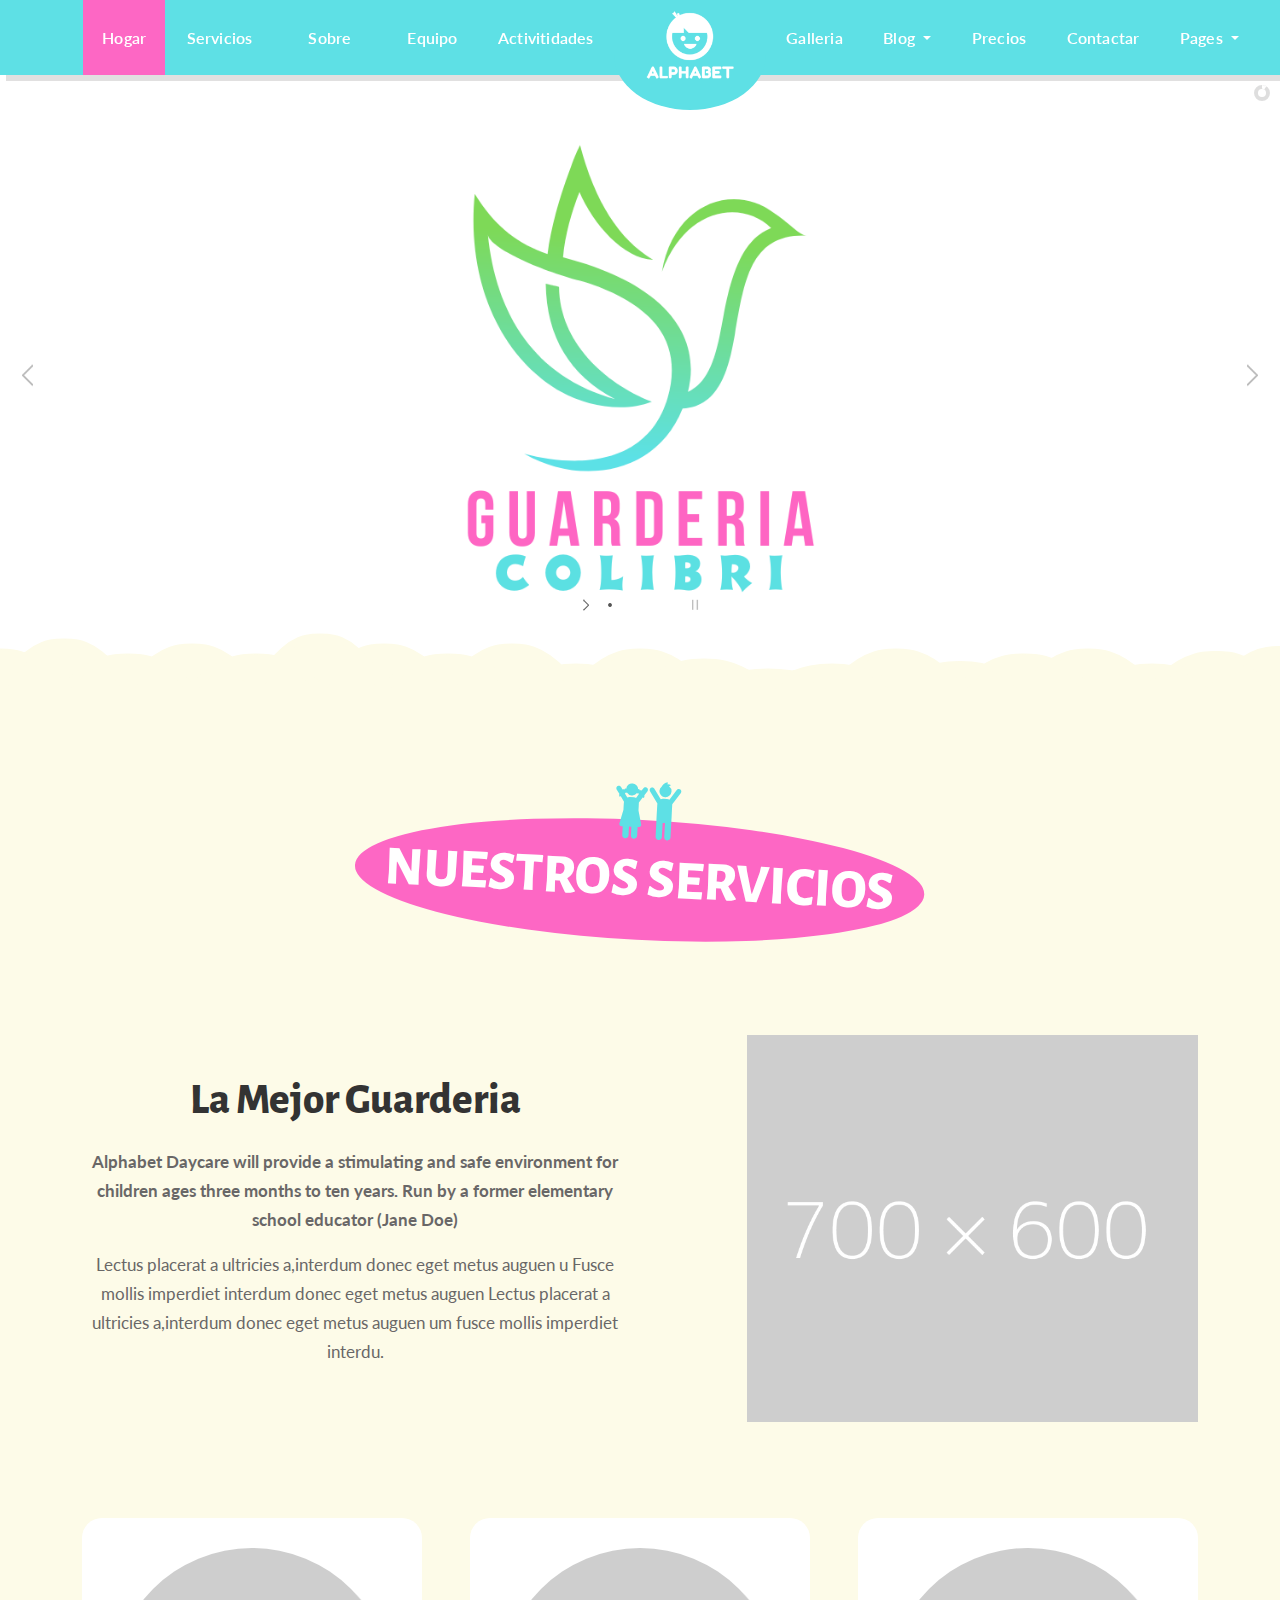
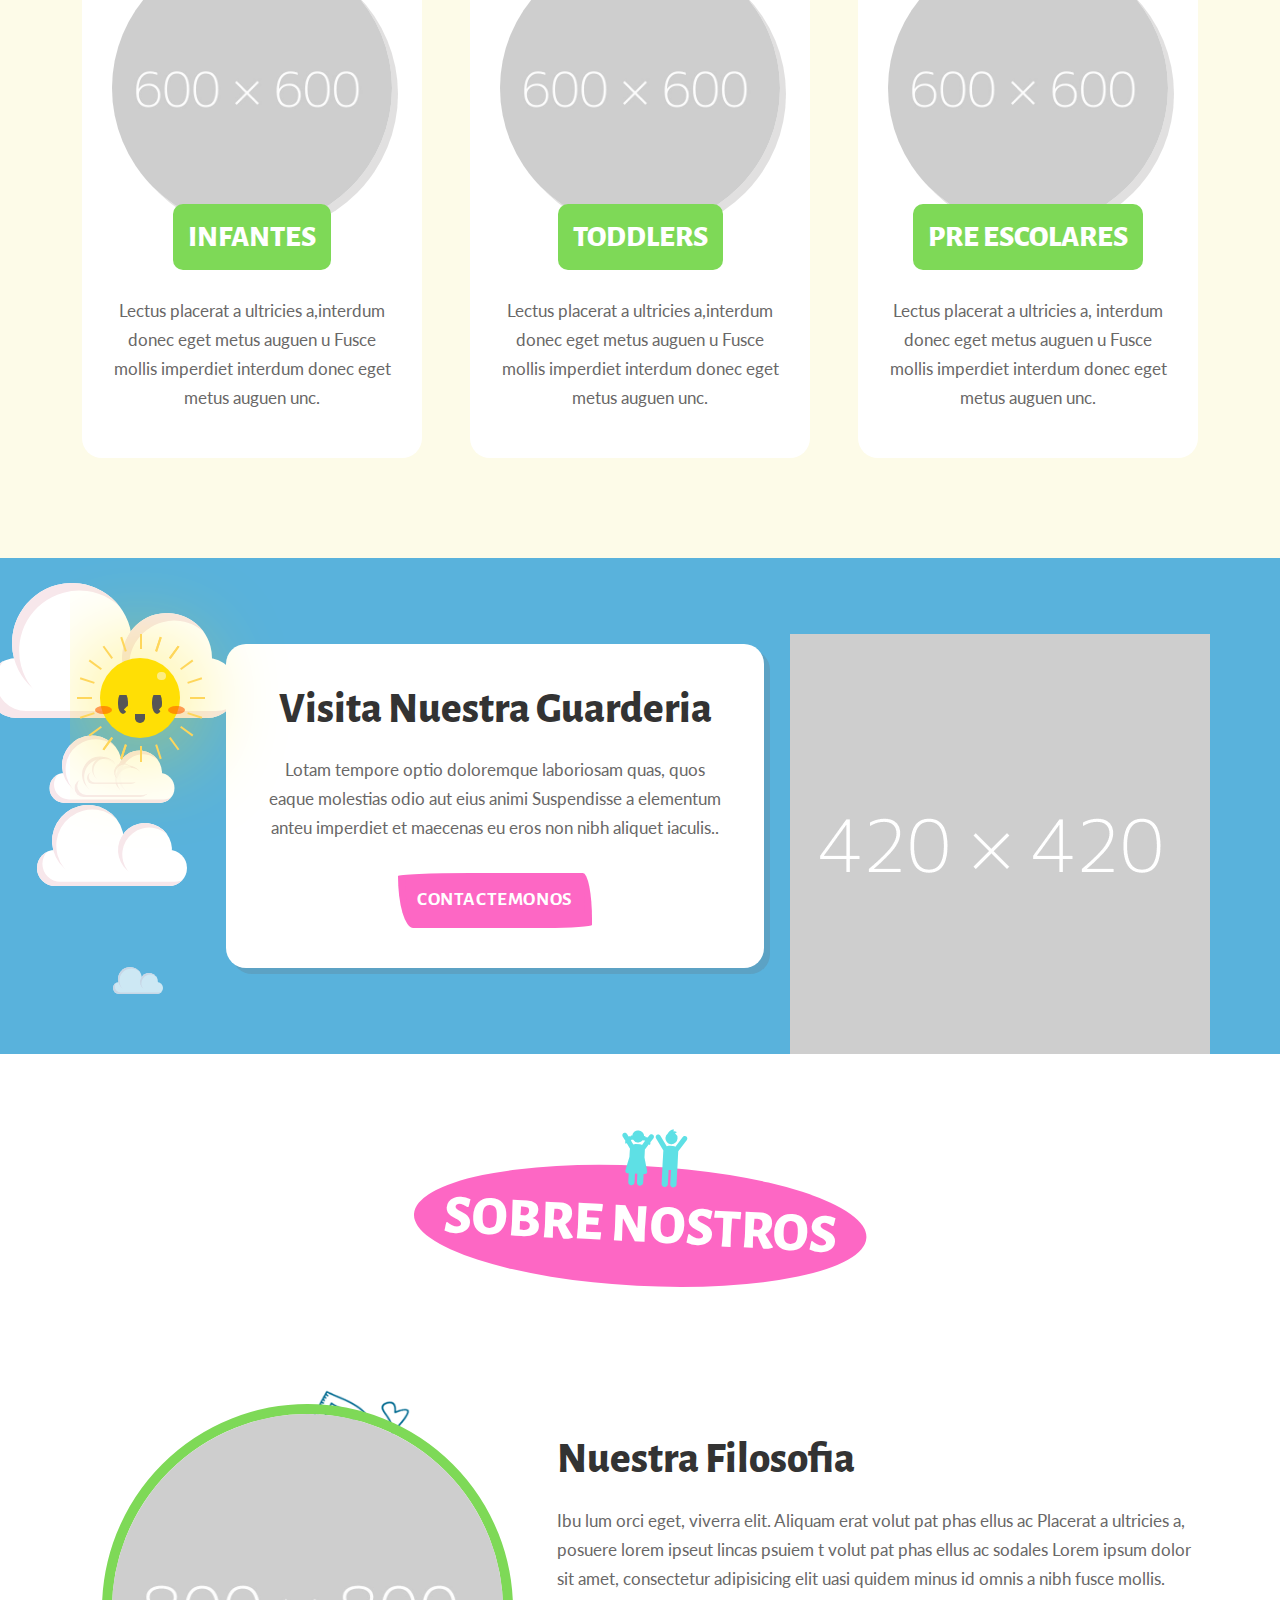
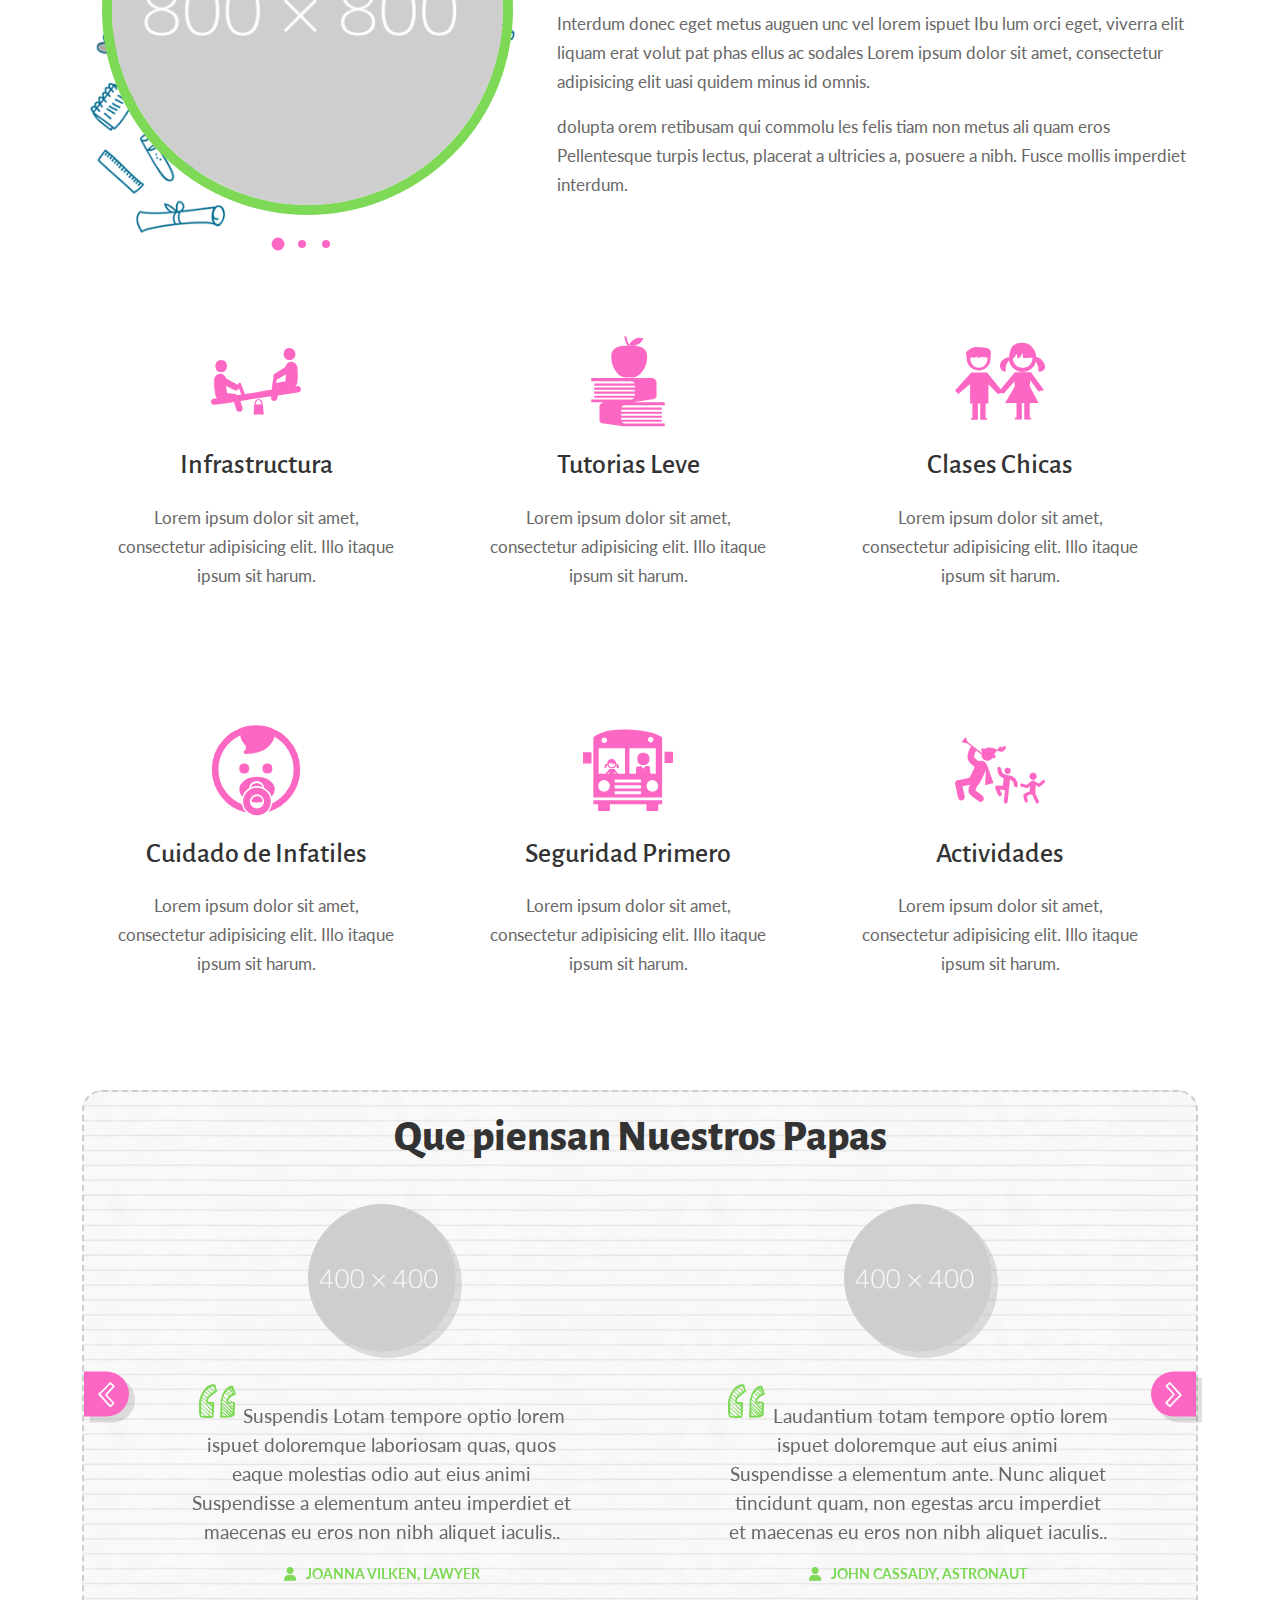
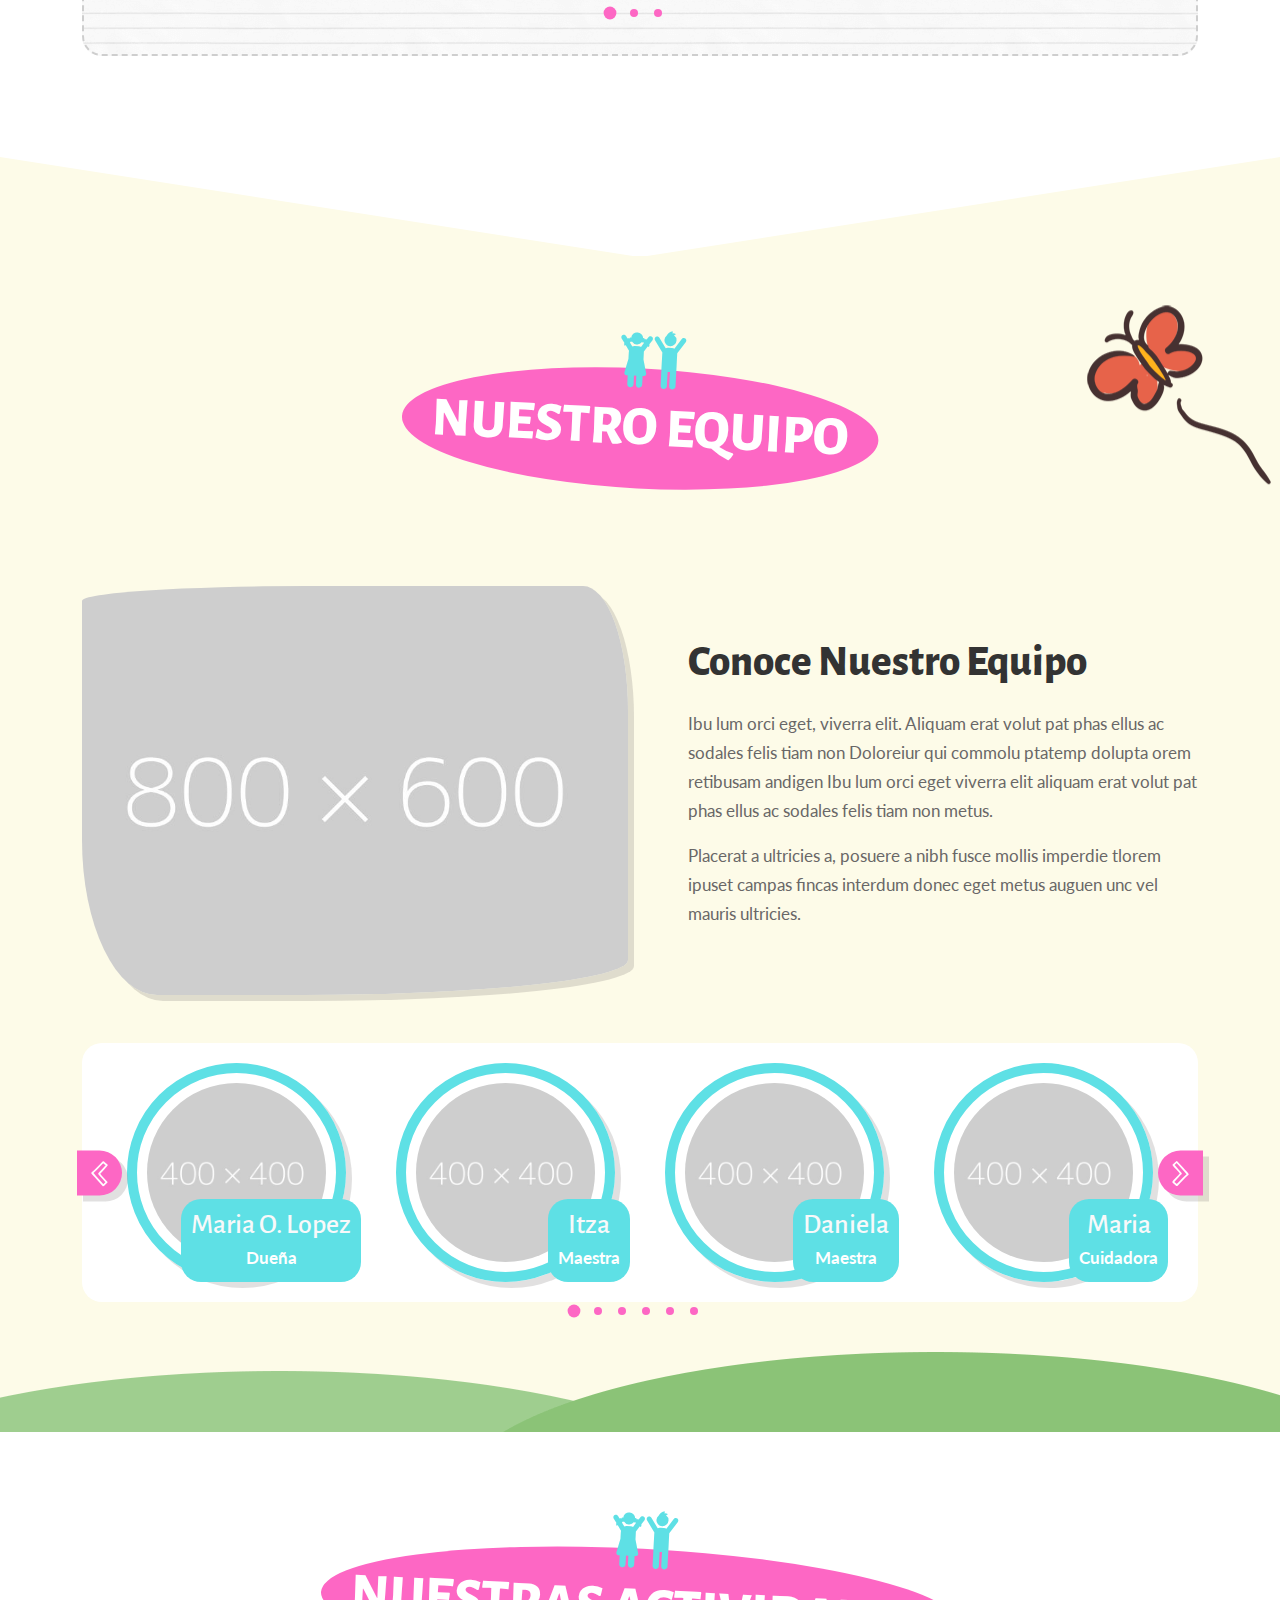
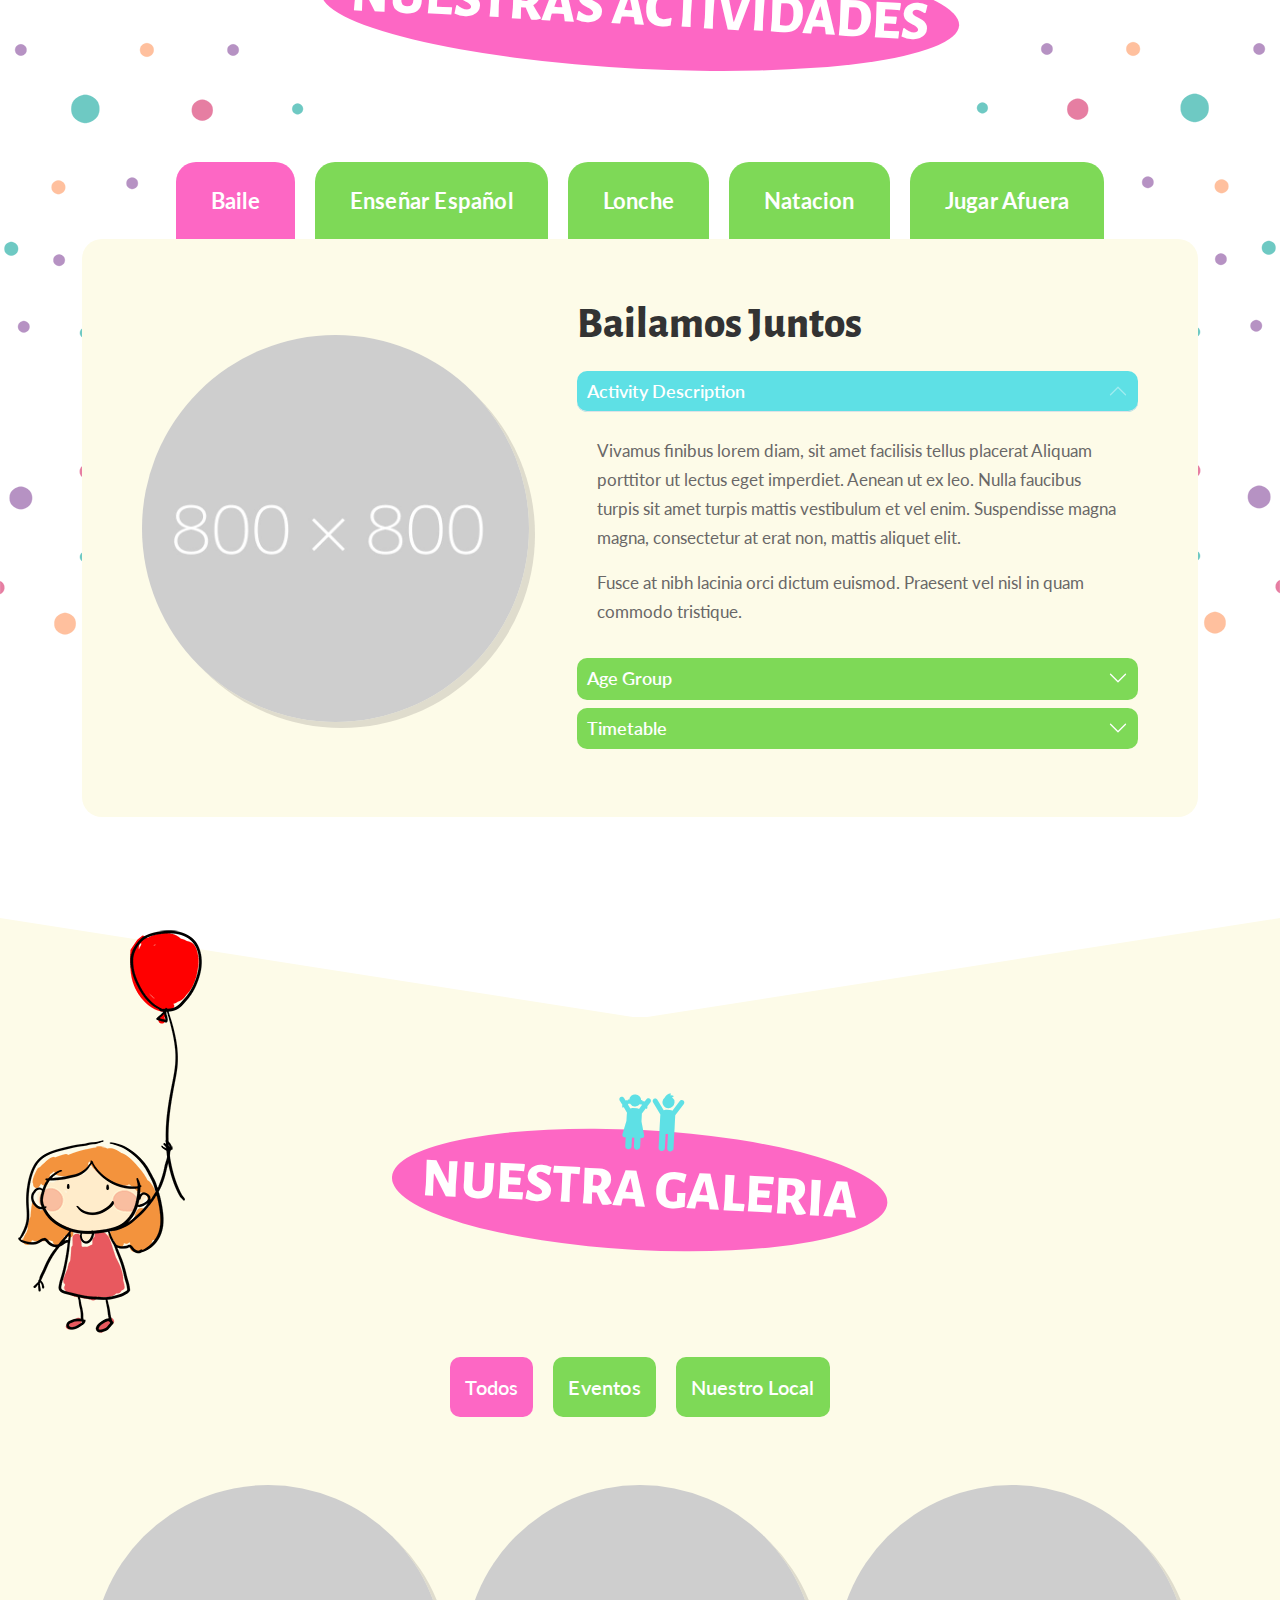
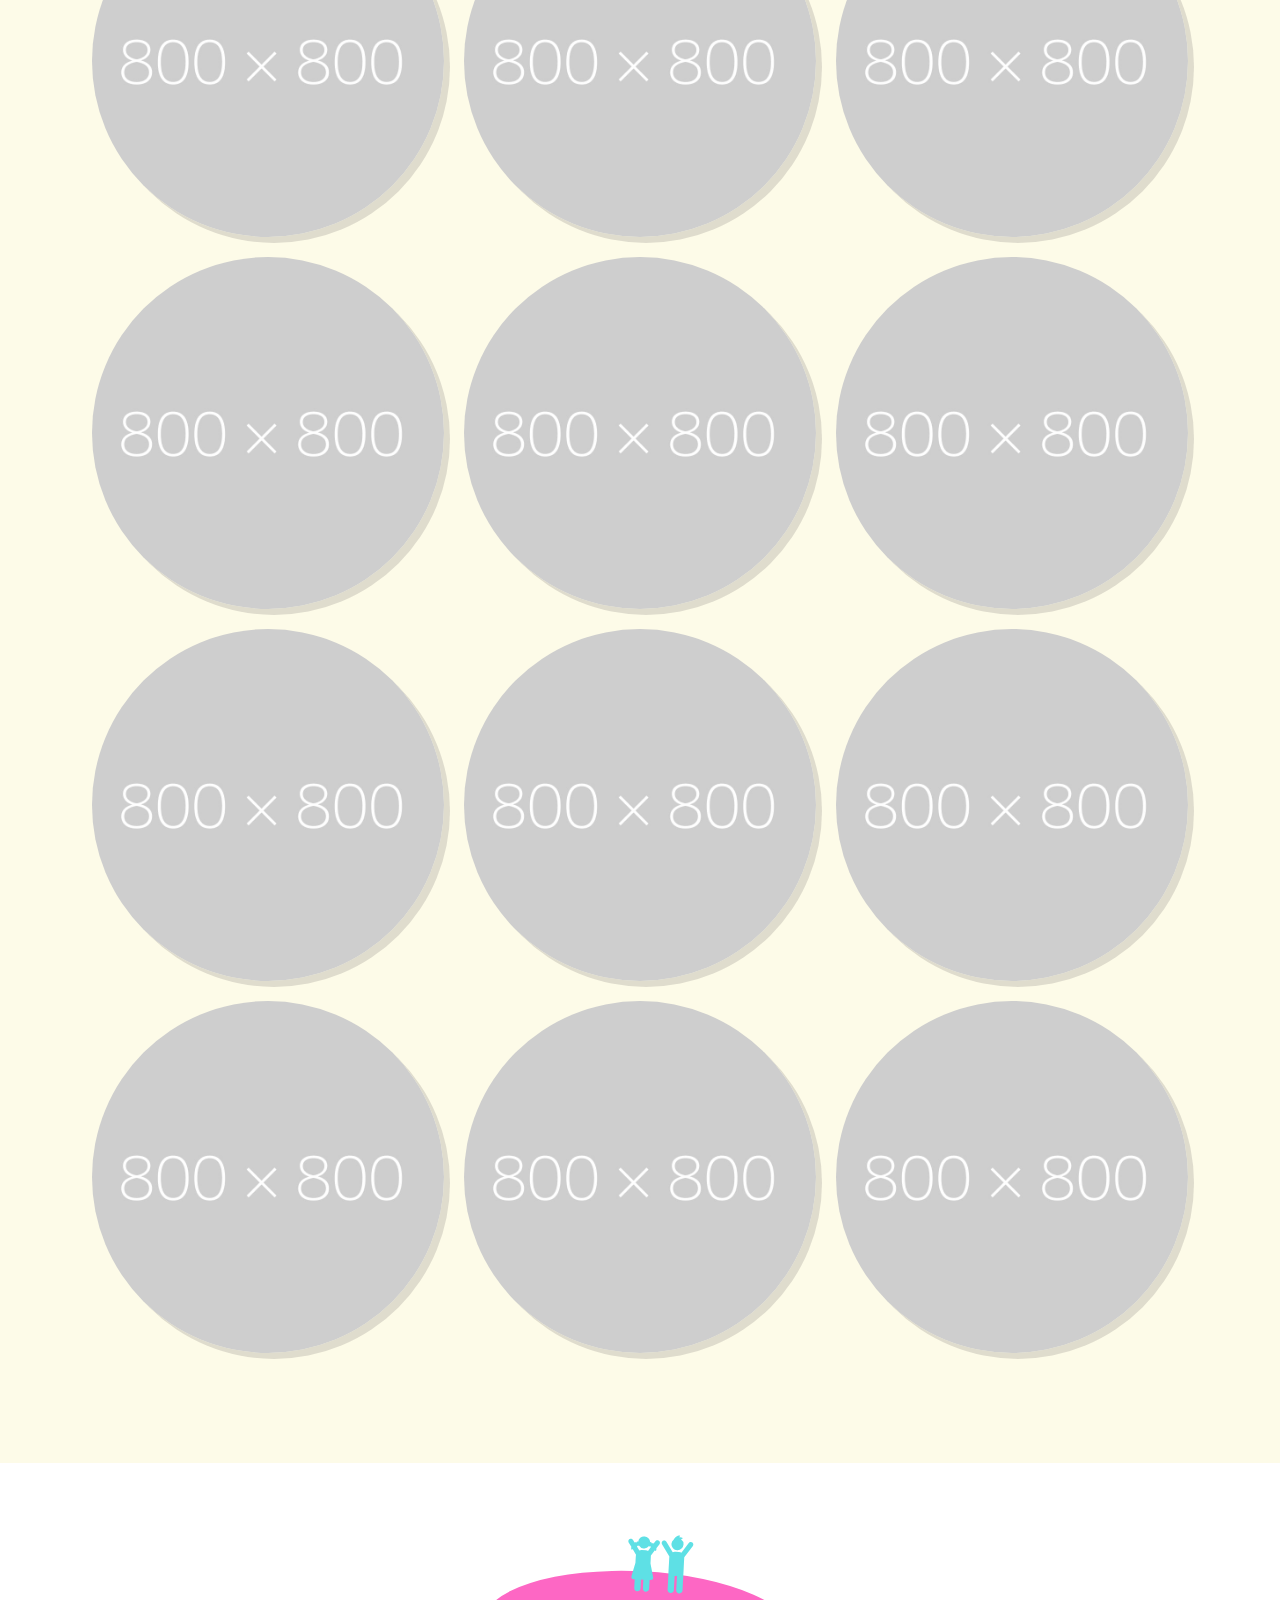
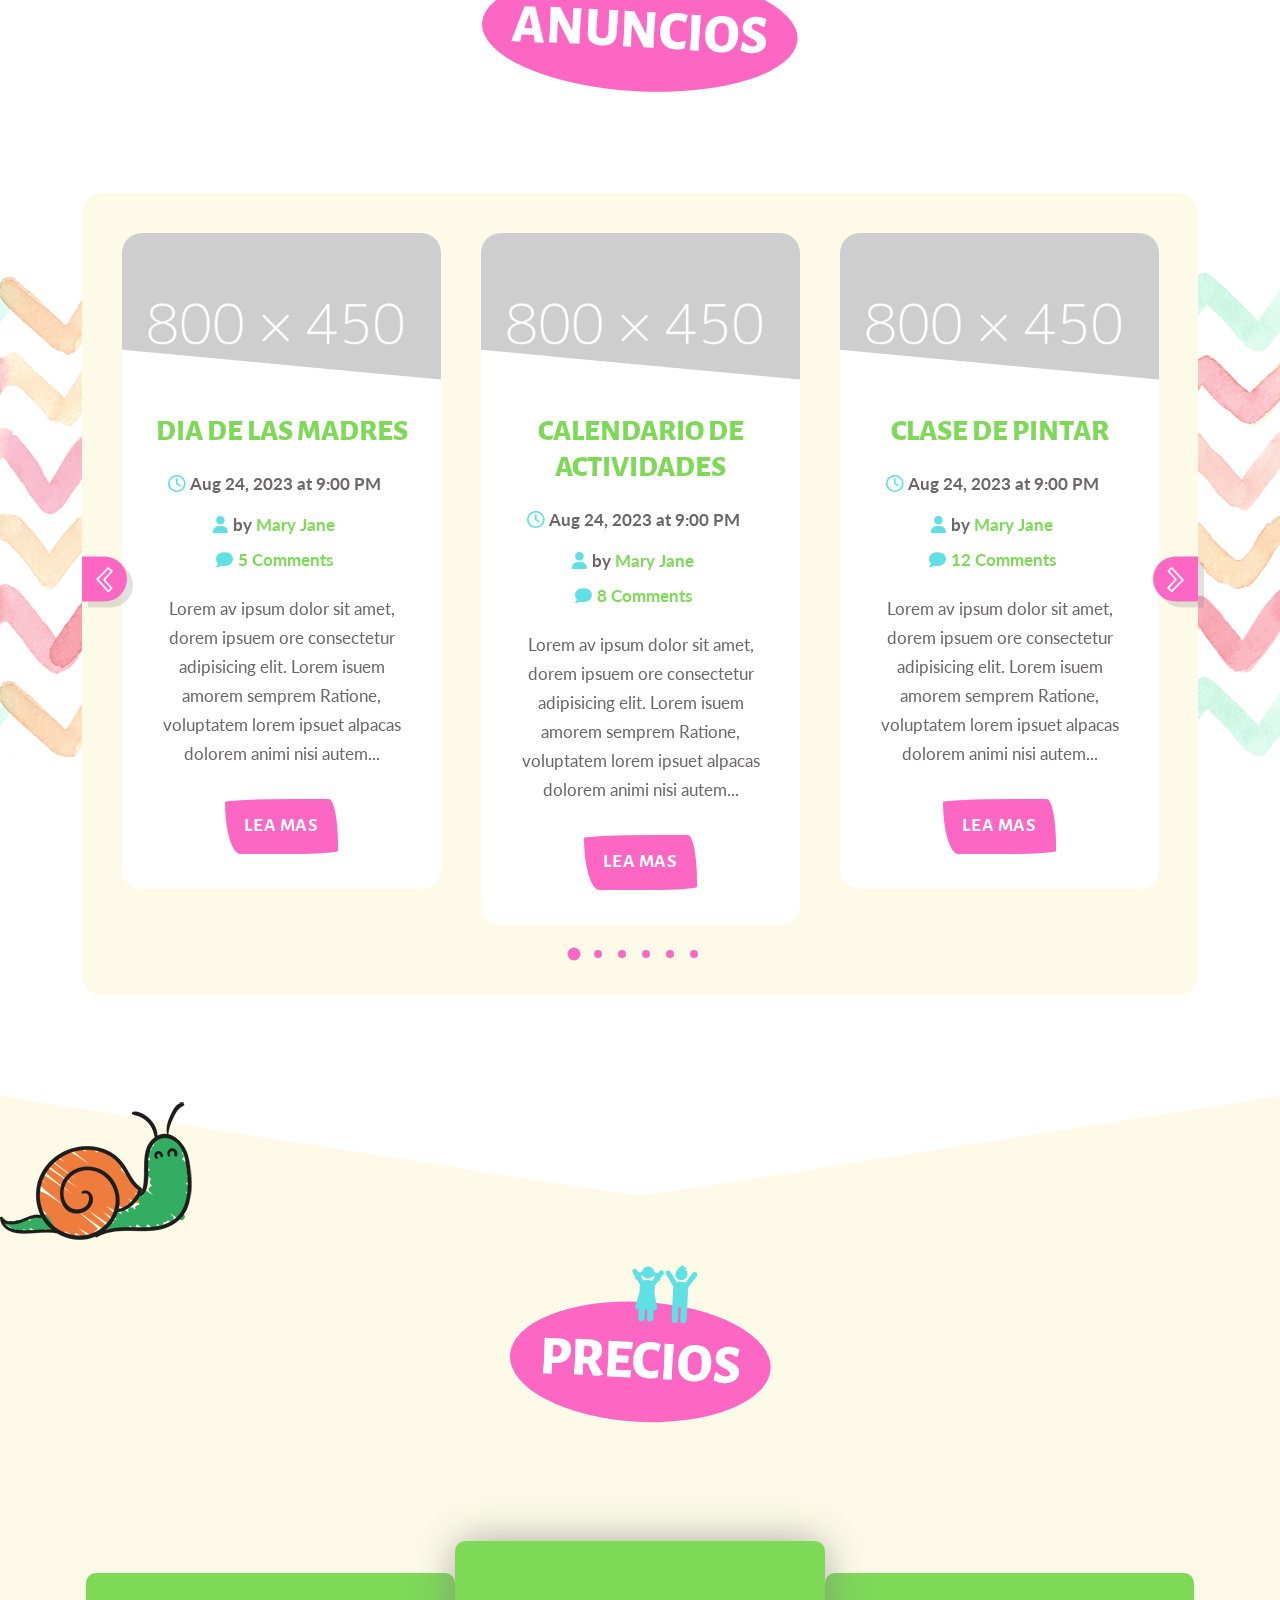
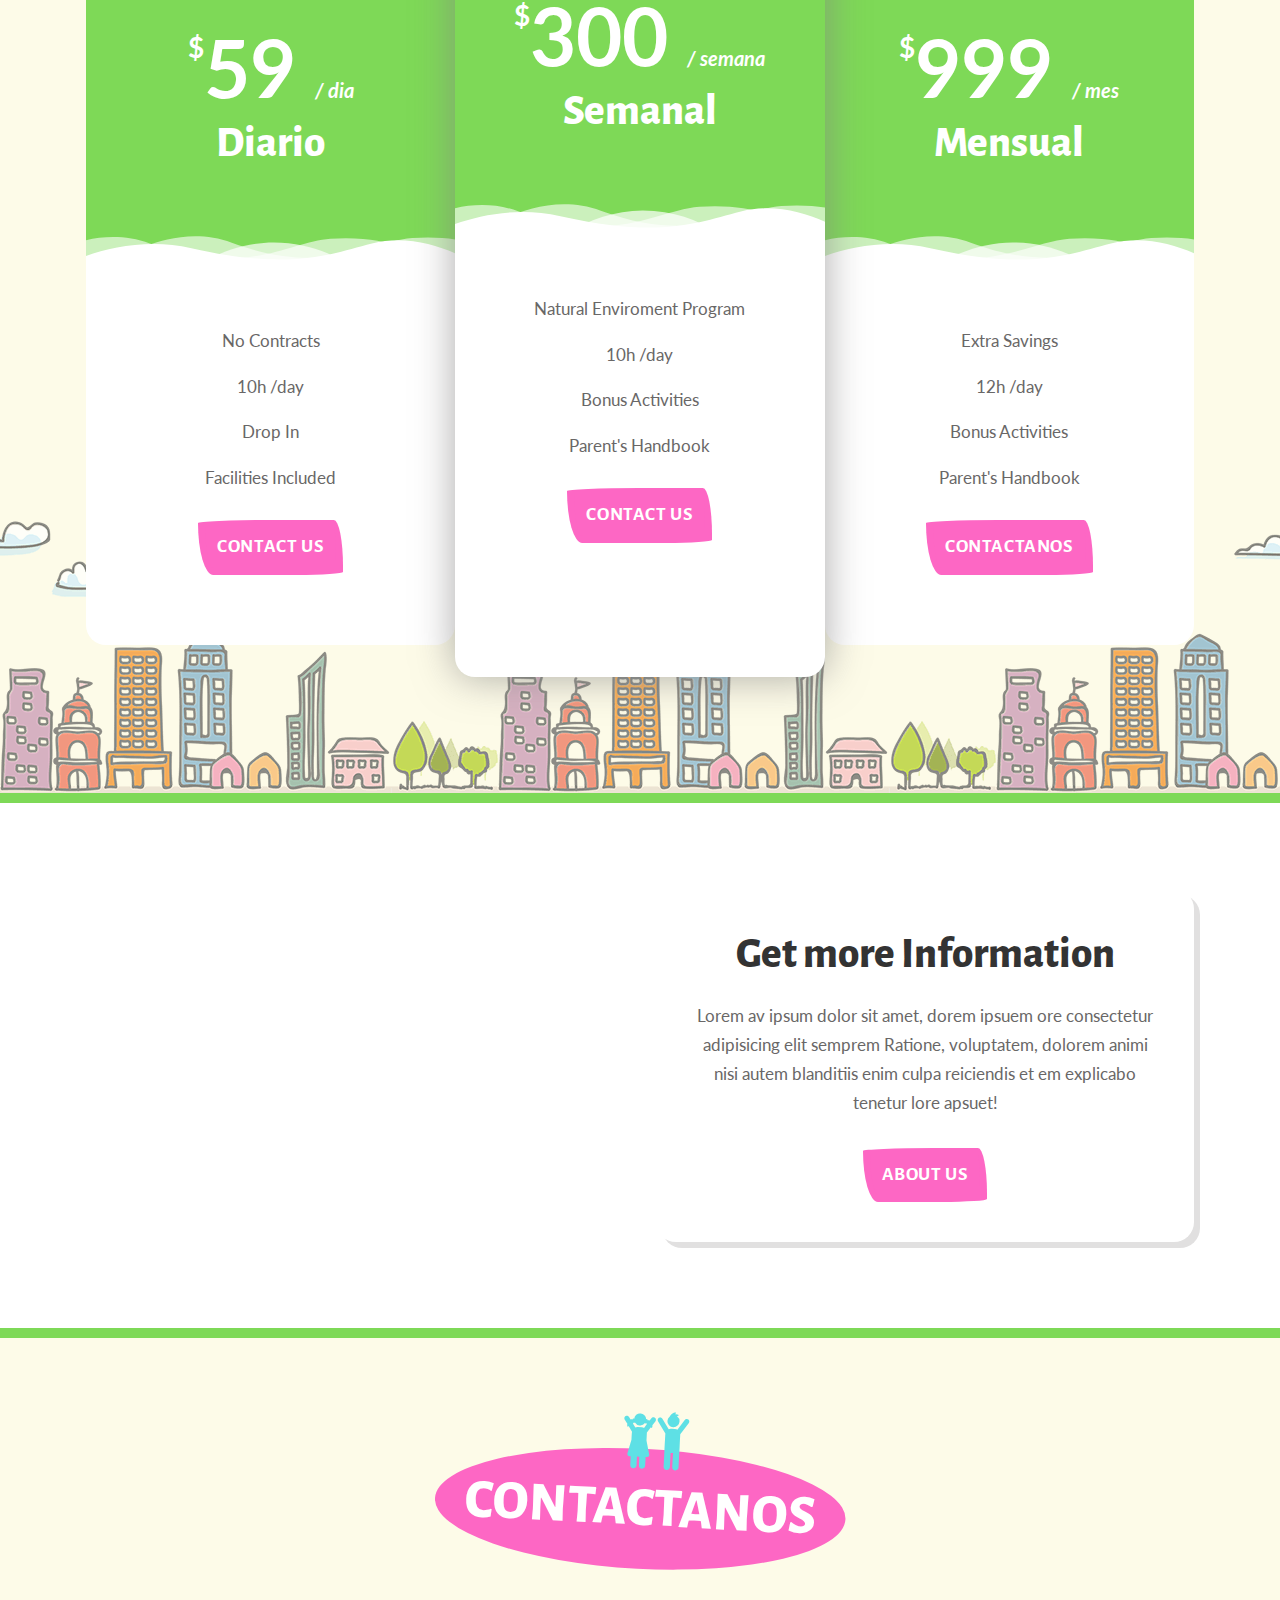
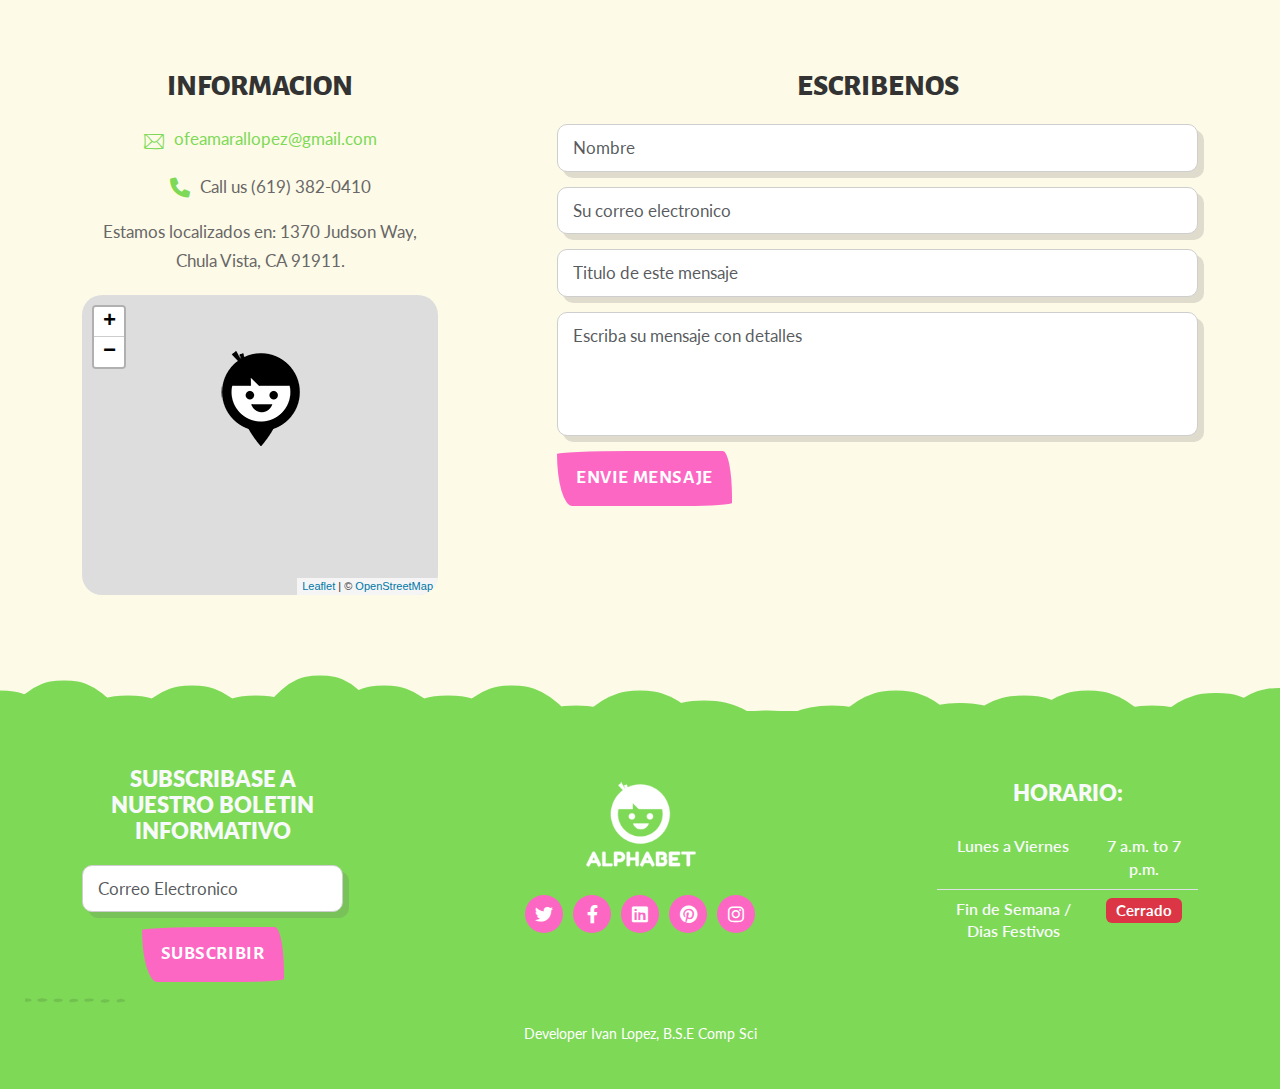
==== indexSpanish.html @ 384472a0 "template added" ====
<!DOCTYPE html>
<html lang="en">

<head>
   <meta charset="utf-8">
   <!--[if IE]>
      <meta http-equiv="X-UA-Compatible" content="IE=edge">
      <![endif]-->
   <meta name="viewport" content="width=device-width, initial-scale=1, maximum-scale=1">
   <meta name="description" content="">
   <meta name="author" content="">
   <!-- Page title -->
   <title>Hummingbird Family Childcare</title>
   <!--[if lt IE 9]>
      <script src="js/respond.js"></script>
      <![endif]-->
   <!-- Bootstrap Core CSS -->
   <link href="css/bootstrap.css" rel="stylesheet" type="text/css">
   <!-- Icon fonts -->
   <link href="fonts/fontawesome/css/all.min.css" rel="stylesheet" type="text/css">
   <link href="fonts/flaticons/flaticon.css" rel="stylesheet" type="text/css">
   <!-- Google fonts -->
   <link href='https://fonts.googleapis.com/css?family=Lato:400,700,800%7CAlegreya+Sans:700,900' rel='stylesheet'
      type='text/css'>
   <!-- Theme CSS -->
   <link href="css/style.css" rel="stylesheet">
   <!-- Color Style CSS -->
   <link href="styles/maincolors.css" rel="stylesheet">
   <!-- Plugins -->
   <link rel="stylesheet" href="css/plugins.css">
   <!-- LayerSlider stylesheet -->
   <link rel="stylesheet" href="layerslider/css/layerslider.css">
   <!-- Favicons-->
   <link rel="apple-touch-icon" sizes="72x72" href="/apple-touch-icon-72x72.png">
   <link rel="apple-touch-icon" sizes="114x114" href="/apple-touch-icon-114x114.png">
   <link rel="shortcut icon" href="favicon.ico" type="image/x-icon">
</head>
<!-- Page width 'Boxed' of 'Full' -->

<body id="page-top" class="full" data-bs-spy="scroll" data-bs-target=".navbar-nav">
   <!-- Preloader -->
   <div id="preloader">
      <div class="preloader">
         <span></span>
         <span></span>
         <span></span>
         <span></span>
         <span></span>
      </div>
   </div>
   <!-- Navbar -->
   <nav class="navbar navbar-expand-xl fixed-top">
      <div class="container">
         <!-- Logo mobile-->
         <a class="navbar-brand-small page-scroll my-auto d-xl-none" href="#page-top">
            <img src="img/logo.png" alt="">
         </a>
         <div class="justify-content-lg-end">
            <!-- hamburger menu -->
            <button class="navbar-toggler" type="button" data-bs-toggle="collapse" data-bs-target="#nav-alphabet"
               aria-controls="nav-alphabet" aria-expanded="false" aria-label="Toggle navigation">
               <i class="fa fa-bars" aria-hidden="true"></i>
            </button>
         </div>
         <div class="collapse navbar-collapse" id="nav-alphabet">
            <ul class="navbar-nav mx-auto">
               <li class="nav-item home">
                  <a class="nav-link active" href="#layerslider">Hogar</a>
               </li>
               <li class="nav-item">
                  <a class="nav-link" href="#services">Servicios</a>
               </li>
               <li class="nav-item">
                  <a class="nav-link" href="#about">Sobre Nosotros</a>
               </li>
               <li class="nav-item">
                  <a class="nav-link" href="#team">Equipo</a>
               </li>
               <li class="nav-item">
                  <a class="nav-link" href="#activities">Activitidades</a>
               </li>
               <!--desktop logo -->
               <li class="nav-item d-none d-xl-block navbar-brand-centered ">
                  <a href="#page-top">
                     <img src="img/logo.png" alt="">
                  </a>
               </li>
               <!--/desktop logo -->
               <li class="nav-item">
                  <a class="nav-link" href="#gallery">Galleria</a>
               </li>
               <li class="nav-item dropdown">
                  <a class="nav-link dropdown-toggle blog-dropdown" href="#" id="sub-menu1" role="button"
                     data-bs-toggle="dropdown" aria-expanded="false">
                     Blog
                  </a>
                  <ul class="dropdown-menu " aria-labelledby="sub-menu1">
                     <li><a class="dropdown-item" href="blog-home.html">Blog</a></li>
                     <li><a class="dropdown-item" href="blog-post.html">Blog Post</a></li>
                  </ul>
               </li>
               <!--/nav-item -->
               <li class="nav-item">
                  <a class="nav-link" href="#prices">Precios</a>
               </li>
               <li class="nav-item">
                  <a class="nav-link" href="#contact">Contactar</a>
               </li>
               <li class="nav-item dropdown">
                  <a class="nav-link dropdown-toggle page-dropdown" href="#" id="sub-menu2" role="button"
                     data-bs-toggle="dropdown" aria-expanded="false">
                     Pages
                  </a>
                  <ul class="dropdown-menu " aria-labelledby="sub-menu2">
                     <li><a class="dropdown-item" href="sidebar-page.html">Sidebar page</a></li>
                     <li><a class="dropdown-item" href="calendar-page.html">Calendar Page</a></li>
                     <li><a class="dropdown-item" href="index-video.html">Video Home page</a></li>
                     <li><a class="dropdown-item" href="elements-page.html">Elements</a></li>
                  </ul>
               </li>
               <!--/nav-item -->
            </ul>
            <!--/navbar-nav -->
         </div>
         <!--/collapse -->
      </div>
      <!--/container -->
   </nav>
   <!--/navbar ends-->
   <!-- Slider -->
   <div id="layerslider" style="width:1280px;height:600px;">
      <!-- Slide 1 -->
      <div class="ls-slide" data-ls="transition2d:104;duration: 6000;">
         <!-- Background image -->
         <img src="img/slide1spanish.png" class="ls-bg" alt="Slide background">
         <!-- Parallax Image / hidden on mobile  -->
         <img src="img/sun.png" style="top:70px;left:20%;" class="ls-l img-fluid parallax1 ls-hide-tablet ls-hide-phone"
            alt="" data-ls="delayin:1000;easingin:easeOutExpo;parallaxlevel:7;">
         <!-- Text -->
         <div class="ls-l" style="top:200px;margin-left:4%;width:90%;"
            data-ls="offsetxin:0;durationin:2000;delayin:1500;easingin:easeOutExpo;rotatexin:-90;transformoriginin:50% top 0;offsetxout:-200;durationout:1000;parallaxlevel:2;">
            <div class="header-text col-lg-5 col-xl-5">
               <h1>Welcome!</h1>
               <p class="subtitle"> Need to see this site in English? </p>
               <!-- Button-->
               <div class="page-scroll">
                  <a class="btn" href="index.html">Click Here</a>
               </div>
            </div>
         </div>
         <!-- Parallax Image / hidden on mobile -->
         <img src="img/flower.png" class="ls-l img-fluid parallax2 ls-hide-tablet ls-hide-phone" alt=""
            style=" top:380px;left:7%;" data-ls="delayin:1500;easingin:easeOutExpo;parallaxlevel:6;">
      </div>
      <!-- Slide 2 -->
      <div class="ls-slide" data-ls="transition2d:104;duration: 6000;">
         <!-- Background image -->
         <img src="img/slide2.jpg" class="ls-bg" alt="Slide background">
         <!-- Parallax Image / hidden on mobile -->
         <img src="img/bee.png" style="top:70px;" class="ls-l img-fluid parallax1 ls-hide-tablet ls-hide-phone" alt=""
            data-ls="delayin:1000;easingin:easeOutExpo;parallaxlevel:7;">
         <!-- Text -->
         <div class="ls-l" style="top:200px;margin-left:4%;width:90%;"
            data-ls="offsetxin:0;durationin:2000;delayin:1500;easingin:easeOutExpo;rotatexin:-90;transformoriginin:50% top 0;offsetxout:-200;durationout:1000;parallaxlevel:2;">
            <div class="header-text col-lg-5 col-xl-5">
               <h1>Quality daycare</h1>
               <p class="subtitle"> Alphabet is a Super Fun Daycare / Children HTML Theme including many Elements </p>
               <!-- Button -->
               <div class="page-scroll">
                  <a class="btn" href="#contact">Contact us</a>
               </div>
            </div>
         </div>
         <!-- Parallax Image / hidden on mobile-->
         <img src="img/star.png" class="ls-l img-fluid parallax2 ls-hide-tablet ls-hide-phone" alt=""
            style=" top:380px;left:42%;" data-ls="delayin:1500;easingin:easeOutExpo;parallaxlevel:6;">
      </div>
      <!-- Slide 3 -->
      <div class="ls-slide" data-ls="transition2d:104;duration: 6000;">
         <!-- Background image -->
         <img src="img/slide3.jpg" class="ls-bg" alt="Slide background">
         <!-- Parallax Image / hidden on mobile  -->
         <img src="img/sun.png" style="top:70px;" class="ls-l img-fluid parallax1 ls-hide-tablet ls-hide-phone" alt=""
            data-ls="delayin:1000;easingin:easeOutExpo;parallaxlevel:7;">
         <!-- Text -->
         <div class="ls-l" style="top:200px;margin-left:4%;width:90%;"
            data-ls="offsetxin:0;durationin:2000;delayin:1500;easingin:easeOutExpo;rotatexin:-90;transformoriginin:50% top 0;offsetxout:-200;durationout:1000;parallaxlevel:2;">
            <div class="header-text col-lg-5 col-xl-5">
               <h1>Welcome to Alphabet</h1>
               <p class="subtitle"> Alphabet is a Super Fun Daycare / Children HTML Theme including many Elements </p>
               <!-- Button -->
               <div class="page-scroll">
                  <a class="btn" href="#contact">Contact us</a>
               </div>
            </div>
         </div>
         <!-- Parallax Image / hidden on mobile -->
         <img src="img/flower.png" class="ls-l img-fluid parallax2 ls-hide-tablet ls-hide-phone" alt=""
            style=" top:380px;left:42%;" data-ls="delayin:1500;easingin:easeOutExpo;parallaxlevel:6;">
      </div>
      <!-- Slide 4 -->
      <div class="ls-slide" data-ls="transition2d:104;duration: 6000;">
         <!-- Background image -->
         <img src="img/slide4.jpg" class="ls-bg" alt="Slide background">
         <!-- Parallax Image / hidden on mobile -->
         <img src="img/bee.png" style="top:70px;" class="ls-l img-fluid parallax1 ls-hide-tablet ls-hide-phone" alt=""
            data-ls="delayin:1000;easingin:easeOutExpo;parallaxlevel:7;">
         <!-- Text -->
         <div class="ls-l" style="top:200px;margin-left:4%;width:90%;"
            data-ls="offsetxin:0;durationin:2000;delayin:1500;easingin:easeOutExpo;rotatexin:-90;transformoriginin:50% top 0;offsetxout:-200;durationout:1000;parallaxlevel:2;">
            <div class="header-text col-lg-5 col-xl-5">
               <h1>Quality daycare</h1>
               <p class="subtitle"> Alphabet is a Super Fun Daycare / Children HTML Theme including many Elements </p>
               <!-- Button -->
               <div class="page-scrol">
                  <a class="btn" href="#contact">Contact us</a>
               </div>
            </div>
         </div>
         <!-- Parallax Image / hidden on mobile-->
         <img src="img/star.png" class="ls-l img-fluid parallax2 ls-hide-tablet ls-hide-phone" alt=""
            style=" top:380px;left:42%;" data-ls="delayin:1500;easingin:easeOutExpo;parallaxlevel:6;">
      </div>
   </div>
   <!-- /Layerslider ends-->
   <!-- Clouds SVG Divider -->
   <div id="cloud-home" class="container-fluid cloud-divider">
      <svg id="deco-clouds1" class="head" xmlns="http://www.w3.org/2000/svg" version="1.1" width="100%" height="100"
         viewBox="0 0 100 100" preserveAspectRatio="none">
         <path d="M-5 100 Q 0 20 5 100 Z
               M0 100 Q 5 0 10 100
               M5 100 Q 10 30 15 100
               M10 100 Q 15 10 20 100
               M15 100 Q 20 30 25 100
               M20 100 Q 25 -10 30 100
               M25 100 Q 30 10 35 100
               M30 100 Q 35 30 40 100
               M35 100 Q 40 10 45 100
               M40 100 Q 45 50 50 100
               M45 100 Q 50 20 55 100
               M50 100 Q 55 40 60 100
               M55 100 Q 60 60 65 100
               M60 100 Q 65 50 70 100
               M65 100 Q 70 20 75 100
               M70 100 Q 75 45 80 100
               M75 100 Q 80 30 85 100
               M80 100 Q 85 20 90 100
               M85 100 Q 90 50 95 100
               M90 100 Q 95 25 100 100
               M95 100 Q 100 15 105 100 Z">
         </path>
      </svg>
   </div>
   <!-- /Clouds SVG Divider -->
   <!-- Section Services -->
   <section id="services" class="color-section">
      <div class="container">
         <div class="col-lg-8 offset-lg-2">
            <!-- Section heading -->
            <div class="section-heading">
               <h2>Nuestros Servicios</h2>
            </div>
         </div>
         <div class="row align-items-center">
            <!-- main text -->
            <div class="col-md-12 col-lg-6 text-center">
               <h3 class="text-center">La Mejor Guarderia</h3>
               <p class="fw-bold">Alphabet Daycare will provide a stimulating and safe environment for children ages
                  three months to ten years. Run by a former elementary school educator (Jane Doe)</p>
               <p>
                  Lectus placerat a ultricies a,interdum donec eget metus auguen u Fusce mollis imperdiet interdum donec
                  eget metus auguen Lectus placerat a ultricies a,interdum donec eget metus auguen um fusce mollis
                  imperdiet interdu.
               </p>
            </div>
            <!-- /col-sm-12-->
            <div class="col-md-12 col-lg-5 offset-lg-1">
               <!-- Image -->
               <img src="img/services.png" alt="" class="img-fluid mx-auto">
            </div>
            <!-- /col-md-12-->
         </div>
         <!-- /row -->
         <div class="row mt-5 g-lg-5">
            <!-- item 1-->
            <div class="col-lg-4">
               <div class="service float">
                  <img src="img/service1.jpg" alt="" class="rounded-circle mx-auto img-fluid">
                  <h4>Infantes</h4>
                  <p class="mt-3">Lectus placerat a ultricies a,interdum donec eget metus auguen u Fusce mollis
                     imperdiet interdum donec eget metus auguen unc.</p>
               </div>
            </div>
            <!-- /col -->
            <!-- item 2-->
            <div class="col-lg-4 res-margin">
               <div class="service float">
                  <img src="img/service2.jpg" alt="" class="rounded-circle mx-auto  img-fluid">
                  <h4>Toddlers</h4>
                  <p class="mt-3">Lectus placerat a ultricies a,interdum donec eget metus auguen u Fusce mollis
                     imperdiet interdum donec eget metus auguen unc.</p>
               </div>
            </div>
            <!-- /col-->
            <!-- item 3-->
            <div class="col-lg-4 ">
               <div class="service float">
                  <img src="img/service3.jpg" alt="" class="rounded-circle mx-auto img-fluid">
                  <h4>Pre Escolares</h4>
                  <p class="mt-3">Lectus placerat a ultricies a, interdum donec eget metus auguen u Fusce mollis
                     imperdiet interdum donec eget metus auguen unc.</p>
               </div>
            </div>
            <!-- /col -->
            <!-- item 3-->
         </div>
         <!-- /row -->
      </div>
      <!-- /container-->
   </section>
   <!-- /Section ends -->
   <!-- Section Callout -->
   <section id="callout" class="small-section">
      <!-- Clouds background -->
      <div class="d-none d-lg-block">
         <div class="cloud x1"></div>
         <div class="cloud x2"></div>
         <div class="cloud x3"></div>
         <div class="cloud x4"></div>
         <div class="cloud x5"></div>
         <div class="cloud x6"></div>
         <div class="cloud x7"></div>
      </div>
      <!-- /Clouds ends -->
      <div class="container">
         <!-- Animated Sun -->
         <div class="sun d-none d-lg-block">
            <div class="sun-face">
               <div class="sun-hlight"></div>
               <div class="sun-leye"></div>
               <div class="sun-reye"></div>
               <div class="sun-lred"></div>
               <div class="sun-rred"></div>
               <div class="sun-smile"></div>
            </div>
            <!-- Sun rays -->
            <div class="sun-anime">
               <div class="sun-ball"></div>
               <div class="sun-light"><b></b><s></s>
               </div>
               <div class="sun-light"><b></b><s></s>
               </div>
               <div class="sun-light"><b></b><s></s>
               </div>
               <div class="sun-light"><b></b><s></s>
               </div>
               <div class="sun-light"><b></b><s></s>
               </div>
               <div class="sun-light"><b></b><s></s>
               </div>
               <div class="sun-light"><b></b><s></s>
               </div>
               <div class="sun-light"><b></b><s></s>
               </div>
               <div class="sun-light"><b></b><s></s>
               </div>
               <div class="sun-light"><b></b><s></s>
               </div>
               <div class="sun-light"><b></b><s></s>
               </div>
               <div class="sun-light"><b></b><s></s>
               </div>
            </div>
         </div>
         <!-- /Animated Sun -->
         <div class="col-lg-6 d-inline-block p-3">
            <div class="card text-center ">
               <h3>Visita Nuestra Guarderia</h3>
               <p>Lotam tempore optio doloremque laboriosam quas, quos eaque molestias odio aut eius animi Suspendisse a
                  elementum anteu imperdiet et maecenas eu eros non nibh aliquet iaculis..</p>
               <div class="page-scroll">
                  <!-- Button-->
                  <a class="btn" href="#contact">Contactemonos</a>
               </div>
               <!-- /page-scroll -->
            </div>
            <!-- /card -->
         </div>
         <!-- /col-lg-6 -->
      </div>
      <!-- /container-->
   </section>
   <!-- Section Ends-->
   <!-- Section About -->
   <section id="about">
      <div class="container">
         <div class="col-lg-8 offset-lg-2">
            <!-- Section heading -->
            <div class="section-heading">
               <h2>Sobre Nostros</h2>
            </div>
         </div>
         <div class="row align-items-center">
            <div class="col-sm-12 col-lg-5">
               <!-- Carousel -->
               <div id="carousel-about" class="slider-1">
                  <div class="item">
                     <img class="img-fluid" src="img/about1.jpg" alt="">
                  </div>
                  <div class="item">
                     <img class="img-fluid" src="img/about2.jpg" alt="">
                  </div>
                  <div class="item">
                     <img class="img-fluid" src="img/about3.jpg" alt="">
                  </div>
               </div>
            </div>
            <!-- text -->
            <div class="col-lg-7 col-sm-12">
               <h3>Nuestra Filosofia</h3>
               <p>Ibu lum orci eget, viverra elit. Aliquam erat volut pat phas ellus ac
                  Placerat a ultricies a, posuere lorem ipseut lincas psuiem t volut pat phas ellus ac sodales Lorem
                  ipsum dolor sit amet, consectetur adipisicing elit uasi quidem minus id omnis a nibh fusce mollis.
               </p>
               <p>Interdum donec eget metus auguen unc vel lorem ispuet Ibu lum orci eget, viverra elit liquam erat
                  volut pat phas ellus ac sodales Lorem ipsum dolor sit amet, consectetur adipisicing elit uasi quidem
                  minus id omnis.
               </p>
               <p>
                  dolupta orem retibusam qui commolu les felis tiam non metus ali quam eros Pellentesque turpis lectus,
                  placerat a ultricies a, posuere a nibh. Fusce mollis imperdiet interdum.
               </p>
            </div>
            <!-- /col-lg- -->
         </div>
         <!-- /row -->
         <div class="row features">
            <!-- First row -->
            <div class="row">
               <!-- item1 -->
               <div class="col-md-4 media text-center p-5">
                  <i class="flaticon-game"></i>
                  <div class="feature-body">
                     <h5 class="feature-heading">Infrastructura</h5>
                     <p>Lorem ipsum dolor sit amet, consectetur adipisicing elit. Illo itaque ipsum sit harum.</p>
                  </div>
               </div>
               <!-- item2 -->
               <div class="col-md-4 media text-center p-5">
                  <i class="flaticon-fruit"></i>
                  <div class="feature-body">
                     <h5 class="feature-heading">Tutorias Leve</h5>
                     <p>Lorem ipsum dolor sit amet, consectetur adipisicing elit. Illo itaque ipsum sit harum.</p>
                  </div>
               </div>
               <!-- item3 -->
               <div class="col-md-4 media text-center p-5">
                  <i class="flaticon-two"></i>
                  <div class="feature-body">
                     <h5 class="feature-heading">Clases Chicas</h5>
                     <p>Lorem ipsum dolor sit amet, consectetur adipisicing elit. Illo itaque ipsum sit harum.</p>
                  </div>
               </div>
            </div>
            <!-- Second row -->
            <div class="row">
               <!-- item4 -->
               <div class="col-md-4 media text-center p-5">
                  <i class="flaticon-person-1"></i>
                  <div class="feature-body">
                     <h5 class="feature-heading">Cuidado de Infatiles</h5>
                     <p>Lorem ipsum dolor sit amet, consectetur adipisicing elit. Illo itaque ipsum sit harum.</p>
                  </div>
               </div>
               <!-- item5 -->
               <div class="col-md-4 media text-center p-5">
                  <i class="flaticon-school"></i>
                  <div class="feature-body">
                     <h5 class="feature-heading">Seguridad Primero</h5>
                     <p>Lorem ipsum dolor sit amet, consectetur adipisicing elit. Illo itaque ipsum sit harum.</p>
                  </div>
               </div>
               <!-- item6 -->
               <div class="col-md-4 media text-center p-5">
                  <i class="flaticon-music"></i>
                  <div class="feature-body">
                     <h5 class="feature-heading">Actividades</h5>
                     <p>Lorem ipsum dolor sit amet, consectetur adipisicing elit. Illo itaque ipsum sit harum.</p>
                  </div>
               </div>
            </div>
         </div>
         <!-- /row features -->
         <div class="col-lg-12 col-sm-12 paper_block mt-5">
            <h3 class="text-center">Que piensan Nuestros Papas</h3>
            <div class="slider-2">
               <!-- testimonial 1-->
               <blockquote>
                  <div class="col-md-4 col-lg-4 col-centered">
                     <!-- testimonial image-->
                     <img src="img/testimonial1.jpg" alt="" class="img-fluid rounded-circle mb-5">
                  </div>
                  <div class="col-md-10 offset-md-1 quote-test text-center ">
                     <!-- quote -->
                     <p>Suspendis Lotam tempore optio lorem ispuet doloremque laboriosam quas, quos eaque molestias odio
                        aut eius animi Suspendisse a elementum anteu imperdiet et maecenas eu eros non nibh aliquet
                        iaculis..</p>
                     <small><i class="fa fa-user"></i>Joanna Vilken, Lawyer</small>
                  </div>
               </blockquote>
               <!-- testimonial 2-->
               <blockquote>
                  <div class="col-md-4 col-lg-4 col-centered">
                     <!-- testimonial image-->
                     <img src="img/testimonial2.jpg" alt="" class="img-fluid rounded-circle mb-5">
                  </div>
                  <div class="col-md-10 offset-md-1  quote-test text-center">
                     <!-- quote -->
                     <p>Laudantium totam tempore optio lorem ispuet doloremque aut eius animi Suspendisse a elementum
                        ante. Nunc aliquet tincidunt quam, non egestas arcu imperdiet et maecenas eu eros non nibh
                        aliquet iaculis..</p>
                     <small><i class="fa fa-user"></i>John Cassady, Astronaut</small>
                  </div>
               </blockquote>
               <!-- testimonial 3-->
               <blockquote>
                  <div class="col-md-4 col-lg-4 col-centered">
                     <!-- testimonial image-->
                     <img src="img/testimonial3.jpg" alt="" class="img-fluid rounded-circle mb-5">
                  </div>
                  <div class="col-md-10 offset-md-1 quote-test text-center">
                     <!-- quote -->
                     <p>Laboriosam quas, quos eaque lorem ispuet odio aut eius animi Suspendisse a elementum ante. Nunc
                        aliquet tincidunt quam, non egestas arcu imperdiet et maecenas eu eros non nibh aliquet
                        iaculis..</p>
                     <small><i class="fa fa-user"></i>Maria Silveira, Teacher</small>
                  </div>
               </blockquote>
            </div>
            <!--/slider-2-->
         </div>
         <!-- /col-lg- -->
      </div>
      <!--/container-->
   </section>
   <!--/ Section ends -->
   <!-- Parallax object -->
   <div class="parallax-object1 d-none d-lg-block" data-0="opacity:1;" data-100="transform:translatey(20%);"
      data-center-bottom="transform:translatey(-180%);">
      <!-- Image -->
      <img src="img/parallaxobject1.png" alt="">
   </div>
   <!-- Section Team -->
   <section id="team" class="color-section">
      <!-- svg triangle shape -->
      <svg class="triangleShadow" xmlns="http://www.w3.org/2000/svg" version="1.1" width="100%" height="100"
         viewBox="0 0 100 100" preserveAspectRatio="none">
         <path class="trianglePath1" d="M0 0 L50 100 L100 0 Z" />
      </svg>
      <div class="container">
         <div class="col-lg-8 offset-lg-2">
            <!-- Section heading -->
            <div class="section-heading">
               <h2>Nuestro Equipo</h2>
            </div>
         </div>
         <!-- Intro row -->
         <div class="row team align-items-center">
            <div class="col-lg-6 res-margin">
               <!-- Intro image -->
               <img src="img/teammain.jpg" class="mx-auto img-fluid img-curved" alt="">
            </div>
            <!-- /col-lg -->
            <div class="col-lg-6 p-2 ps-xl-5">
               <h3>Conoce Nuestro Equipo</h3>
               <p>Ibu lum orci eget, viverra elit. Aliquam erat volut pat phas ellus ac
                  sodales felis tiam non Doloreiur qui commolu ptatemp dolupta orem retibusam
                  andigen Ibu lum orci eget viverra elit aliquam erat volut pat phas ellus ac sodales felis tiam non
                  metus.
               </p>
               <p>Placerat a ultricies a, posuere a nibh fusce mollis imperdie tlorem ipuset campas fincas interdum
                  donec eget metus auguen unc vel mauris ultricies.
               </p>
            </div>
            <!-- /col-lg -->
         </div>
         <!-- /row -->
         <!-- Team Carousel-->
         <div class="row-team">
            <div id="team-slider" class="slider-4 mt-5">
               <div class="col-lg-12">
                  <!-- member 1-->
                  <div class="team-item">
                     <img src="img/team1.jpg" alt="">
                     <div class="team-caption">
                        <h5 class="text-light mb-0">Maria O. Lopez</h5>
                        <p>Dueña</p>
                     </div>
                  </div>
                  <!-- /team-item-->
               </div>
               <!-- col-lg-12-->
               <div class="col-lg-12">
                  <!-- member 2-->
                  <div class="team-item">
                     <img src="img/team2.jpg" alt="">
                     <div class="team-caption">
                        <h5 class="text-light mb-0">Itza</h5>
                        <p>Maestra</p>
                     </div>
                  </div>
                  <!-- /team-item-->
               </div>
               <!-- col-lg-12-->
               <div class="col-lg-12">
                  <!-- member 3-->
                  <div class="team-item">
                     <img src="img/team3.jpg" alt="">
                     <div class="team-caption">
                        <h5 class="text-light mb-0">Daniela</h5>
                        <p>Maestra</p>
                     </div>
                  </div>
                  <!-- /team-item-->
               </div>
               <!-- col-lg-12-->
               <div class="col-lg-12">
                  <!-- member 3-->
                  <div class="team-item">
                     <img src="img/team4.jpg" alt="">
                     <div class="team-caption">
                        <h5 class="text-light mb-0">Maria</h5>
                        <p>Cuidadora</p>
                     </div>
                  </div>
                  <!-- /team-item-->
               </div>
               <!-- col-lg-12-->
               <div class="col-lg-12">
                  <!-- member 3-->
                  <div class="team-item">
                     <img src="img/team5.jpg" alt="">
                     <div class="team-caption">
                        <h5 class="text-light mb-0">Marco Datella</h5>
                        <p>Psychologist</p>
                     </div>
                  </div>
                  <!-- /team-item-->
               </div>
               <!-- col-lg-12-->
               <div class="col-lg-12">
                  <!-- member 3-->
                  <div class="team-item">
                     <img src="img/team6.jpg" alt="">
                     <div class="team-caption">
                        <h5 class="text-light mb-0">Juditt Lind</h5>
                        <p>Expert</p>
                     </div>
                  </div>
                  <!-- /team-item-->
               </div>
               <!-- col-lg-12-->
            </div>
            <!--/team-slider -->
         </div>
         <!--/row-team-->
      </div>
      <!--/container -->
   </section>
   <!-- Section ends -->
   <!-- Section activities -->
   <section id="activities">
      <div class="container">
         <!-- Section Heading -->
         <div class="section-heading">
            <h2>Nuestras Actividades</h2>
         </div>
         <!--nav tabs -->
         <ul class="nav nav-tabs justify-content-center" id="pills-tab" role="tablist">
            <li class="nav-item" role="presentation">
               <button class="nav-link active" id="pills-1-tab" data-bs-toggle="pill" data-bs-target="#pills-1"
                  type="button" role="tab" aria-selected="true">Baile</button>
            </li>
            <!--/nav-item -->
            <li class="nav-item" role="presentation">
               <button class="nav-link" id="pills-2-tab" data-bs-toggle="pill" data-bs-target="#pills-2" type="button"
                  role="tab" aria-selected="false">Enseñar Español</button>
            </li>
            <!--/nav-item -->
            <li class="nav-item" role="presentation">
               <button class="nav-link" id="pills-3-tab" data-bs-toggle="pill" data-bs-target="#pills-3" type="button"
                  role="tab" aria-selected="false">Lonche</button>
            </li>
            <!--/nav-item -->
            <li class="nav-item" role="presentation">
               <button class="nav-link" id="pills-4-tab" data-bs-toggle="pill" data-bs-target="#pills-4" type="button"
                  role="tab" aria-selected="false">Natacion</button>
            </li>
            <!--/nav-item -->
            <li class="nav-item" role="presentation">
               <button class="nav-link" id="pills-5-tab" data-bs-toggle="pill" data-bs-target="#pills-5" type="button"
                  role="tab" aria-selected="false">Jugar Afuera</button>
            </li>
            <!--/nav-item -->
         </ul>
         <!--/nav-tabs -->
         <div class="tab-content color_block" id="pills-tabContent">
            <div class="tab-pane show active" id="pills-1" role="tabpanel" aria-labelledby="pills-1-tab">
               <!--Tab Content 1 -->
               <div class="row g-lg-5 align-items-center">
                  <div class="col-lg-5">
                     <!-- Activity image-->
                     <img src="img/activity1.jpg" alt="" class="img-fluid rounded-circle">
                  </div>
                  <div class="col-lg-7">
                     <!-- Activity text-->
                     <h3>Bailamos Juntos</h3>
                     <div class="accordion" id="accordion1">
                        <!--accordion item -->
                        <div class="accordion-item">
                           <h4 class="accordion-header" id="headingOne">
                              <button class="accordion-button" type="button" data-bs-toggle="collapse"
                                 data-bs-target="#collapseOne" aria-expanded="true" aria-controls="collapseOne">
                                 Activity Description
                              </button>
                           </h4>
                           <div id="collapseOne" class="accordion-collapse collapse show" aria-labelledby="headingOne"
                              data-bs-parent="#accordion1">
                              <div class="accordion-body">
                                 <p>Vivamus finibus lorem diam, sit amet facilisis tellus placerat Aliquam porttitor ut
                                    lectus eget imperdiet. Aenean ut ex leo. Nulla faucibus turpis sit amet turpis
                                    mattis vestibulum et vel enim. Suspendisse magna magna, consectetur at erat non,
                                    mattis aliquet elit. </p>
                                 <p>Fusce at nibh lacinia orci dictum euismod. Praesent vel nisl in quam commodo
                                    tristique.
                                 </p>
                              </div>
                           </div>
                        </div>
                        <!--accordion item -->
                        <div class="accordion-item">
                           <h4 class="accordion-header" id="headingTwo">
                              <button class="accordion-button collapsed" type="button" data-bs-toggle="collapse"
                                 data-bs-target="#collapseTwo" aria-expanded="false" aria-controls="collapseTwo">
                                 Age Group
                              </button>
                           </h4>
                           <div id="collapseTwo" class="accordion-collapse collapse" aria-labelledby="headingTwo"
                              data-bs-parent="#accordion1">
                              <div class="accordion-body">
                                 <p>Vivamus finibus lorem diam, sit amet facilisis tellus placerat Aliquam porttitor ut
                                    lectus eget imperdiet. Aenean ut ex leo. Nulla faucibus turpis sit amet turpis
                                    mattis vestibulum et vel enim. Suspendisse magna magna, consectetur at erat non,
                                    mattis aliquet elit. </p>
                                 <p>Fusce at nibh lacinia orci dictum euismod. Praesent vel nisl in quam commodo
                                    tristique.
                                 </p>
                              </div>
                           </div>
                        </div>
                        <!--accordion item -->
                        <div class="accordion-item">
                           <h4 class="accordion-header" id="headingThree">
                              <button class="accordion-button collapsed" type="button" data-bs-toggle="collapse"
                                 data-bs-target="#collapseThree" aria-expanded="false" aria-controls="collapseTwo">
                                 Timetable
                              </button>
                           </h4>
                           <div id="collapseThree" class="accordion-collapse collapse" aria-labelledby="headingTwo"
                              data-bs-parent="#accordion1">
                              <div class="accordion-body">
                                 <p>Vivamus finibus lorem diam, sit amet facilisis tellus placerat Aliquam porttitor ut
                                    lectus eget imperdiet. Aenean ut ex leo. Nulla faucibus turpis sit amet turpis
                                    mattis vestibulum et vel enim. Suspendisse magna magna, consectetur at erat non,
                                    mattis aliquet elit. </p>
                                 <p>Fusce at nibh lacinia orci dictum euismod. Praesent vel nisl in quam commodo
                                    tristique.
                                 </p>
                              </div>
                           </div>
                        </div>
                        <!--/accordion item -->
                     </div>
                     <!--/accordion -->
                  </div>
                  <!-- /.col-md-7 -->
               </div>
               <!-- /.row -->
               <!--/Tab Content 1 ends -->
            </div>
            <!--/tab-pane -->
            <div class="tab-pane " id="pills-2" role="tabpanel" aria-labelledby="pills-2-tab">
               <!--Tab Content 1 -->
               <div class="row g-lg-5 align-items-center">
                  <div class="col-lg-5">
                     <!-- Activity image-->
                     <img src="img/activity2.jpg" alt="" class="img-fluid rounded-circle">
                  </div>
                  <div class="col-lg-7">
                     <!-- Activity text-->
                     <h3>Spanish Classes</h3>
                     <div class="accordion" id="accordion2">
                        <!--accordion item -->
                        <div class="accordion-item">
                           <h4 class="accordion-header" id="headingOne2">
                              <button class="accordion-button" type="button" data-bs-toggle="collapse"
                                 data-bs-target="#collapseOne2" aria-expanded="true" aria-controls="collapseOne">
                                 Activity Description
                              </button>
                           </h4>
                           <div id="collapseOne2" class="accordion-collapse collapse show" aria-labelledby="headingOne"
                              data-bs-parent="#accordion2">
                              <div class="accordion-body">
                                 <p>Vivamus finibus lorem diam, sit amet facilisis tellus placerat Aliquam porttitor ut
                                    lectus eget imperdiet. Aenean ut ex leo. Nulla faucibus turpis sit amet turpis
                                    mattis vestibulum et vel enim. Suspendisse magna magna, consectetur at erat non,
                                    mattis aliquet elit. </p>
                                 <p>Fusce at nibh lacinia orci dictum euismod. Praesent vel nisl in quam commodo
                                    tristique.
                                 </p>
                              </div>
                           </div>
                        </div>
                        <!--accordion item -->
                        <div class="accordion-item">
                           <h4 class="accordion-header" id="headingTwo2">
                              <button class="accordion-button collapsed" type="button" data-bs-toggle="collapse"
                                 data-bs-target="#collapseTwo2" aria-expanded="false" aria-controls="collapseTwo">
                                 Age Group
                              </button>
                           </h4>
                           <div id="collapseTwo2" class="accordion-collapse collapse" aria-labelledby="headingTwo2"
                              data-bs-parent="#accordion2">
                              <div class="accordion-body">
                                 <p>Vivamus finibus lorem diam, sit amet facilisis tellus placerat Aliquam porttitor ut
                                    lectus eget imperdiet. Aenean ut ex leo. Nulla faucibus turpis sit amet turpis
                                    mattis vestibulum et vel enim. Suspendisse magna magna, consectetur at erat non,
                                    mattis aliquet elit. </p>
                                 <p>Fusce at nibh lacinia orci dictum euismod. Praesent vel nisl in quam commodo
                                    tristique.
                                 </p>
                              </div>
                           </div>
                        </div>
                        <!--accordion item -->
                        <div class="accordion-item">
                           <h4 class="accordion-header" id="headingThree2">
                              <button class="accordion-button collapsed" type="button" data-bs-toggle="collapse"
                                 data-bs-target="#collapseThree2" aria-expanded="false" aria-controls="collapseTwo">
                                 Timetable
                              </button>
                           </h4>
                           <div id="collapseThree2" class="accordion-collapse collapse" aria-labelledby="headingThree2"
                              data-bs-parent="#accordion2">
                              <div class="accordion-body">
                                 <p>Vivamus finibus lorem diam, sit amet facilisis tellus placerat Aliquam porttitor ut
                                    lectus eget imperdiet. Aenean ut ex leo. Nulla faucibus turpis sit amet turpis
                                    mattis vestibulum et vel enim. Suspendisse magna magna, consectetur at erat non,
                                    mattis aliquet elit. </p>
                                 <p>Fusce at nibh lacinia orci dictum euismod. Praesent vel nisl in quam commodo
                                    tristique.
                                 </p>
                              </div>
                           </div>
                        </div>
                        <!--/accordion item -->
                     </div>
                     <!--/accordion -->
                  </div>
                  <!-- /.col-md-7 -->
               </div>
               <!-- /.row -->
               <!--/Tab Content 2 ends -->
            </div>
            <!--/tab-pane -->
            <div class="tab-pane" id="pills-3" role="tabpanel" aria-labelledby="pills-3-tab">
               <!--Tab Content 3 -->
               <div class="row g-lg-5 align-items-center">
                  <div class="col-lg-5">
                     <!-- Activity image-->
                     <img src="img/activity3.jpg" alt="" class="img-fluid rounded-circle">
                  </div>
                  <div class="col-lg-7">
                     <!-- Activity text-->
                     <h3>Our Lunch</h3>
                     <div class="accordion" id="accordion3">
                        <!--accordion item -->
                        <div class="accordion-item">
                           <h4 class="accordion-header" id="headingOne3">
                              <button class="accordion-button" type="button" data-bs-toggle="collapse"
                                 data-bs-target="#collapseOne3" aria-expanded="true" aria-controls="collapseOne">
                                 Activity Description
                              </button>
                           </h4>
                           <div id="collapseOne3" class="accordion-collapse collapse show" aria-labelledby="headingOne3"
                              data-bs-parent="#accordion3">
                              <div class="accordion-body">
                                 <p>Vivamus finibus lorem diam, sit amet facilisis tellus placerat Aliquam porttitor ut
                                    lectus eget imperdiet. Aenean ut ex leo. Nulla faucibus turpis sit amet turpis
                                    mattis vestibulum et vel enim. Suspendisse magna magna, consectetur at erat non,
                                    mattis aliquet elit. </p>
                                 <p>Fusce at nibh lacinia orci dictum euismod. Praesent vel nisl in quam commodo
                                    tristique.
                                 </p>
                              </div>
                           </div>
                        </div>
                        <!--accordion item -->
                        <div class="accordion-item">
                           <h4 class="accordion-header" id="headingTwo3">
                              <button class="accordion-button collapsed" type="button" data-bs-toggle="collapse"
                                 data-bs-target="#collapseTwo3" aria-expanded="false" aria-controls="collapseTwo">
                                 Age Group
                              </button>
                           </h4>
                           <div id="collapseTwo3" class="accordion-collapse collapse" aria-labelledby="headingTwo3"
                              data-bs-parent="#accordion3">
                              <div class="accordion-body">
                                 <p>Vivamus finibus lorem diam, sit amet facilisis tellus placerat Aliquam porttitor ut
                                    lectus eget imperdiet. Aenean ut ex leo. Nulla faucibus turpis sit amet turpis
                                    mattis vestibulum et vel enim. Suspendisse magna magna, consectetur at erat non,
                                    mattis aliquet elit. </p>
                                 <p>Fusce at nibh lacinia orci dictum euismod. Praesent vel nisl in quam commodo
                                    tristique.
                                 </p>
                              </div>
                           </div>
                        </div>
                        <!--accordion item -->
                        <div class="accordion-item">
                           <h4 class="accordion-header" id="headingThree3">
                              <button class="accordion-button collapsed" type="button" data-bs-toggle="collapse"
                                 data-bs-target="#collapseThree3" aria-expanded="false" aria-controls="collapseTwo">
                                 Timetable
                              </button>
                           </h4>
                           <div id="collapseThree3" class="accordion-collapse collapse" aria-labelledby="headingThree3"
                              data-bs-parent="#accordion3">
                              <div class="accordion-body">
                                 <p>Vivamus finibus lorem diam, sit amet facilisis tellus placerat Aliquam porttitor ut
                                    lectus eget imperdiet. Aenean ut ex leo. Nulla faucibus turpis sit amet turpis
                                    mattis vestibulum et vel enim. Suspendisse magna magna, consectetur at erat non,
                                    mattis aliquet elit. </p>
                                 <p>Fusce at nibh lacinia orci dictum euismod. Praesent vel nisl in quam commodo
                                    tristique.
                                 </p>
                              </div>
                           </div>
                        </div>
                        <!--/accordion item -->
                     </div>
                     <!--/accordion -->
                  </div>
                  <!-- /.col-md-7 -->
               </div>
               <!-- /.row -->
               <!--/Tab Content 3 ends -->
            </div>
            <!--/tab-pane -->
            <div class="tab-pane" id="pills-4" role="tabpanel" aria-labelledby="pills-4-tab">
               <!--Tab Content 4 -->
               <div class="row g-lg-5 align-items-center">
                  <div class="col-lg-5">
                     <!-- Activity image-->
                     <img src="img/activity4.jpg" alt="" class="img-fluid rounded-circle">
                  </div>
                  <div class="col-lg-7">
                     <!-- Activity text-->
                     <h3>Swimming Classes</h3>
                     <div class="accordion" id="accordion4">
                        <!--accordion item -->
                        <div class="accordion-item">
                           <h4 class="accordion-header" id="headingOne4">
                              <button class="accordion-button" type="button" data-bs-toggle="collapse"
                                 data-bs-target="#collapseOne4" aria-expanded="true" aria-controls="collapseOne">
                                 Activity Description
                              </button>
                           </h4>
                           <div id="collapseOne4" class="accordion-collapse collapse show" aria-labelledby="headingOne4"
                              data-bs-parent="#accordion4">
                              <div class="accordion-body">
                                 <p>Vivamus finibus lorem diam, sit amet facilisis tellus placerat Aliquam porttitor ut
                                    lectus eget imperdiet. Aenean ut ex leo. Nulla faucibus turpis sit amet turpis
                                    mattis vestibulum et vel enim. Suspendisse magna magna, consectetur at erat non,
                                    mattis aliquet elit. </p>
                                 <p>Fusce at nibh lacinia orci dictum euismod. Praesent vel nisl in quam commodo
                                    tristique.
                                 </p>
                              </div>
                           </div>
                        </div>
                        <!--accordion item -->
                        <div class="accordion-item">
                           <h4 class="accordion-header" id="headingTwo4">
                              <button class="accordion-button collapsed" type="button" data-bs-toggle="collapse"
                                 data-bs-target="#collapseTwo4" aria-expanded="false" aria-controls="collapseTwo">
                                 Age Group
                              </button>
                           </h4>
                           <div id="collapseTwo4" class="accordion-collapse collapse" aria-labelledby="headingTwo4"
                              data-bs-parent="#accordion4">
                              <div class="accordion-body">
                                 <p>Vivamus finibus lorem diam, sit amet facilisis tellus placerat Aliquam porttitor ut
                                    lectus eget imperdiet. Aenean ut ex leo. Nulla faucibus turpis sit amet turpis
                                    mattis vestibulum et vel enim. Suspendisse magna magna, consectetur at erat non,
                                    mattis aliquet elit. </p>
                                 <p>Fusce at nibh lacinia orci dictum euismod. Praesent vel nisl in quam commodo
                                    tristique.
                                 </p>
                              </div>
                           </div>
                        </div>
                        <!--accordion item -->
                        <div class="accordion-item">
                           <h4 class="accordion-header" id="headingThree4">
                              <button class="accordion-button collapsed" type="button" data-bs-toggle="collapse"
                                 data-bs-target="#collapseThree4" aria-expanded="false" aria-controls="collapseTwo">
                                 Timetable
                              </button>
                           </h4>
                           <div id="collapseThree4" class="accordion-collapse collapse" aria-labelledby="headingThree4"
                              data-bs-parent="#accordion4">
                              <div class="accordion-body">
                                 <p>Vivamus finibus lorem diam, sit amet facilisis tellus placerat Aliquam porttitor ut
                                    lectus eget imperdiet. Aenean ut ex leo. Nulla faucibus turpis sit amet turpis
                                    mattis vestibulum et vel enim. Suspendisse magna magna, consectetur at erat non,
                                    mattis aliquet elit. </p>
                                 <p>Fusce at nibh lacinia orci dictum euismod. Praesent vel nisl in quam commodo
                                    tristique.
                                 </p>
                              </div>
                           </div>
                        </div>
                        <!--/accordion item -->
                     </div>
                     <!--/accordion -->
                  </div>
                  <!-- /.col-md-7 -->
               </div>
               <!-- /.row -->
               <!--/Tab Content 4 ends -->
            </div>
            <!--/tab-pane -->
            <div class="tab-pane" id="pills-5" role="tabpanel" aria-labelledby="pills-5-tab">
               <!--Tab Content 5 -->
               <div class="row g-lg-5 align-items-center">
                  <div class="col-lg-5">
                     <!-- Activity image-->
                     <img src="img/activity5.jpg" alt="" class="img-fluid rounded-circle">
                  </div>
                  <div class="col-lg-7">
                     <!-- Activity text-->
                     <h3>Our Playground</h3>
                     <div class="accordion" id="accordion5">
                        <!--accordion item -->
                        <div class="accordion-item">
                           <h4 class="accordion-header" id="headingOne5">
                              <button class="accordion-button" type="button" data-bs-toggle="collapse"
                                 data-bs-target="#collapseOne5" aria-expanded="true" aria-controls="collapseOne">
                                 Activity Description
                              </button>
                           </h4>
                           <div id="collapseOne5" class="accordion-collapse collapse show" aria-labelledby="headingOne5"
                              data-bs-parent="#accordion5">
                              <div class="accordion-body">
                                 <p>Vivamus finibus lorem diam, sit amet facilisis tellus placerat Aliquam porttitor ut
                                    lectus eget imperdiet. Aenean ut ex leo. Nulla faucibus turpis sit amet turpis
                                    mattis vestibulum et vel enim. Suspendisse magna magna, consectetur at erat non,
                                    mattis aliquet elit. </p>
                                 <p>Fusce at nibh lacinia orci dictum euismod. Praesent vel nisl in quam commodo
                                    tristique.
                                 </p>
                              </div>
                           </div>
                        </div>
                        <!--accordion item -->
                        <div class="accordion-item">
                           <h4 class="accordion-header" id="headingTwo5">
                              <button class="accordion-button collapsed" type="button" data-bs-toggle="collapse"
                                 data-bs-target="#collapseTwo5" aria-expanded="false" aria-controls="collapseTwo">
                                 Age Group
                              </button>
                           </h4>
                           <div id="collapseTwo5" class="accordion-collapse collapse" aria-labelledby="headingTwo5"
                              data-bs-parent="#accordion5">
                              <div class="accordion-body">
                                 <p>Vivamus finibus lorem diam, sit amet facilisis tellus placerat Aliquam porttitor ut
                                    lectus eget imperdiet. Aenean ut ex leo. Nulla faucibus turpis sit amet turpis
                                    mattis vestibulum et vel enim. Suspendisse magna magna, consectetur at erat non,
                                    mattis aliquet elit. </p>
                                 <p>Fusce at nibh lacinia orci dictum euismod. Praesent vel nisl in quam commodo
                                    tristique.
                                 </p>
                              </div>
                           </div>
                        </div>
                        <!--accordion item -->
                        <div class="accordion-item">
                           <h4 class="accordion-header" id="headingThree5">
                              <button class="accordion-button collapsed" type="button" data-bs-toggle="collapse"
                                 data-bs-target="#collapseThree5" aria-expanded="false" aria-controls="collapseTwo">
                                 Timetable
                              </button>
                           </h4>
                           <div id="collapseThree5" class="accordion-collapse collapse" aria-labelledby="headingThree5"
                              data-bs-parent="#accordion5">
                              <div class="accordion-body">
                                 <p>Vivamus finibus lorem diam, sit amet facilisis tellus placerat Aliquam porttitor ut
                                    lectus eget imperdiet. Aenean ut ex leo. Nulla faucibus turpis sit amet turpis
                                    mattis vestibulum et vel enim. Suspendisse magna magna, consectetur at erat non,
                                    mattis aliquet elit. </p>
                                 <p>Fusce at nibh lacinia orci dictum euismod. Praesent vel nisl in quam commodo
                                    tristique.
                                 </p>
                              </div>
                           </div>
                        </div>
                        <!--/accordion item -->
                     </div>
                     <!--/accordion -->
                  </div>
                  <!-- /.col-md-7 -->
               </div>
               <!-- /.row -->
               <!--/Tab Content 5 ends -->
            </div>
            <!--/tab-pane -->
         </div>
         <!--/tab-content -->
      </div>
      <!-- /container -->
   </section>
   <!-- /Section ends -->
   <!-- Parallax object -->
   <div class="parallax-object2 d-none d-lg-block" data-0="opacity:1;" data-start="margin-top:40%"
      data-100="transform:translatey(0%);" data-center-bottom="transform:translatey(-220%);">
      <!-- Image -->
      <img src="img/parallaxobject2.png" alt="">
   </div>
   <!-- Section Gallery -->
   <section id="gallery" class="color-section">
      <!-- svg triangle shape -->
      <svg class="triangleShadow" xmlns="http://www.w3.org/2000/svg" version="1.1" width="100%" height="100"
         viewBox="0 0 100 100" preserveAspectRatio="none">
         <path class="trianglePath1" d="M0 0 L50 100 L100 0 Z" />
      </svg>
      <div class="container">
         <!-- Section heading -->
         <div class="section-heading">
            <h2>Nuestra Galeria</h2>
         </div>
         <!-- Navigation -->
         <div class="text-center col-md-12">
            <ul class="nav nav-pills justify-content-center cat mb-5" id="gallerytab">
               <li class="nav-item">
                  <a class="nav-link active" aria-current="page" href="#" data-toggle="tab" data-filter="*">Todos</a>
               </li>
               <li class="nav-item">
                  <a class="nav-link" href="#" data-toggle="tab" data-filter=".events">Eventos</a>
               </li>
               <li class="nav-item">
                  <a class="nav-link" href="#" data-toggle="tab" data-filter=".facilities">Nuestro Local</a>
               </li>
            </ul>
         </div>
         <!-- Gallery -->
         <div class="row">
            <div class="col-md-12">
               <div id="lightbox">
                  <!-- Image 1 -->
                  <div class="col-sm-6 col-md-6 col-lg-4 events">
                     <div class="portfolio-item">
                        <div class="gallery-thumb">
                           <img class="img-fluid" src="img/gallery1.jpg" alt="">
                           <span class="overlay-mask"></span>
                           <a href="img/gallery1.jpg" class="link centered" title="You can add caption to pictures.">
                              <i class="fa fa-expand"></i></a>
                        </div>
                     </div>
                  </div>
                  <!-- Image 2 -->
                  <div class="col-sm-6 col-md-6 col-lg-4 facilities">
                     <div class="portfolio-item">
                        <div class="gallery-thumb">
                           <img class="img-fluid" src="img/gallery2.jpg" alt="">
                           <span class="overlay-mask"></span>
                           <a href="img/gallery2.jpg" class="link centered" title="You can add caption to pictures.">
                              <i class="fa fa-expand"></i></a>
                        </div>
                     </div>
                  </div>
                  <!-- Image 3 -->
                  <div class="col-sm-6 col-md-6 col-lg-4 facilities">
                     <div class="portfolio-item">
                        <div class="gallery-thumb">
                           <img class="img-fluid" src="img/gallery3.jpg" alt="">
                           <span class="overlay-mask"></span>
                           <a href="img/gallery3.jpg" class="link centered" title="You can add caption to pictures.">
                              <i class="fa fa-expand"></i></a>
                        </div>
                     </div>
                  </div>
                  <!-- Image 4 -->
                  <div class="col-sm-6 col-md-6 col-lg-4 events">
                     <div class="portfolio-item">
                        <div class="gallery-thumb">
                           <img class="img-fluid" src="img/gallery4.jpg" alt="">
                           <span class="overlay-mask"></span>
                           <a href="img/gallery4.jpg" class="link centered" title="You can add caption to pictures.">
                              <i class="fa fa-expand"></i></a>
                        </div>
                     </div>
                  </div>
                  <!-- Image 5 -->
                  <div class="col-sm-6 col-md-6 col-lg-4 facilities">
                     <div class="portfolio-item">
                        <div class="gallery-thumb">
                           <img class="img-fluid" src="img/gallery5.jpg" alt="">
                           <span class="overlay-mask"></span>
                           <a href="img/gallery5.jpg" class="link centered" title="You can add caption to pictures.">
                              <i class="fa fa-expand"></i></a>
                        </div>
                     </div>
                  </div>
                  <!-- Image 6 -->
                  <div class="col-sm-6 col-md-6 col-lg-4 facilities">
                     <div class="portfolio-item">
                        <div class="gallery-thumb">
                           <img class="img-fluid" src="img/gallery6.jpg" alt="">
                           <span class="overlay-mask"></span>
                           <a href="img/gallery6.jpg" class="link centered" title="You can add caption to pictures.">
                              <i class="fa fa-expand"></i></a>
                        </div>
                     </div>
                  </div>
                  <!-- Image 7 -->
                  <div class="col-sm-6 col-md-6 col-lg-4 events">
                     <div class="portfolio-item">
                        <div class="gallery-thumb">
                           <img class="img-fluid" src="img/gallery7.jpg" alt="">
                           <span class="overlay-mask"></span>
                           <a href="img/gallery7.jpg" class="link centered" title="You can add caption to pictures.">
                              <i class="fa fa-expand"></i></a>
                        </div>
                     </div>
                  </div>
                  <!-- Image 8 -->
                  <div class="col-sm-6 col-md-6 col-lg-4 events">
                     <div class="portfolio-item">
                        <div class="gallery-thumb">
                           <img class="img-fluid" src="img/gallery8.jpg" alt="">
                           <span class="overlay-mask"></span>
                           <a href="img/gallery8.jpg" class="link centered" title="You can add caption to pictures.">
                              <i class="fa fa-expand"></i></a>
                        </div>
                     </div>
                  </div>
                  <!-- Image 9 -->
                  <div class="col-sm-6 col-md-6 col-lg-4 facilities">
                     <div class="portfolio-item">
                        <div class="gallery-thumb">
                           <img class="img-fluid" src="img/gallery9.jpg" alt="">
                           <span class="overlay-mask"></span>
                           <a href="img/gallery9.jpg" class="link centered" title="You can add caption to pictures.">
                              <i class="fa fa-expand"></i></a>
                        </div>
                     </div>
                  </div>
                  <!-- Image 10 -->
                  <div class="col-sm-6 col-md-6 col-lg-4 facilities">
                     <div class="portfolio-item">
                        <div class="gallery-thumb">
                           <img class="img-fluid" src="img/gallery10.jpg" alt="">
                           <span class="overlay-mask"></span>
                           <a href="img/gallery10.jpg" class="link centered" title="You can add caption to pictures.">
                              <i class="fa fa-expand"></i></a>
                        </div>
                     </div>
                  </div>
                  <!-- Image 11 -->
                  <div class="col-sm-6 col-md-6 col-lg-4 facilities">
                     <div class="portfolio-item">
                        <div class="gallery-thumb">
                           <img class="img-fluid" src="img/gallery11.jpg" alt="">
                           <span class="overlay-mask"></span>
                           <a href="img/gallery11.jpg" class="link centered" title="You can add caption to pictures.">
                              <i class="fa fa-expand"></i></a>
                        </div>
                     </div>
                  </div>
                  <!-- Image 12 -->
                  <div class="col-sm-6 col-md-6 col-lg-4 facilities">
                     <div class="portfolio-item">
                        <div class="gallery-thumb">
                           <img class="img-fluid" src="img/gallery12.jpg" alt="">
                           <span class="overlay-mask"></span>
                           <a href="img/gallery12.jpg" class="link centered" title="You can add caption to pictures.">
                              <i class="fa fa-expand"></i></a>
                        </div>
                     </div>
                  </div>
               </div>
               <!-- /lightbox-->
            </div>
            <!-- /col-md-12-->
         </div>
         <!-- /row -->
      </div>
      <!-- /container -->
   </section>
   <!-- Section ends -->
   <!-- Section Latest Blog -->
   <section id="latestblog">
      <div class="container">
         <!-- Section Heading -->
         <div class="section-heading">
            <h2>Anuncios</h2>
         </div>
         <!-- Carousel -->
         <div class="col-lg-12 color_block">
            <div class="slider-3">
               <!-- Blog item 1 -->
               <div class="blog-preview">
                  <!-- Blog image -->
                  <img src="img/blogprev1.jpg" class="img-fluid" alt="">
                  <div class="latest-caption text-center">
                     <a href="blog-post.html">
                        <h4>Dia de las Madres</h4>
                     </a>
                     <!-- Post Info -->
                     <div class="post-info">
                        <p><i class="fa-regular fa-clock"></i>Aug 24, 2023 at 9:00 PM</p>
                        <p><i class="fa fa-user"></i>by <a href="#">Mary Jane</a></p>
                        <!-- Post features -->
                        <p><i class="fa-solid fa-comment"></i><a href="#">5 Comments</a></p>
                     </div>
                     <p>Lorem av ipsum dolor sit amet, dorem ipsuem ore consectetur adipisicing elit. Lorem isuem amorem
                        semprem Ratione, voluptatem lorem ipsuet alpacas dolorem animi nisi autem...</p>
                     <!-- Button-->
                     <a class="btn" href="blog-post.html">Lea mas</a>
                  </div>
               </div>
               <!-- /blog-preview -->
               <!-- Blog item 2 -->
               <div class="blog-preview col-md-12">
                  <!-- Blog image -->
                  <img src="img/blogprev2.jpg" class="img-fluid" alt="">
                  <div class="latest-caption text-center">
                     <a href="blog-post.html">
                        <h4>Calendario de Actividades</h4>
                     </a>
                     <!-- Post Info -->
                     <div class="post-info">
                        <p><i class="fa-regular fa-clock"></i>Aug 24, 2023 at 9:00 PM</p>
                        <p><i class="fa fa-user"></i>by <a href="#">Mary Jane</a></p>
                        <!-- Post features -->
                        <p><i class="fa-solid fa-comment"></i><a href="#">8 Comments</a></p>
                     </div>
                     <p>Lorem av ipsum dolor sit amet, dorem ipsuem ore consectetur adipisicing elit. Lorem isuem amorem
                        semprem Ratione, voluptatem lorem ipsuet alpacas dolorem animi nisi autem...</p>
                     <!-- Button-->
                     <a class="btn" href="blog-post.html">Lea Mas</a>
                  </div>
               </div>
               <!-- /blog-preview -->
               <!-- Blog item 3 -->
               <div class="blog-preview col-md-12">
                  <!-- Blog image -->
                  <img src="img/blogprev3.jpg" class="img-fluid" alt="">
                  <div class="latest-caption text-center">
                     <a href="blog-post.html">
                        <h4>Clase de Pintar</h4>
                     </a>
                     <!-- Post Info -->
                     <div class="post-info">
                        <p><i class="fa-regular fa-clock"></i>Aug 24, 2023 at 9:00 PM</p>
                        <p><i class="fa fa-user"></i>by <a href="#">Mary Jane</a></p>
                        <!-- Post features -->
                        <p><i class="fa-solid fa-comment"></i><a href="#">12 Comments</a></p>
                     </div>
                     <p>Lorem av ipsum dolor sit amet, dorem ipsuem ore consectetur adipisicing elit. Lorem isuem amorem
                        semprem Ratione, voluptatem lorem ipsuet alpacas dolorem animi nisi autem...</p>
                     <!-- Button-->
                     <a class="btn" href="blog-post.html">Lea Mas</a>
                  </div>
               </div>
               <!-- /blog-preview -->
               <!-- Blog item 4 -->
               <div class="blog-preview col-md-12">
                  <!-- Blog image -->
                  <img src="img/blogprev4.jpg" class="img-fluid" alt="">
                  <div class="latest-caption text-center">
                     <a href="blog-post.html">
                        <h4>New Classroom</h4>
                     </a>
                     <!-- Post Info -->
                     <div class="post-info">
                        <p><i class="fa-regular fa-clock"></i>Aug 24, 2023 at 9:00 PM</p>
                        <p><i class="fa fa-user"></i>by <a href="#">Mary Jane</a></p>
                        <!-- Post features -->
                        <p><i class="fa-solid fa-comment"></i><a href="#">6 Comments</a></p>
                     </div>
                     <p>Lorem av ipsum dolor sit amet, dorem ipsuem ore consectetur adipisicing elit. Lorem isuem amorem
                        semprem Ratione, voluptatem lorem ipsuet alpacas dolorem animi nisi autem...</p>
                     <!-- Button-->
                     <a class="btn" href="blog-post.html">Read More</a>
                  </div>
               </div>
               <!-- /blog-preview -->
               <!-- Blog item 5 -->
               <div class="blog-preview col-md-12">
                  <!-- Blog image -->
                  <img src="img/blogprev5.jpg" class="img-fluid" alt="">
                  <div class="latest-caption text-center">
                     <a href="blog-post.html">
                        <h4>Our New Teacher</h4>
                     </a>
                     <!-- Post Info -->
                     <div class="post-info">
                        <p><i class="fa-regular fa-clock"></i>Aug 24, 2023 at 9:00 PM</p>
                        <p><i class="fa fa-user"></i>by <a href="#">Mary Jane</a></p>
                        <!-- Post features -->
                        <p><i class="fa-solid fa-comment"></i><a href="#">1 Comment</a></p>
                     </div>
                     <p>Lorem av ipsum dolor sit amet, dorem ipsuem ore consectetur adipisicing elit. Lorem isuem amorem
                        semprem Ratione, voluptatem lorem ipsuet alpacas dolorem animi nisi autem...</p>
                     <!-- Button-->
                     <a class="btn" href="blog-post.html">Read More</a>
                  </div>
               </div>
               <!-- /blog-preview -->
               <!-- Blog item 6 -->
               <div class="blog-preview col-md-12">
                  <!-- Blog image -->
                  <img src="img/blogprev6.jpg" class="img-fluid" alt="">
                  <div class="latest-caption text-center">
                     <a href="blog-post.html">
                        <h4>Toddler Care</h4>
                     </a>
                     <!-- Post Info -->
                     <div class="post-info">
                        <p><i class="fa-regular fa-clock"></i>Aug 24, 2023 at 9:00 PM</p>
                        <p><i class="fa fa-user"></i>by <a href="#">Mary Jane</a></p>
                        <!-- Post features -->
                        <p><i class="fa-solid fa-comment"></i><a href="#">81 features</a></p>
                     </div>
                     <p>Lorem av ipsum dolor sit amet, dorem ipsuem ore consectetur adipisicing elit. Lorem isuem amorem
                        semprem Ratione, voluptatem lorem ipsuet alpacas dolorem animi nisi autem...</p>
                     <!-- Button-->
                     <a class="btn" href="blog-post.html">Read More</a>
                  </div>
               </div>
               <!-- /blog-preview -->
            </div>
            <!-- /slider -->
         </div>
         <!-- /col-lg -->
      </div>
      <!-- /container -->
   </section>
   <!-- Section ends -->
   <!-- Parallax object -->
   <div class="parallax-object3 d-none d-lg-block" data-0="opacity:1;" data-top="transform:translatex(100px);"
      data-center-top="transform:translatex(0px);">
      <!-- Image -->
      <img src="img/parallaxobject3.png" alt="">
   </div>
   <!-- Section Prices -->
   <section id="prices" class="color-section">
      <!-- svg triangle shape -->
      <svg id="triangleShadow" xmlns="http://www.w3.org/2000/svg" version="1.1" width="100%" height="100"
         viewBox="0 0 100 100" preserveAspectRatio="none">
         <path class="trianglePath1" d="M0 0 L50 100 L100 0 Z" />
      </svg>
      <div class="container">
         <div class="col-lg-8 offset-lg-2">
            <!-- Section heading -->
            <div class="section-heading">
               <h2>Precios</h2>
            </div>
         </div>
         <!-- Price tables -->
         <div class="pricing pricing-palden">
            <div class="row p-3">
               <div class="pricing-item col-lg-4">
                  <div class="pricing-deco">
                     <svg class="pricing-deco-img" enable-background='new 0 0 300 100' height='100px'
                        preserveAspectRatio='none' version='1.1' viewBox='0 0 300 100' width='300px' x='0px'
                        xml:space='preserve' xmlns:xlink='http://www.w3.org/1999/xlink'
                        xmlns='http://www.w3.org/2000/svg' y='0px'>
                        <path class="deco-layer deco-layer--1"
                           d='M30.913,43.944c0,0,42.911-34.464,87.51-14.191c77.31,35.14,113.304-1.952,146.638-4.729&#x000A;	c48.654-4.056,69.94,16.218,69.94,16.218v54.396H30.913V43.944z'
                           fill='#FFFFFF' opacity='0.6'></path>
                        <path class="deco-layer deco-layer--2"
                           d='M-35.667,44.628c0,0,42.91-34.463,87.51-14.191c77.31,35.141,113.304-1.952,146.639-4.729&#x000A;	c48.653-4.055,69.939,16.218,69.939,16.218v54.396H-35.667V44.628z'
                           fill='#FFFFFF' opacity='0.6'></path>
                        <path class="deco-layer deco-layer--3"
                           d='M43.415,98.342c0,0,48.283-68.927,109.133-68.927c65.886,0,97.983,67.914,97.983,67.914v3.716&#x000A;	H42.401L43.415,98.342z'
                           fill='#FFFFFF' opacity='0.7'></path>
                        <path class="deco-layer deco-layer--4"
                           d='M-34.667,62.998c0,0,56-45.667,120.316-27.839C167.484,57.842,197,41.332,232.286,30.428&#x000A;	c53.07-16.399,104.047,36.903,104.047,36.903l1.333,36.667l-372-2.954L-34.667,62.998z'
                           fill='#FFFFFF'></path>
                     </svg>
                     <div class="pricing-price"><span class="pricing-currency">$</span>59
                        <span class="pricing-period">/ dia</span>
                     </div>
                     <h3 class="pricing-title">Diario</h3>
                  </div>
                  <!-- List -->
                  <ul class="pricing-feature-list">
                     <li>No Contracts</li>
                     <li>10h /day</li>
                     <li>Drop In</li>
                     <li>Facilities Included</li>
                  </ul>
                  <!-- Button-->
                  <div class="page-scroll">
                     <a class="btn" href="#contact">Contact us</a>
                  </div>
                  <!--/page-scroll-->
               </div>
               <div class="pricing-item pricing-item-featured col-lg-4">
                  <div class="pricing-deco">
                     <svg class="pricing-deco-img" enable-background='new 0 0 300 100' height='100px'
                        preserveAspectRatio='none' version='1.1' viewBox='0 0 300 100' width='300px' x='0px'
                        xml:space='preserve' xmlns:xlink='http://www.w3.org/1999/xlink'
                        xmlns='http://www.w3.org/2000/svg' y='0px'>
                        <path class="deco-layer deco-layer--1"
                           d='M30.913,43.944c0,0,42.911-34.464,87.51-14.191c77.31,35.14,113.304-1.952,146.638-4.729&#x000A;	c48.654-4.056,69.94,16.218,69.94,16.218v54.396H30.913V43.944z'
                           fill='#FFFFFF' opacity='0.6'></path>
                        <path class="deco-layer deco-layer--2"
                           d='M-35.667,44.628c0,0,42.91-34.463,87.51-14.191c77.31,35.141,113.304-1.952,146.639-4.729&#x000A;	c48.653-4.055,69.939,16.218,69.939,16.218v54.396H-35.667V44.628z'
                           fill='#FFFFFF' opacity='0.6'></path>
                        <path class="deco-layer deco-layer--3"
                           d='M43.415,98.342c0,0,48.283-68.927,109.133-68.927c65.886,0,97.983,67.914,97.983,67.914v3.716&#x000A;	H42.401L43.415,98.342z'
                           fill='#FFFFFF' opacity='0.7'></path>
                        <path class="deco-layer deco-layer--4"
                           d='M-34.667,62.998c0,0,56-45.667,120.316-27.839C167.484,57.842,197,41.332,232.286,30.428&#x000A;	c53.07-16.399,104.047,36.903,104.047,36.903l1.333,36.667l-372-2.954L-34.667,62.998z'
                           fill='#FFFFFF'></path>
                     </svg>
                     <div class="pricing-price"><span class="pricing-currency">$</span>300
                        <span class="pricing-period">/ semana</span>
                     </div>
                     <h3 class="pricing-title">Semanal</h3>
                  </div>
                  <!-- List -->
                  <ul class="pricing-feature-list">
                     <li>Natural Enviroment Program</li>
                     <li>10h /day</li>
                     <li>Bonus Activities</li>
                     <li>Parent's Handbook</li>
                  </ul>
                  <!-- Button-->
                  <div class="page-scroll">
                     <a class="btn" href="#contact">Contact us</a>
                  </div>
                  <!--/page-scroll-->
               </div>
               <div class="pricing-item col-lg-4">
                  <div class="pricing-deco">
                     <svg class="pricing-deco-img" enable-background='new 0 0 300 100' height='100px'
                        preserveAspectRatio='none' version='1.1' viewBox='0 0 300 100' width='300px' x='0px'
                        xml:space='preserve' xmlns:xlink='http://www.w3.org/1999/xlink'
                        xmlns='http://www.w3.org/2000/svg' y='0px'>
                        <path class="deco-layer deco-layer--1"
                           d='M30.913,43.944c0,0,42.911-34.464,87.51-14.191c77.31,35.14,113.304-1.952,146.638-4.729&#x000A;	c48.654-4.056,69.94,16.218,69.94,16.218v54.396H30.913V43.944z'
                           fill='#FFFFFF' opacity='0.6'></path>
                        <path class="deco-layer deco-layer--2"
                           d='M-35.667,44.628c0,0,42.91-34.463,87.51-14.191c77.31,35.141,113.304-1.952,146.639-4.729&#x000A;	c48.653-4.055,69.939,16.218,69.939,16.218v54.396H-35.667V44.628z'
                           fill='#FFFFFF' opacity='0.6'></path>
                        <path class="deco-layer deco-layer--3"
                           d='M43.415,98.342c0,0,48.283-68.927,109.133-68.927c65.886,0,97.983,67.914,97.983,67.914v3.716&#x000A;	H42.401L43.415,98.342z'
                           fill='#FFFFFF' opacity='0.7'></path>
                        <path class="deco-layer deco-layer--4"
                           d='M-34.667,62.998c0,0,56-45.667,120.316-27.839C167.484,57.842,197,41.332,232.286,30.428&#x000A;	c53.07-16.399,104.047,36.903,104.047,36.903l1.333,36.667l-372-2.954L-34.667,62.998z'
                           fill='#FFFFFF'></path>
                     </svg>
                     <div class="pricing-price"><span class="pricing-currency">$</span>999
                        <span class="pricing-period">/ mes</span>
                     </div>
                     <h3 class="pricing-title">Mensual</h3>
                  </div>
                  <!-- List -->
                  <ul class="pricing-feature-list">
                     <li>Extra Savings</li>
                     <li>12h /day</li>
                     <li>Bonus Activities</li>
                     <li>Parent's Handbook</li>
                  </ul>
                  <!-- Button-->
                  <div class="page-scroll">
                     <a class="btn" href="#contact">Contactanos</a>
                  </div>
                  <!--/page-scroll-->
               </div>
               <!--/pricing-item-->
            </div>
            <!-- /row -->
         </div>
         <!-- /pricing-->
      </div>
      <!-- /container-->
   </section>
   <!-- /Section ends -->
   <!-- Section Call to Action -->
   <section id="call-to-action" class="small-section">
      <div class="container text-center ">
         <div class="col-lg-6 offset-lg-6 p-3">
            <div class="card">
               <!-- Section heading -->
               <h3>Get more Information</h3>
               <p>Lorem av ipsum dolor sit amet, dorem ipsuem ore consectetur adipisicing elit semprem Ratione,
                  voluptatem, dolorem animi nisi autem blanditiis enim culpa reiciendis et em explicabo tenetur lore
                  apsuet!</p>
               <!-- Button -->
               <div class="page-scroll">
                  <a class="btn" href="#about">About Us</a>
               </div>
               <!--/page-scroll -->
            </div>
            <!--/card -->
         </div>
         <!--/col-lg-6 -->
      </div>
      <!-- /container-->
   </section>
   <!-- Section ends -->
   <!-- Section Contact -->
   <section id="contact" class="color-section">
      <div class="container pb-5 pb-lg-3">
         <div class="row">
            <div class="col-lg-8 offset-lg-2">
               <!-- Section heading -->
               <div class="section-heading">
                  <h2>Contactanos</h2>
               </div>
            </div>
            <!-- Contact -->
            <div class="col-lg-4 text-center">
               <h4>Informacion</h4>
               <!-- contact info -->
               <div class="contact-info">
                  <p><i class="flaticon-back"></i><a href="mailto:youremailaddress">ofeamarallopez@gmail.com</a></p>
                  <p><i class="fa fa-phone margin-icon"></i>Call us (619) 382-0410</p>
               </div>
               <!-- address info -->
               <p>Estamos localizados en: 1370 Judson Way, Chula Vista, CA 91911.</p>
               <!-- Map -->
               <div id="map-canvas"></div>
            </div>
            <!-- Contact Form -->
            <div class="col-lg-7 offset-lg-1">
               <h4>Escribenos</h4>
               <div id="error-message"></div>
               <!-- Form Starts -->
               <div id="contact_form">
                  <div class="form-group">
                     <input type="text" name="name" class="form-control input-field" placeholder="Nombre" required="">
                     <input type="email" name="email" class="form-control input-field"
                        placeholder="Su correo electronico" required="">
                     <input type="text" name="subject" class="form-control input-field"
                        placeholder="Titulo de este mensaje" required="">
                  </div>
                  <textarea name="message" id="message" class="textarea-field form-control" rows="4"
                     placeholder="Escriba su mensaje con detalles" required=""></textarea>
                  <button type="submit" id="submit_btn" value="Submit" class="btn mx-auto">Envie Mensaje</button>
               </div>
               <!-- Contact results -->
               <div id="contact_results"></div>
            </div>
            <!--/Contact form -->
         </div>
         <!-- /row-->
      </div>
      <!-- /container-->
   </section>
   <!--Section ends -->
   <!-- Footer -->
   <div id="footer-divider" class="container-fluid cloud-divider">
      <!-- Clouds SVG Divider -->
      <svg id="deco-clouds" xmlns="http://www.w3.org/2000/svg" version="1.1" width="100%" height="100"
         viewBox="0 0 100 100" preserveAspectRatio="none">
         <path d="M-5 100 Q 0 20 5 100 Z
               M0 100 Q 5 0 10 100
               M5 100 Q 10 30 15 100
               M10 100 Q 15 10 20 100
               M15 100 Q 20 30 25 100
               M20 100 Q 25 -10 30 100
               M25 100 Q 30 10 35 100
               M30 100 Q 35 30 40 100
               M35 100 Q 40 10 45 100
               M40 100 Q 45 50 50 100
               M45 100 Q 50 20 55 100
               M50 100 Q 55 40 60 100
               M55 100 Q 60 60 65 100
               M60 100 Q 65 50 70 100
               M65 100 Q 70 20 75 100
               M70 100 Q 75 45 80 100
               M75 100 Q 80 30 85 100
               M80 100 Q 85 20 90 100
               M85 100 Q 90 50 95 100
               M90 100 Q 95 25 100 100
               M95 100 Q 100 15 105 100 Z">
         </path>
      </svg>
   </div>
   <footer>
      <div class="container">
         <div class="row">
            <!-- Newsletter -->
            <div class="col-lg-3 text-center res-margin my-auto">
               <h6 class="text-light">Subscribase a nuestro boletin informativo</h6>
               <!-- Begin Mailchimp Signup Form -->
               <div id="mc_embed_signup">
                  <!-- change your mailchimp URL below -->
                  <form action="//yourlist.us12.list-manage.com/subscribe/post?u=04e646927a196552aaee78a7b&amp;id=111"
                     method="post" id="mc-embedded-subscribe-form" name="mc-embedded-subscribe-form" class="validate"
                     target="_blank" novalidate>
                     <div id="mc_embed_signup_scroll">
                        <div class="mc-field-group">
                           <input type="email" value="" name="EMAIL" placeholder="Correo Electronico"
                              class="form-control required email" id="mce-EMAIL">
                        </div>
                        <div id="mce-responses" class="clear foot">
                           <div class="response mt-2" id="mce-error-response"></div>
                           <div class="response alert alert-success mt-2" id="mce-success-response"></div>
                        </div>
                        <div class="optionalParent">
                           <div class="clear foot">
                              <input type="submit" class="btn btn-primary" value="Subscribir" name="subscribe"
                                 id="mc-embedded-subscribe">
                           </div>
                        </div>
                     </div>
                  </form>
               </div>
               <!--End mc_embed_signup-->
            </div>
            <!-- /col-lg -->
            <!-- Bottom Credits -->
            <div class="col-lg-6 res-margin my-auto">
               <a href="#page-top"><img src="img/logo.png" alt="" class="d-block mx-auto"></a>
               <!-- social-icons -->
               <div class="social-media text-center mt-3">
                  <a href="#" title=""><i class="fa-brands fa-twitter"></i></a>
                  <a href="#" title=""><i class="fa-brands fa-facebook-f"></i></a>
                  <a href="#" title=""><i class="fa-brands fa-linkedin"></i></a>
                  <a href="#" title=""><i class="fa-brands fa-pinterest"></i></a>
                  <a href="#" title=""><i class="fa-brands fa-instagram"></i></a>
               </div>
            </div>
            <!-- /col-lg- -->
            <!-- Opening Hours -->
            <div class="col-lg-3 my-auto text-center">
               <!-- Sign-->
               <h6 class="text-light">Horario:</h6>
               <!-- Table-->
               <table class="table">
                  <tbody>
                     <tr class="text-light">
                        <td>Lunes a Viernes</td>
                        <td>7 a.m. to 7 p.m.</td>
                     </tr>
                     <tr class="text-light">
                        <td>Fin de Semana / Dias Festivos</td>
                        <td><span class="badge bg-danger m-0">Cerrado</span></td>
                     </tr>
                  </tbody>
               </table>
            </div>
            <!-- /col-lg- -->
         </div>
         <!-- / row -->
      </div>
      <!-- / container -->
      <hr>
      <p class="credits">Developer Ivan Lopez, B.S.E Comp Sci</p>
      <!-- /container -->
      <!-- Go To Top Link -->
      <div class="page-scroll d-none d-lg-block">
         <a href="#page-top" class="back-to-top"><i class="fa fa-angle-up"></i></a>
      </div>
   </footer>
   <!-- /footer ends -->
   <!-- Core JavaScript Files -->
   <script src="js/jquery.min.js"></script>
   <script src="js/bootstrap.min.js"></script>
   <!-- Main Js -->
   <script src="js/main.js"></script>
   <!--Other Plugins -->
   <script src="js/plugins.js"></script>
   <!-- Isotope -->
   <script src="js/isotope.js"></script>
   <!-- Contact -->
   <script src="js/contact.js"></script>
   <!-- GreenSock -->
   <script src="layerslider/js/greensock.js"></script>
   <!-- LayerSlider script files -->
   <script src="layerslider/js/layerslider.transitions.js"></script>
   <script src="layerslider/js/layerslider.kreaturamedia.jquery.js"></script>
   <script src="layerslider/js/layerslider.load.js"></script>
</body>

</html>
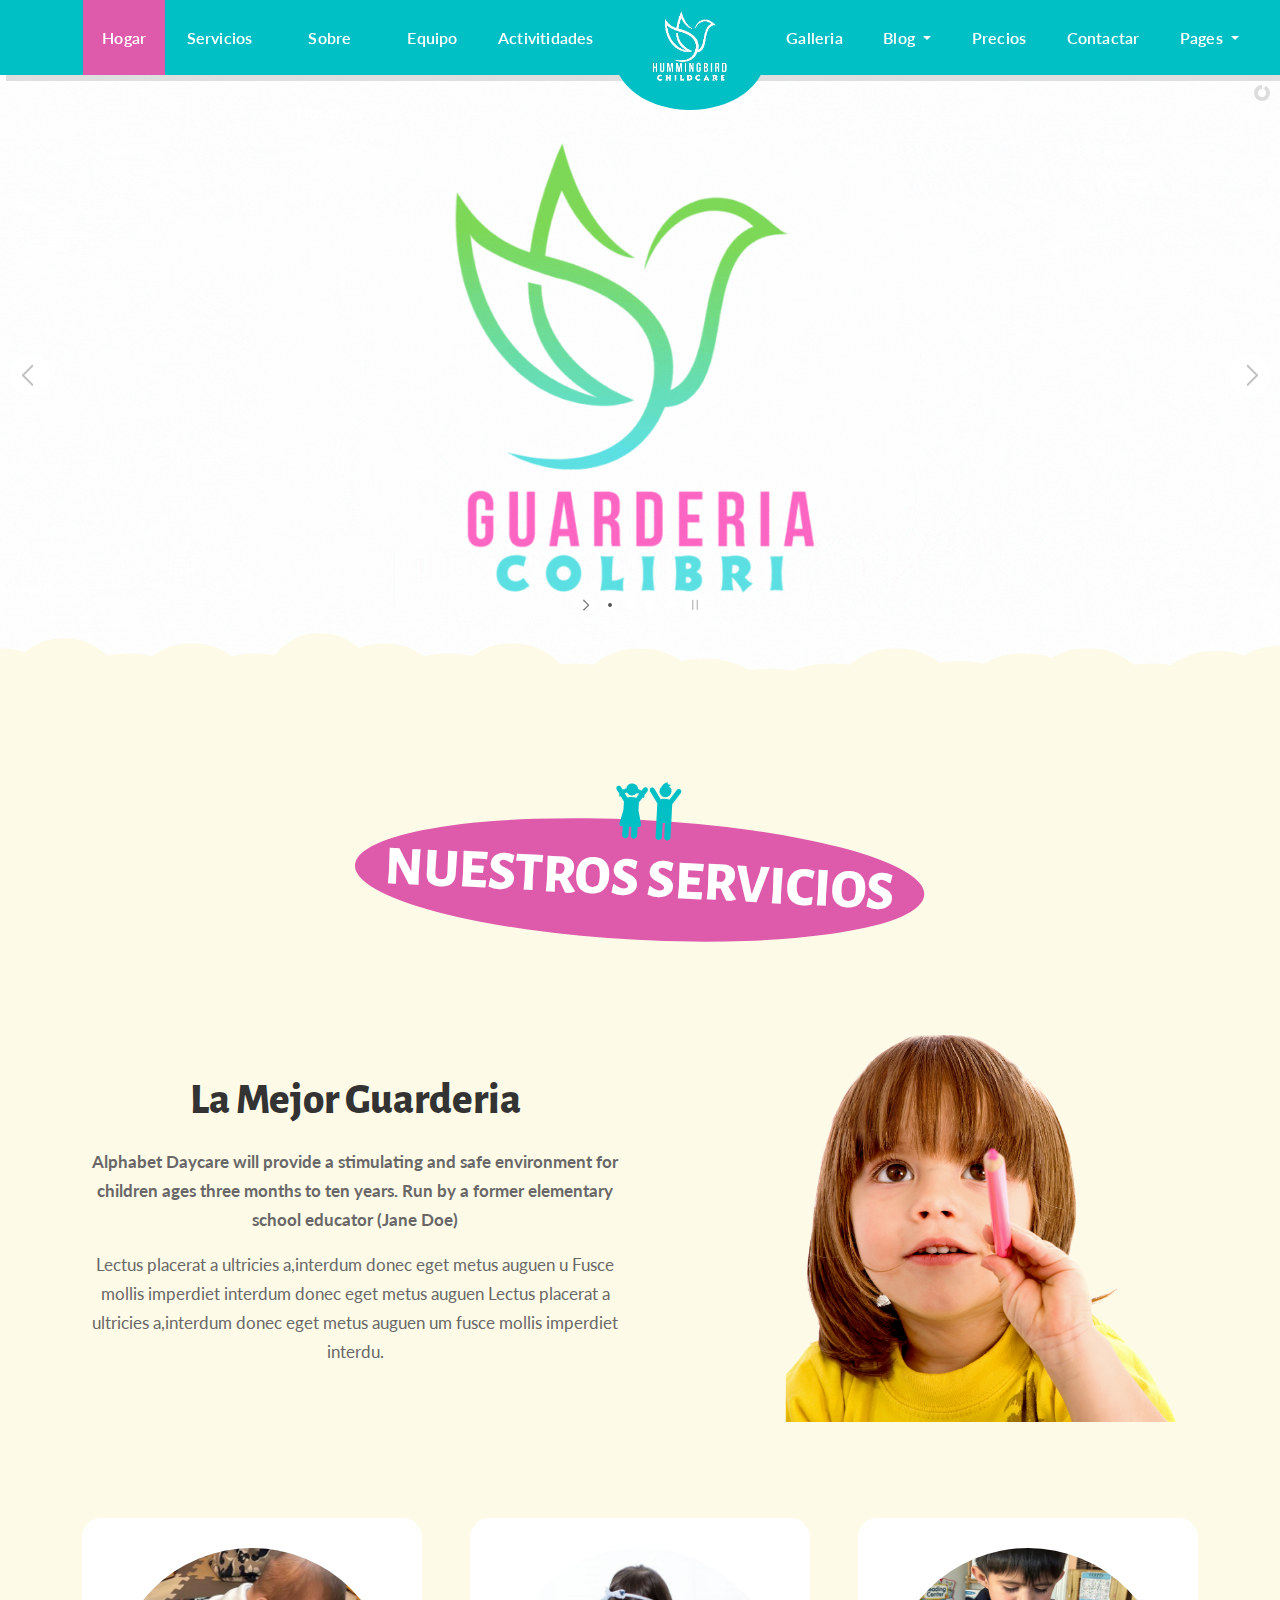
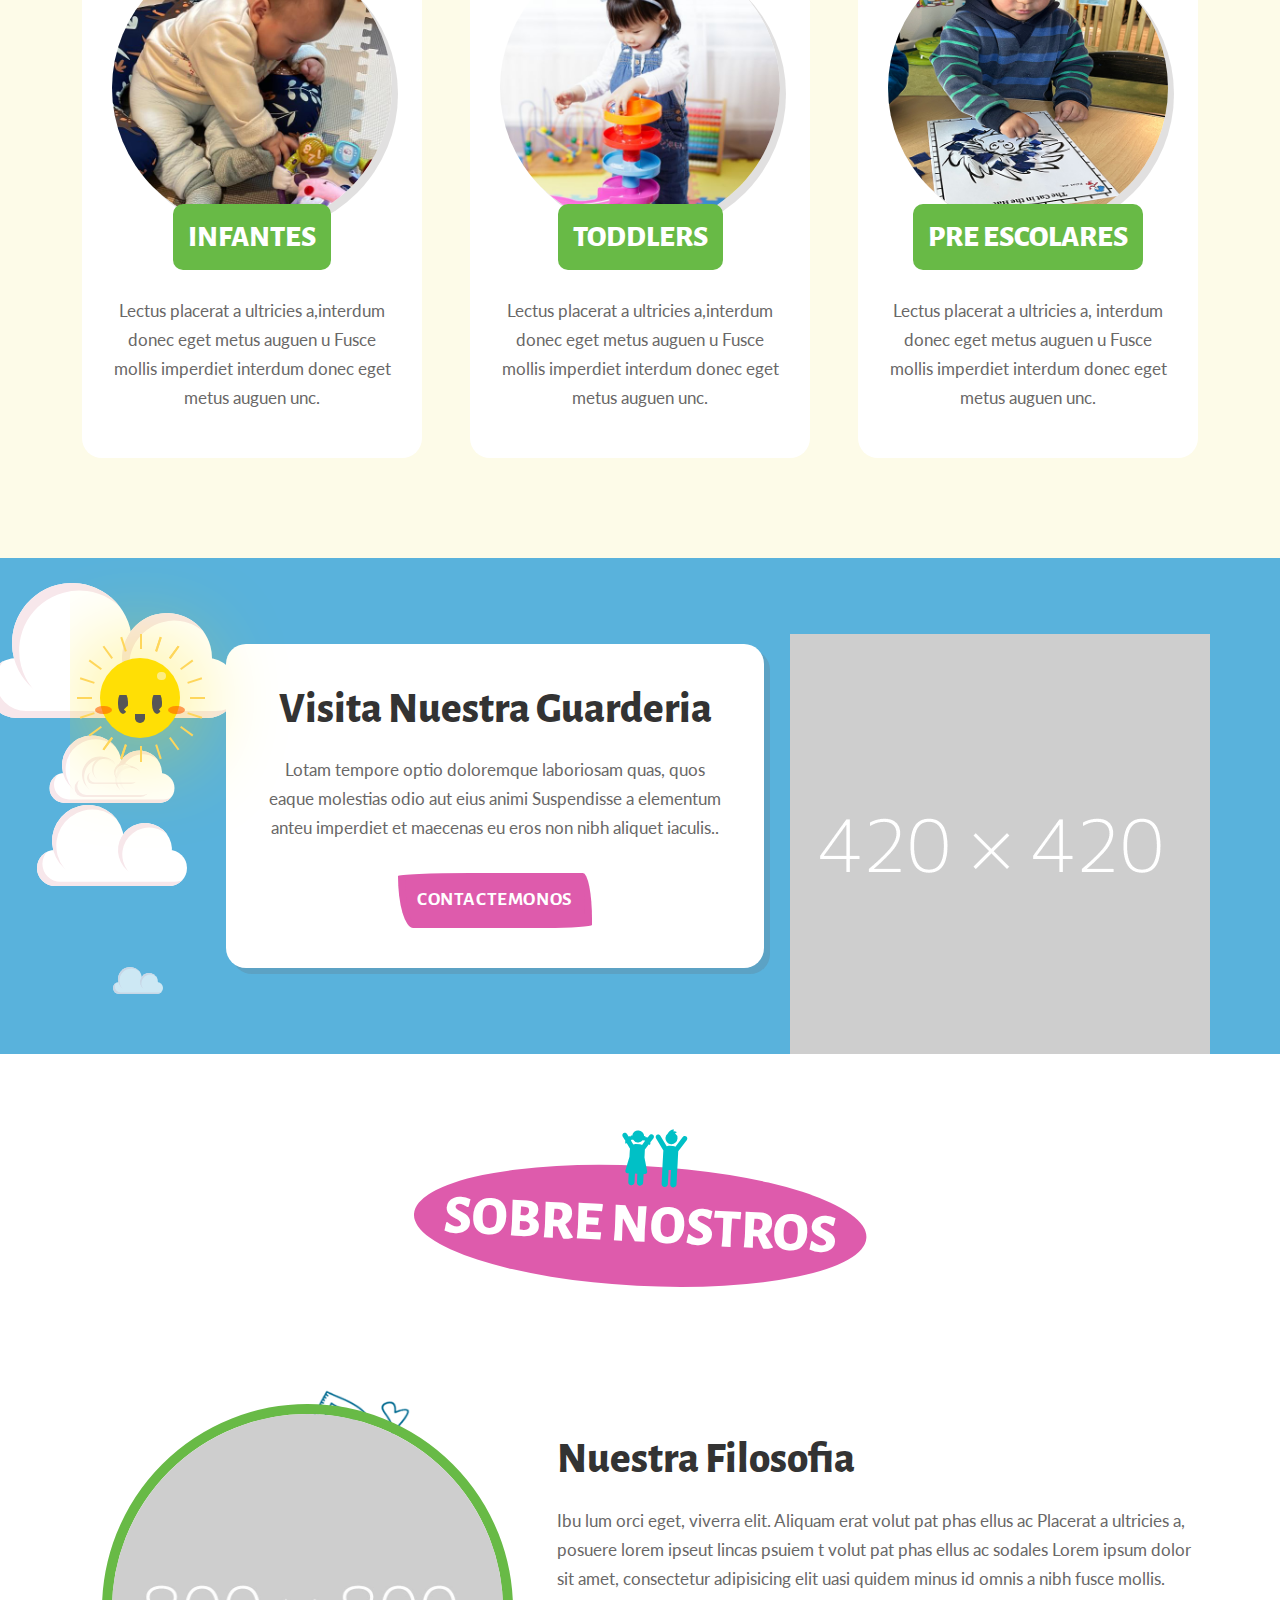
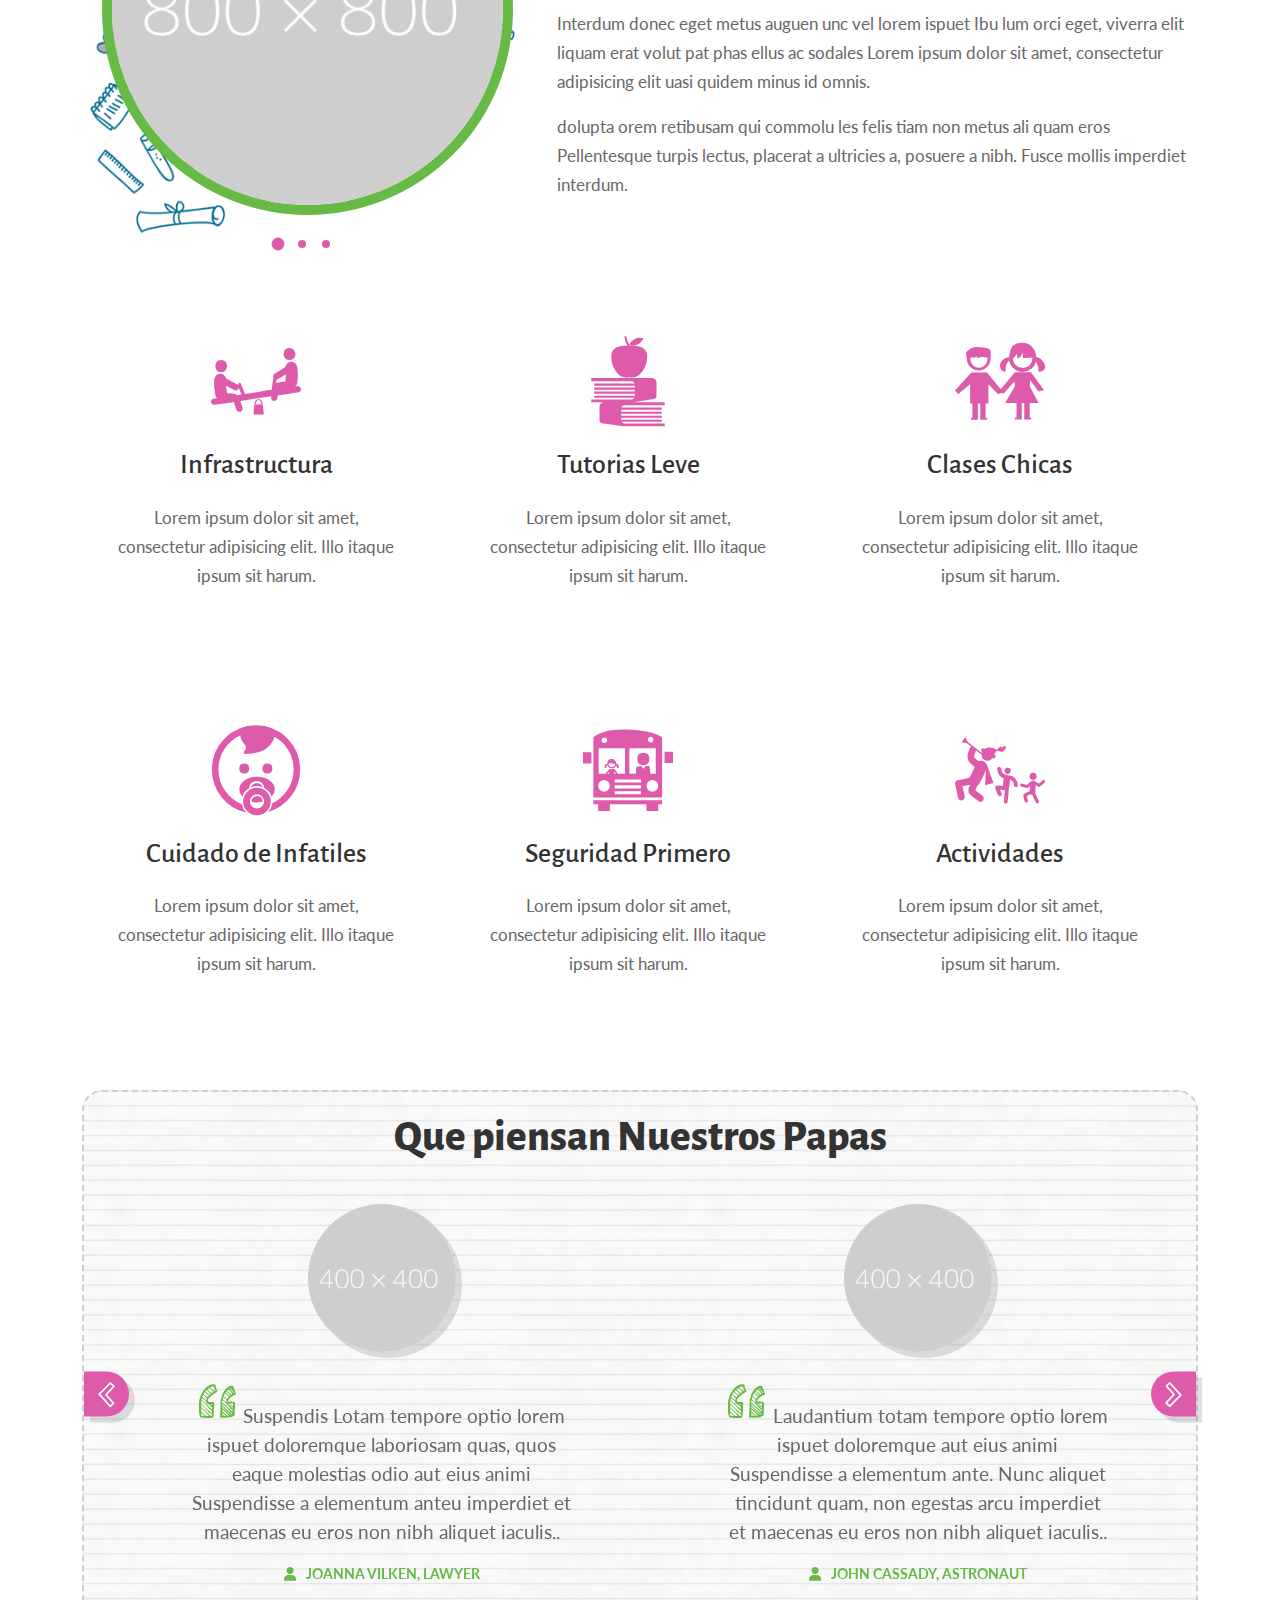
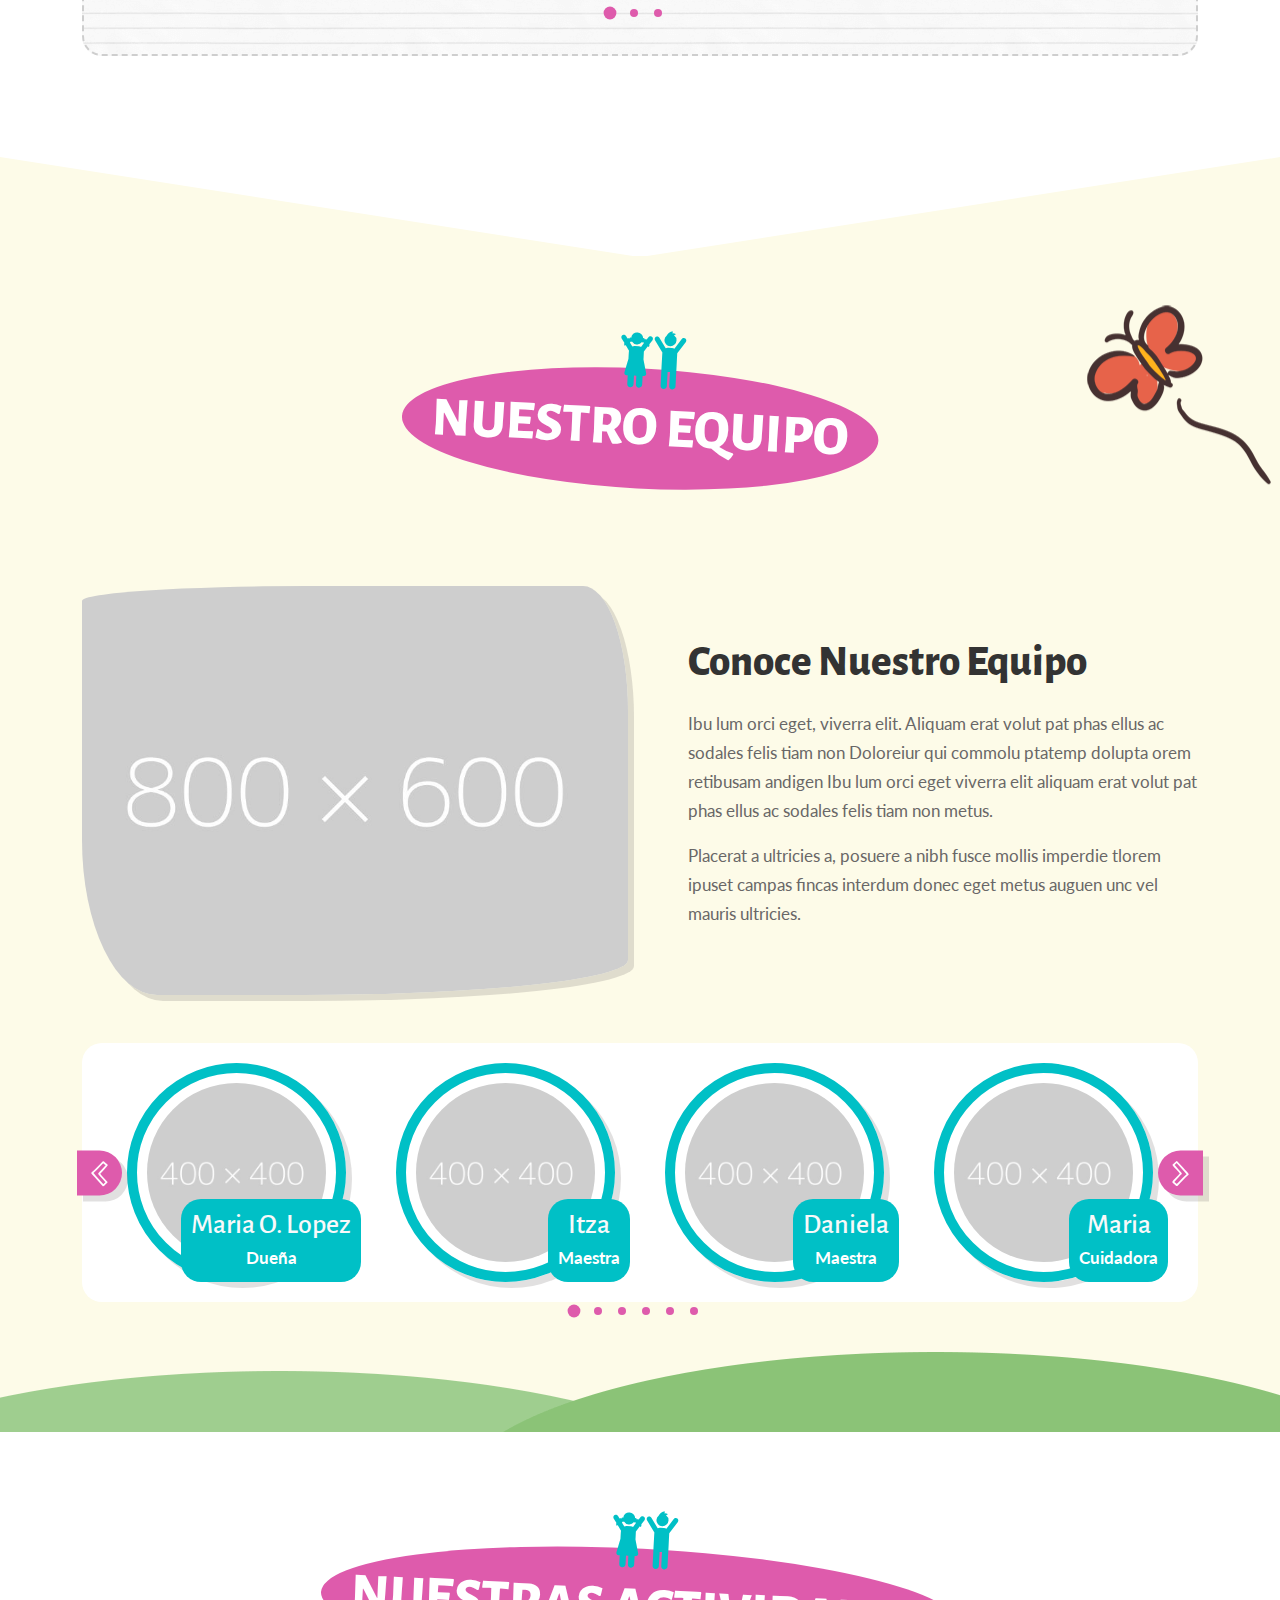
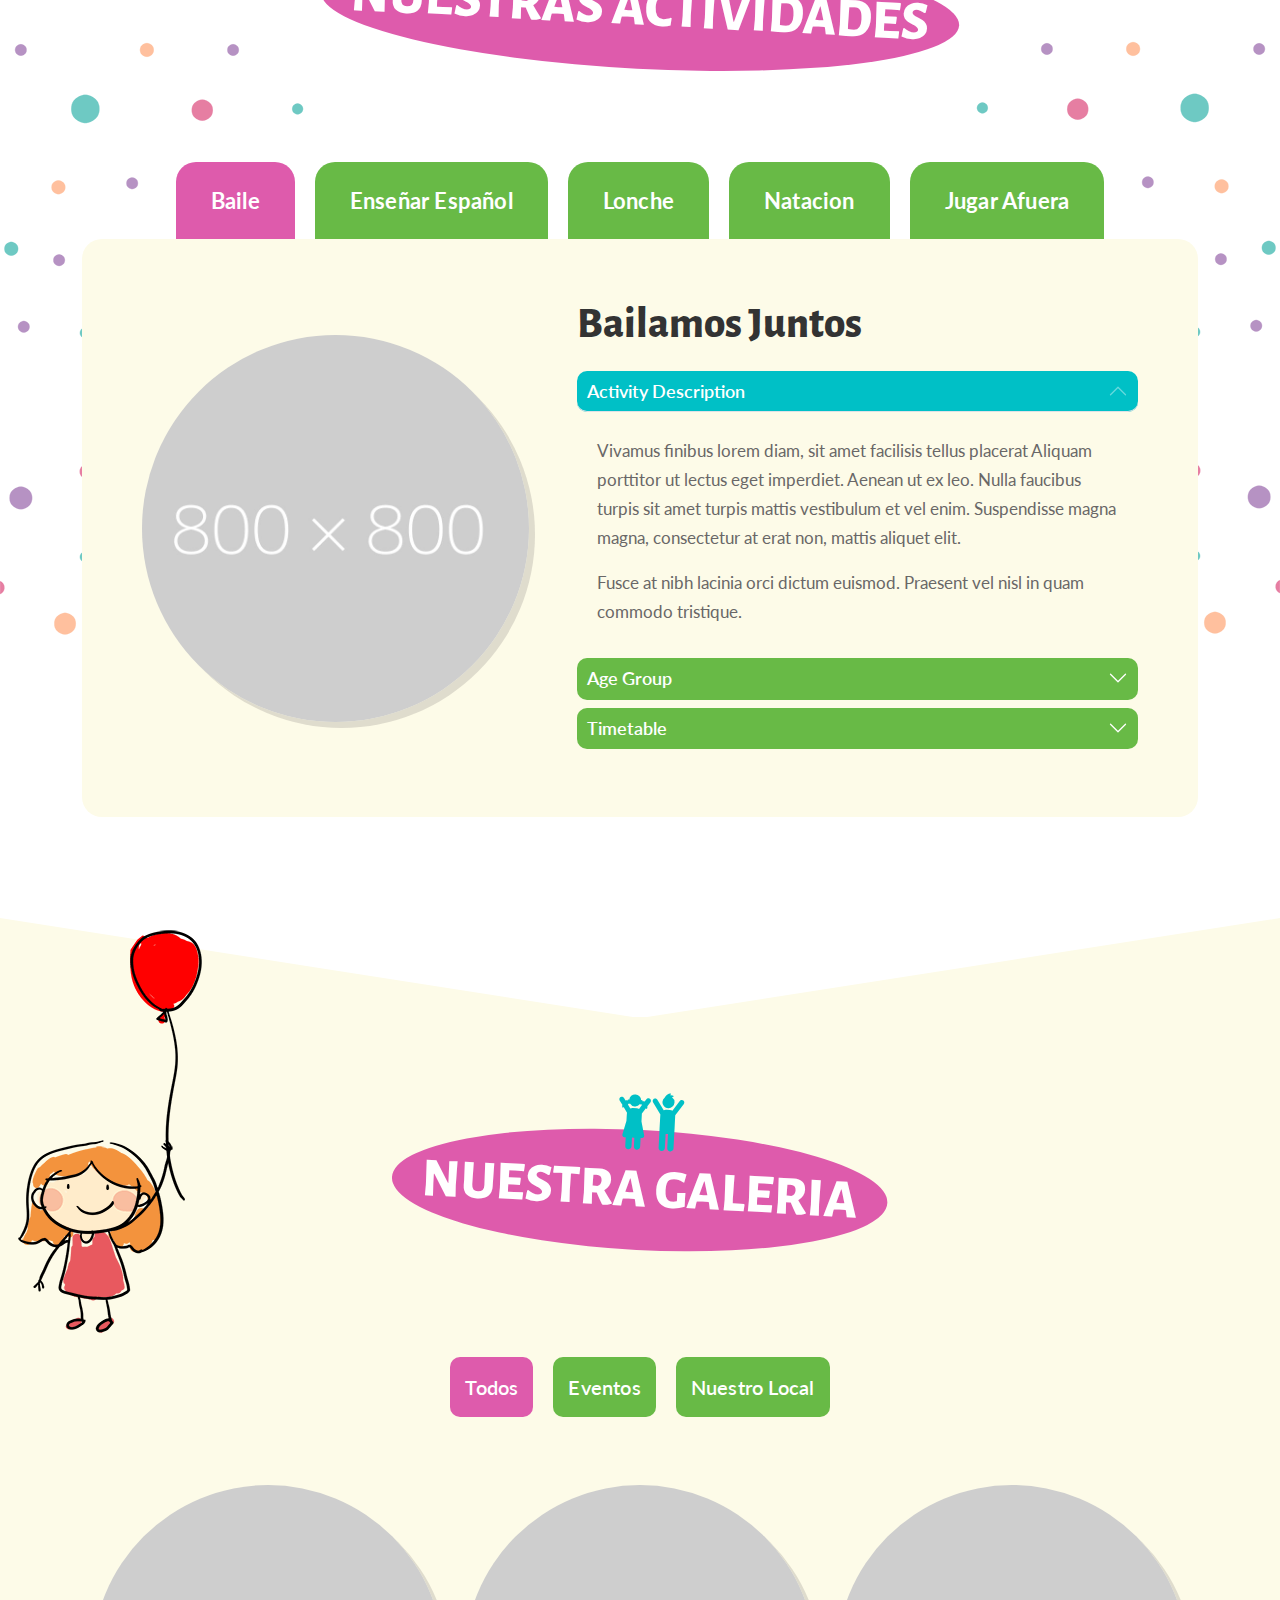
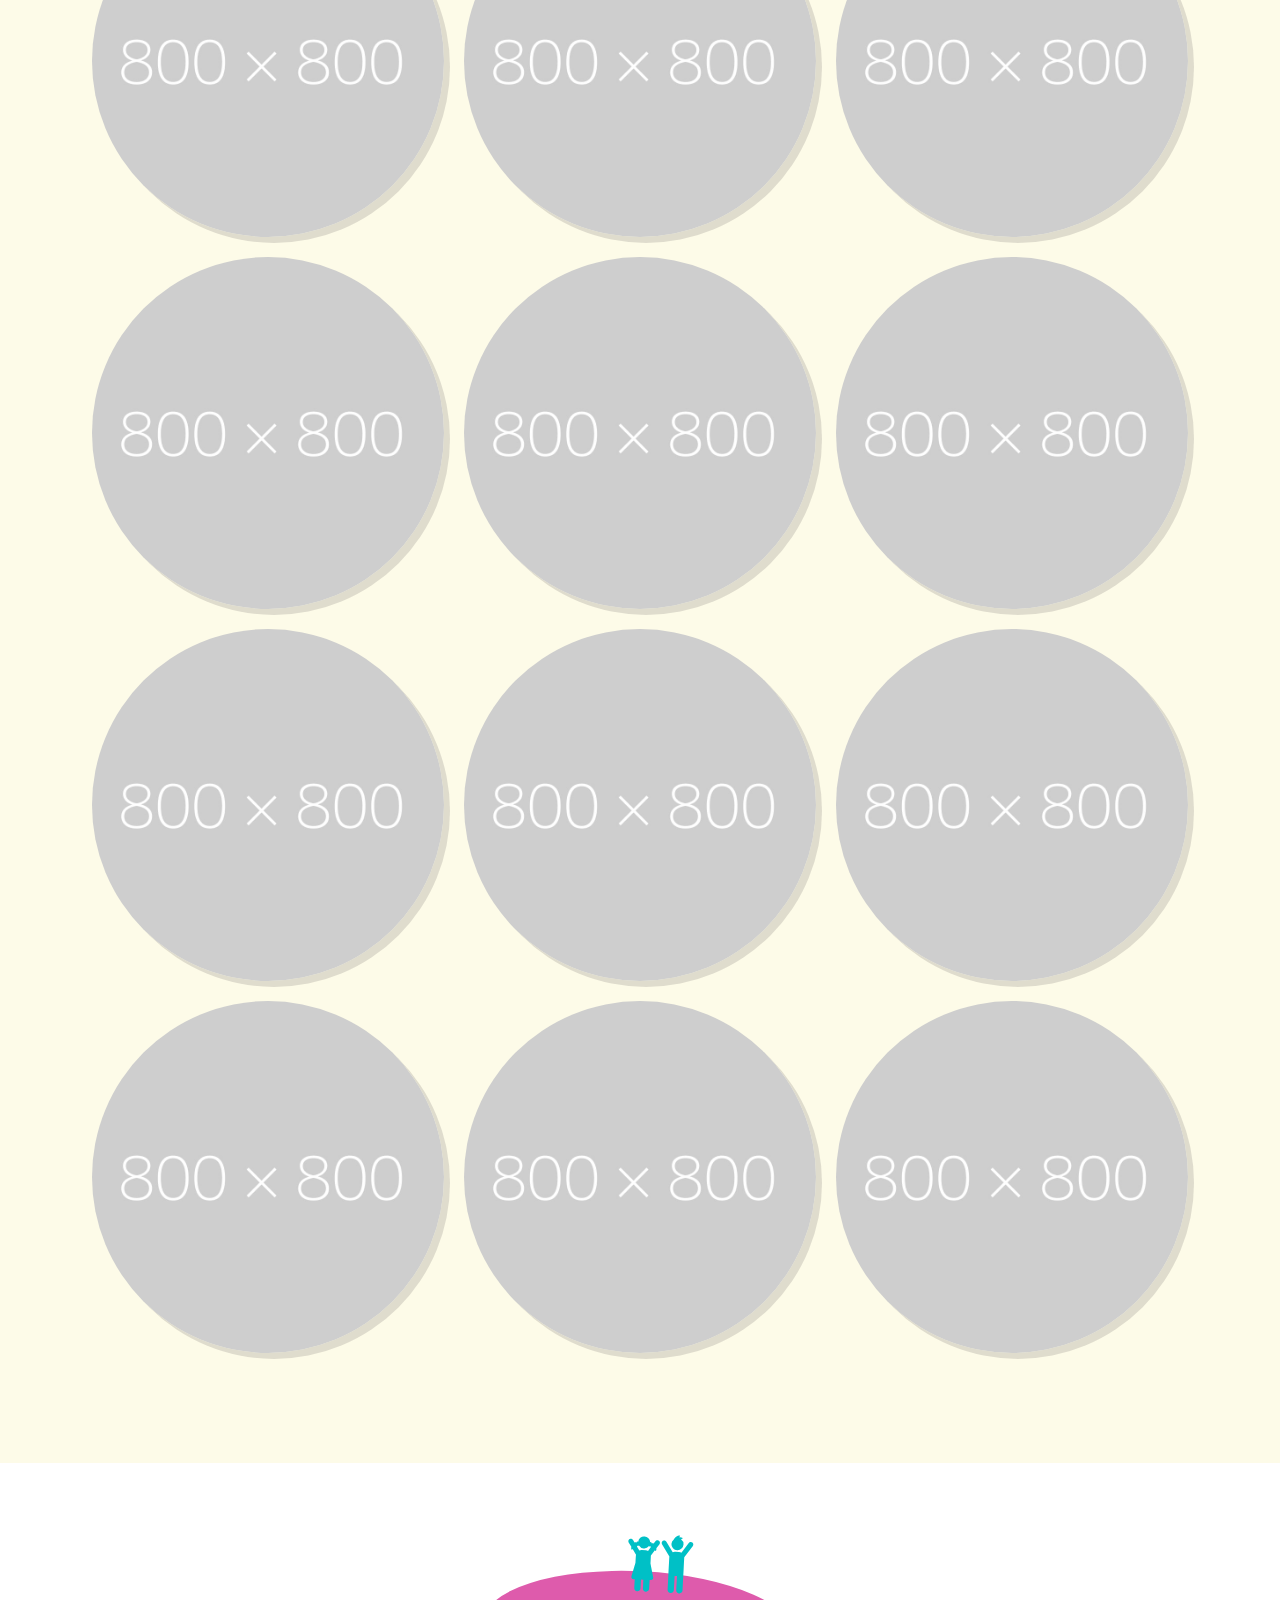
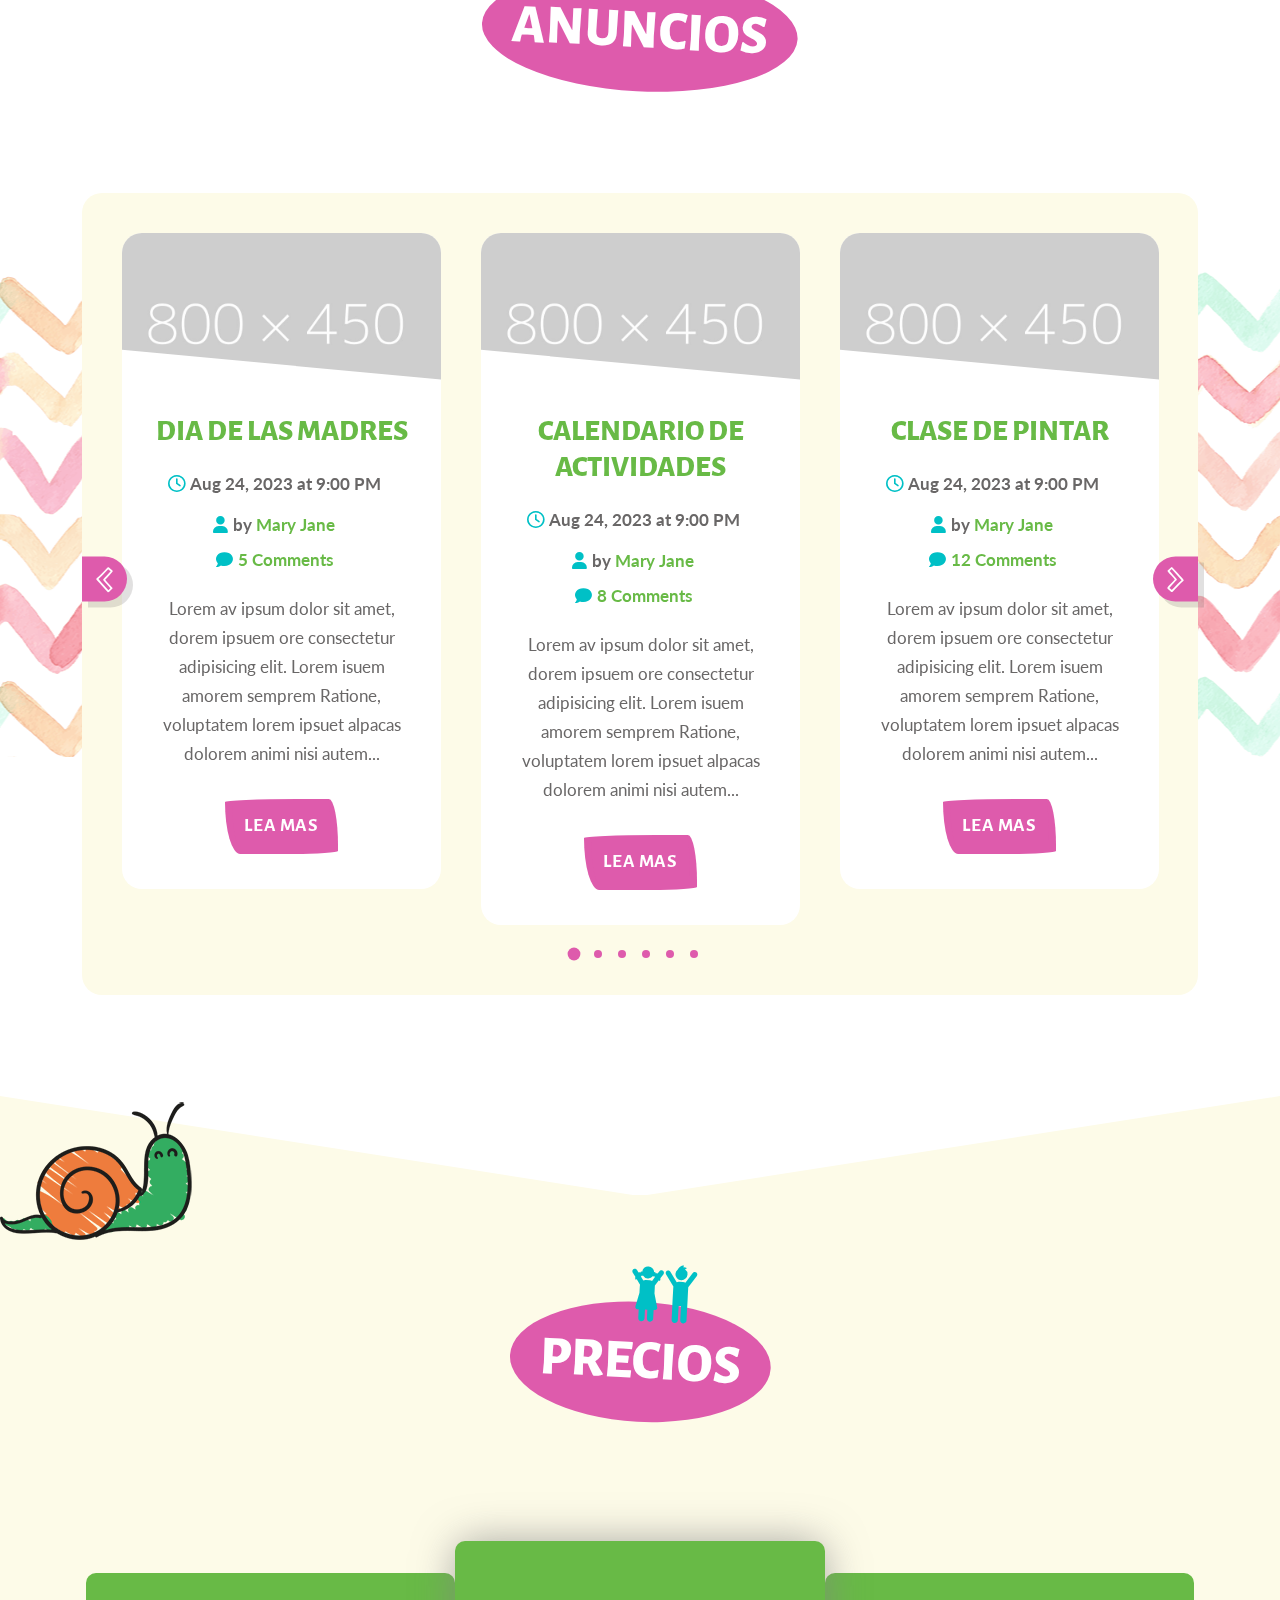
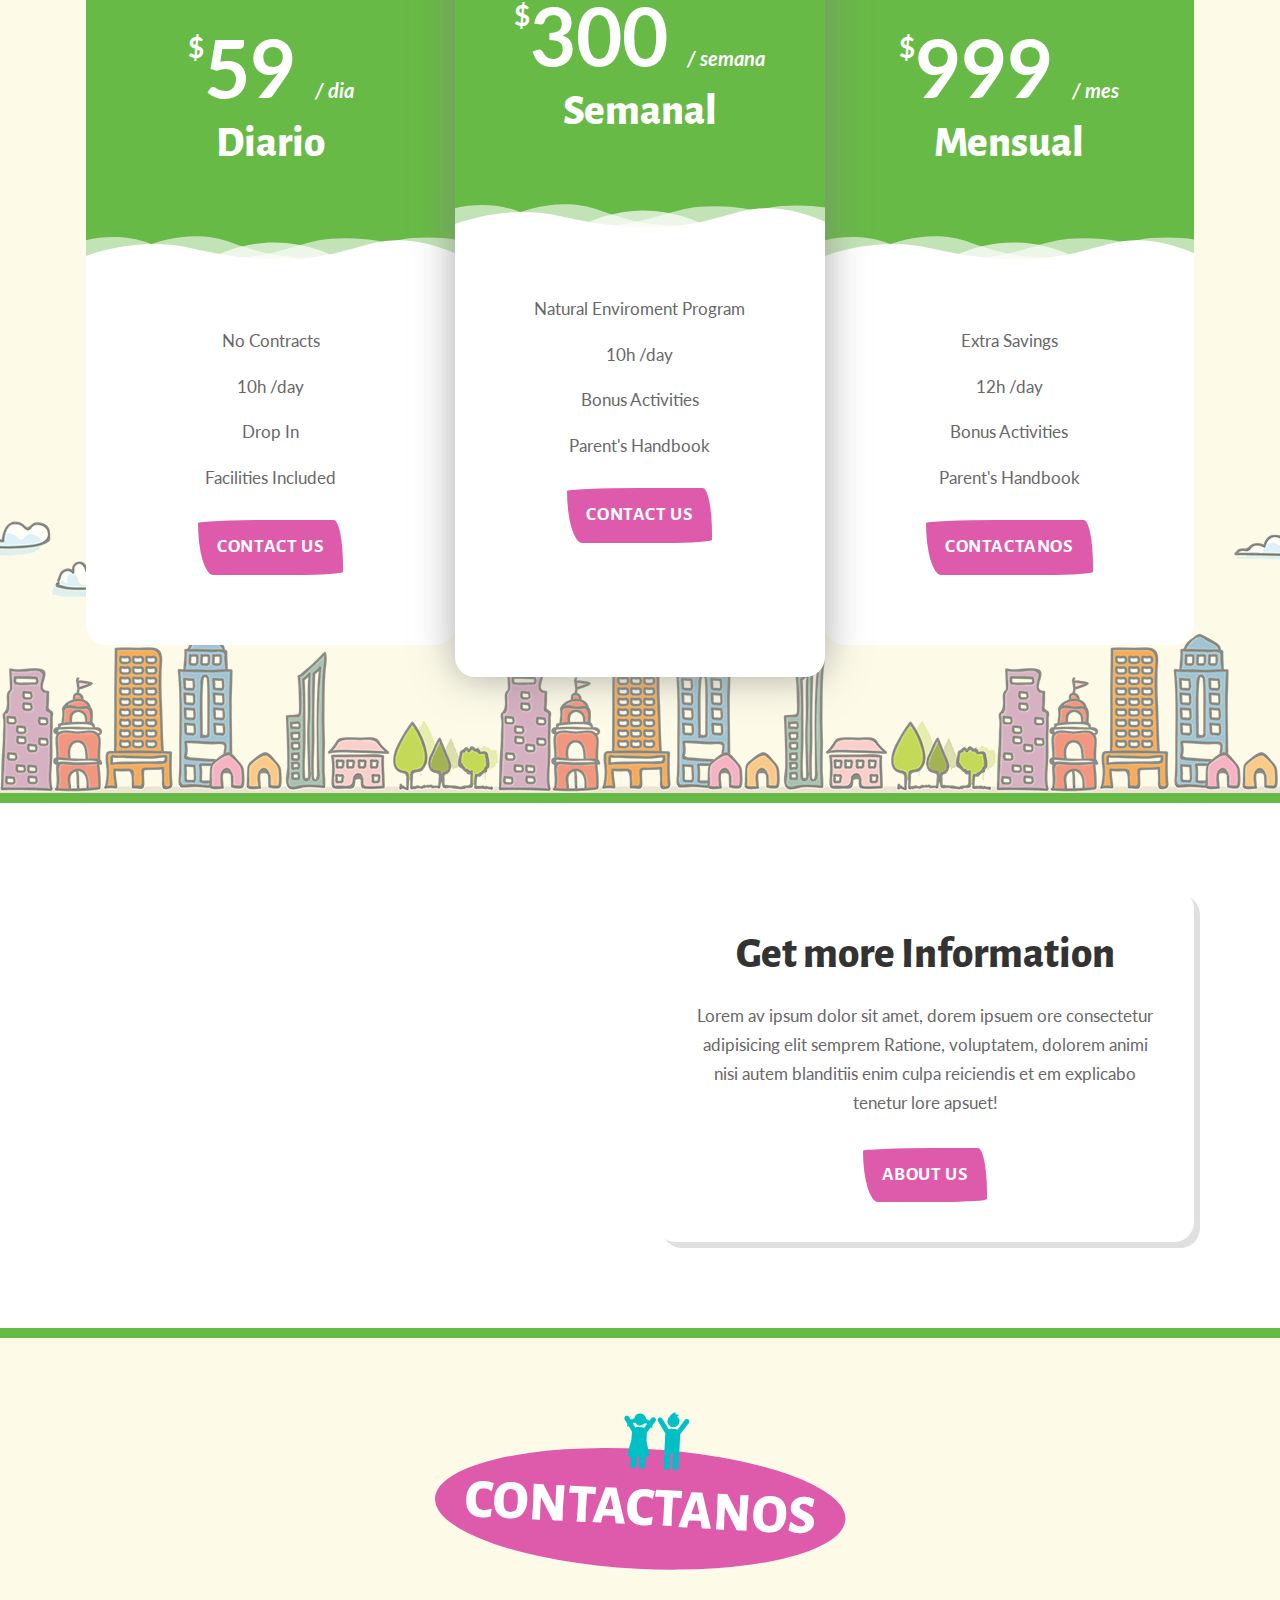
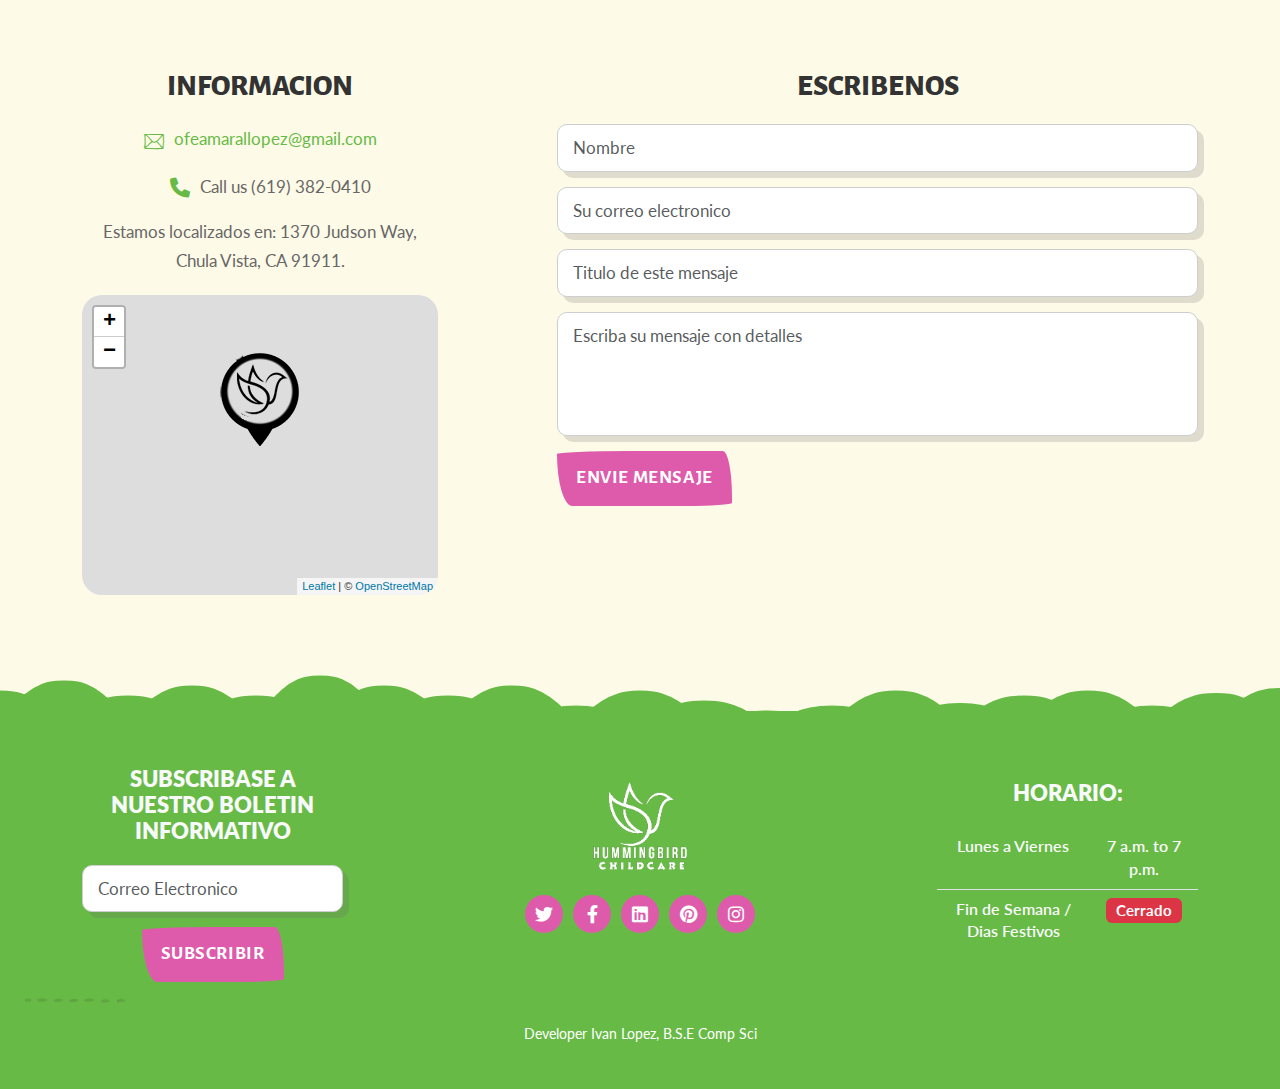
==== commit a657d251: "working on adding pictures" ====
--- a/indexSpanish.html
+++ b/indexSpanish.html
@@ -132,7 +132,7 @@
       <!-- Slide 1 -->
       <div class="ls-slide" data-ls="transition2d:104;duration: 6000;">
          <!-- Background image -->
-         <img src="img/slide1spanish.png" class="ls-bg" alt="Slide background">
+         <img src="img/slide1spanish.gif" class="ls-bg" alt="Slide background">
          <!-- Parallax Image / hidden on mobile  -->
          <img src="img/sun.png" style="top:70px;left:20%;" class="ls-l img-fluid parallax1 ls-hide-tablet ls-hide-phone"
             alt="" data-ls="delayin:1000;easingin:easeOutExpo;parallaxlevel:7;">
--- a/styles/maincolors.css
+++ b/styles/maincolors.css
@@ -26,7 +26,7 @@
 .fc-button.fc-button-primary,
 .fc .fc-button:not(:disabled), .fc a[data-navlink], .fc-event.fc-event-draggable, .fc-event[href],
 .form-check-input:checked
-{background-color:#7ed957;}
+{background-color:#68ba46;}
 
  h1,a,
 .quote-test:before,
@@ -36,10 +36,10 @@
 #blog-page blockquote:before,
 #contact i,
 .latest-caption h4
-{color:#7ed957;}
+{color:#68ba46;}
 
 .text-primary
-{color:#7ed957!important;}
+{color:#68ba46!important;}
 
 .form-control:focus,
 .btn.btn-secondary,
@@ -48,12 +48,12 @@
 .gallery-thumb:hover .overlay-mask,
 #call-to-action,
 .form-check-input:checked
-{border-color:#7ed957;}
+{border-color:#68ba46;}
 
 /* SVG path */
 #deco-clouds path {
-	fill: #7ed957;
-	stroke: #7ed957;
+	fill: #68ba46;
+	stroke: #68ba46;
 }
 
 /*________  Pink________  */
@@ -94,7 +94,7 @@
 .blog-tags a:hover,
 .fc .fc-button-primary:hover,
 .fc .fc-list-event-dot
-{background-color:#fd67c4;}
+{background-color:#de5bac;}
 
 a:hover, a:focus,
 .breadcrumb a:hover,
@@ -102,13 +102,13 @@
 .comment-heading small,
 #about .media i,
 .latest-caption h4:hover
-{color:#fd67c4;}
+{color:#de5bac;}
 
-.btn{border-color:#fd67c4;}
+.btn{border-color:#de5bac;}
 
 /*________  gradient________  */
 
-.img-effect:hover {background: linear-gradient(-45deg, #fd67c4 0%,#5ee0e5 100%);}
+.img-effect:hover {background: linear-gradient(-45deg, #de5bac 0%,#00c0c6 100%);}
 
 /*________  Yellow________  */
 
@@ -120,7 +120,7 @@
 .post-info i,
 .breadcrumb>.active,
 .gallery-thumb i:hover
- {color:#5ee0e5;}
+ {color:#00c0c6;}
  
 .navbar-nav,
 .accordion-button:hover,
@@ -146,7 +146,7 @@
 .blog-tags a,
 .date-category,
 .dropdown-menu>li>a:focus, .dropdown-menu>li>a:hover
-{background-color:#5ee0e5;}
+{background-color:#00c0c6;}
 
 
 .team-item img,
@@ -157,7 +157,7 @@
 .comment,
 .header-text,
 .open>.dropdown-toggle.btn-default:focus, .open>.dropdown-toggle.btn-default:hover
-{border-color:#5ee0e5;}
+{border-color:#00c0c6;}
  
 /*________  Secondary yellow________  */
 
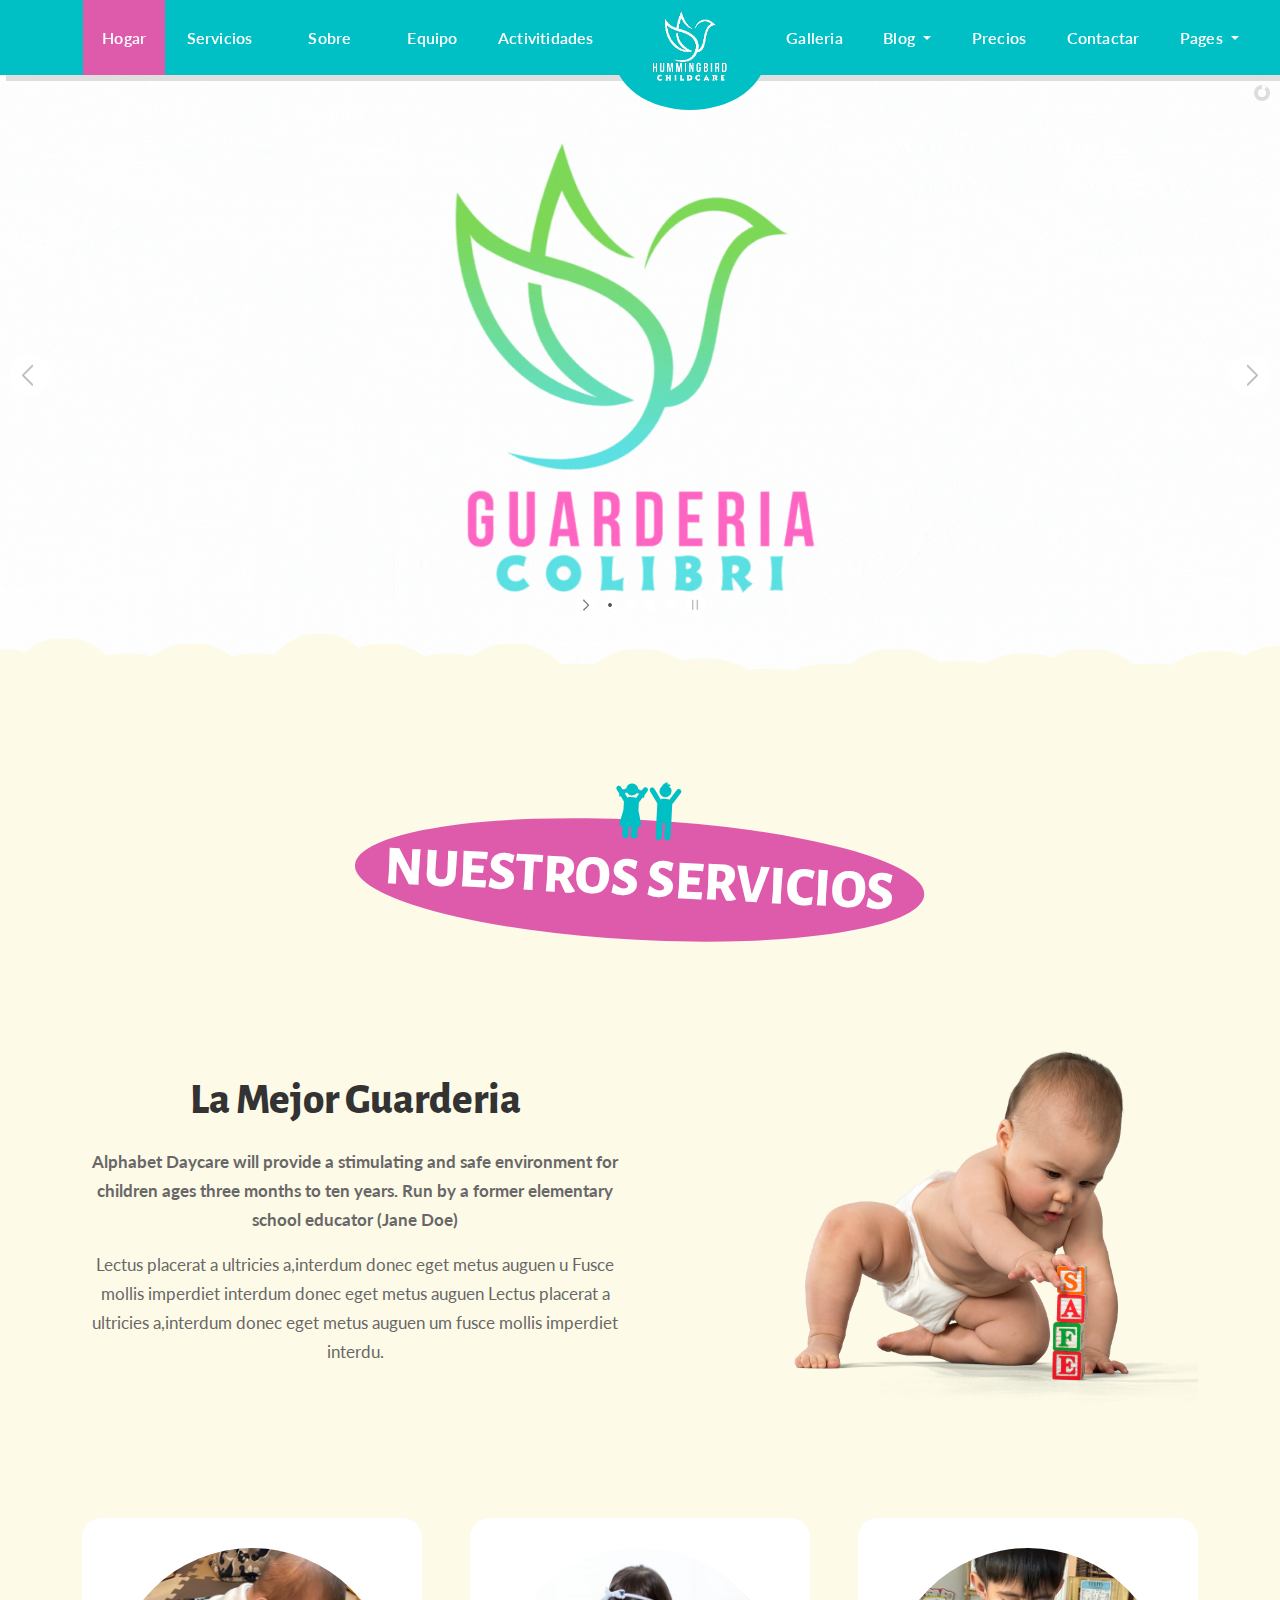
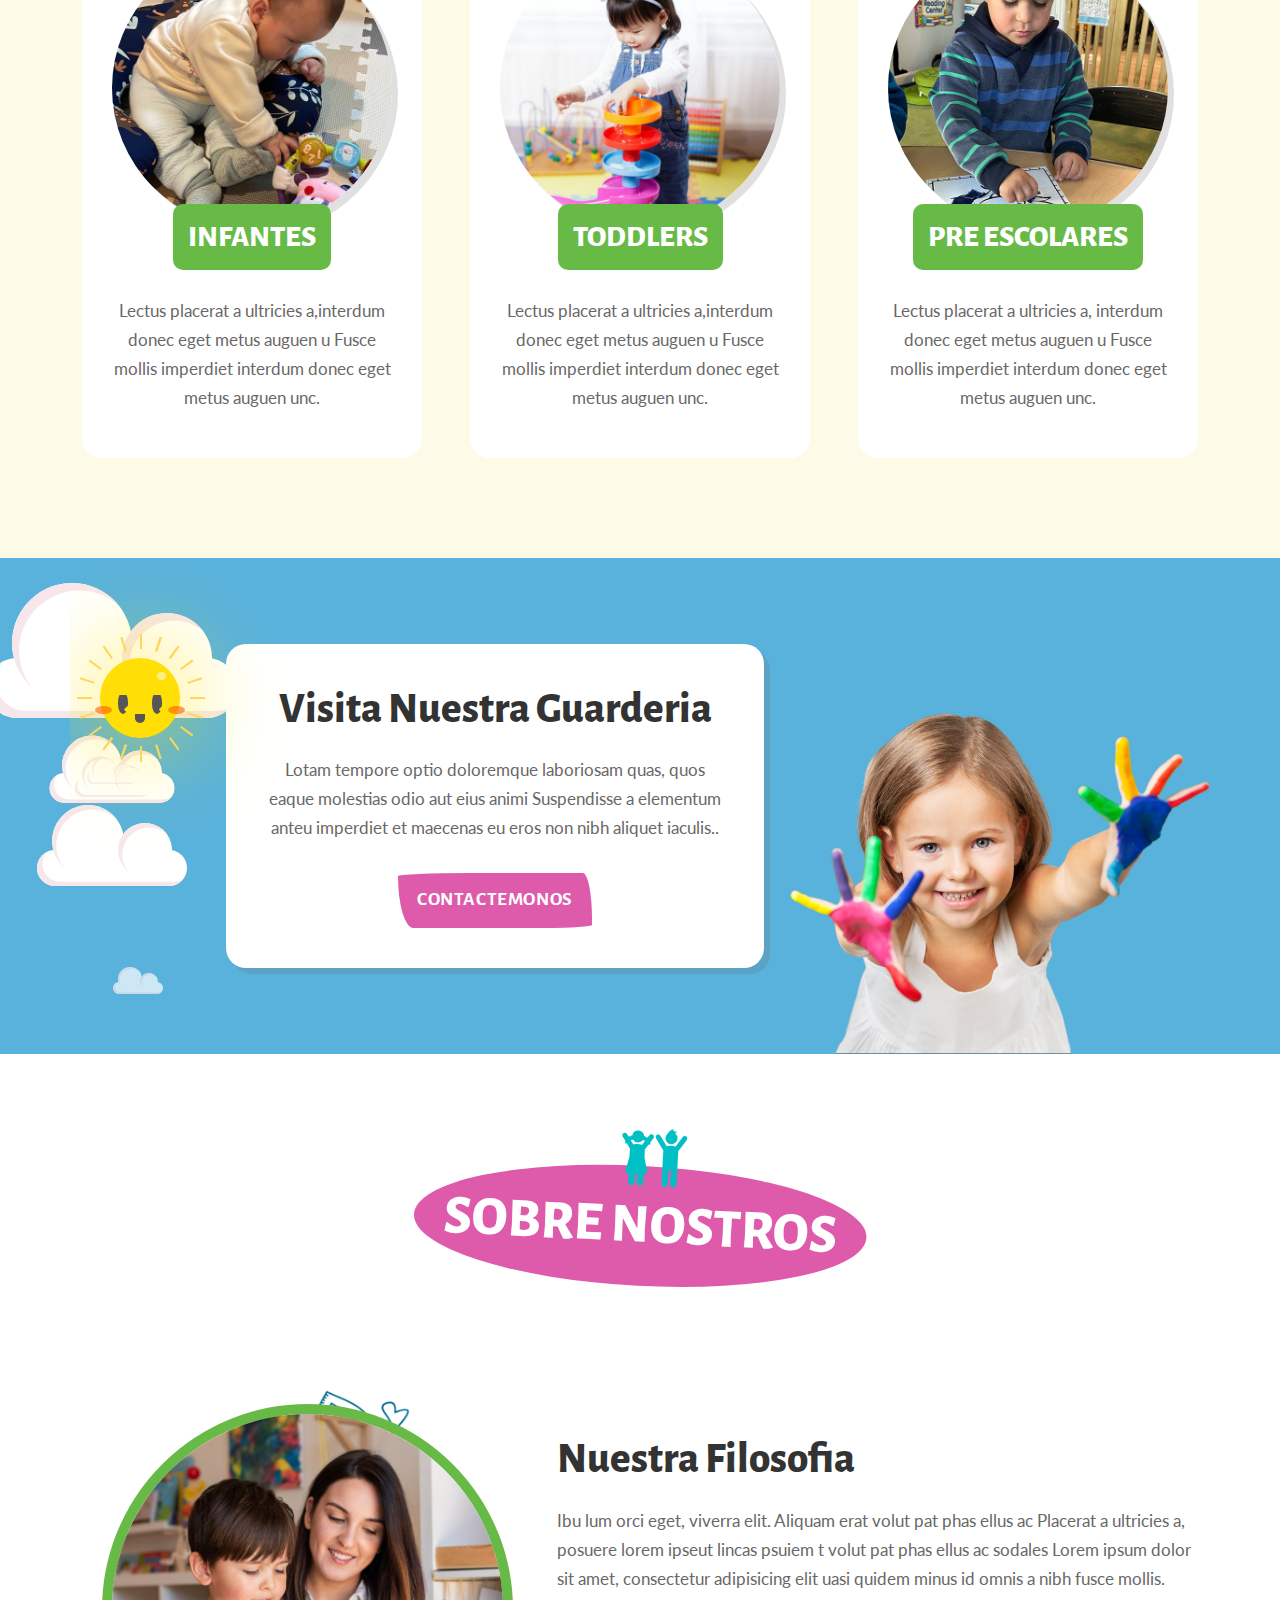
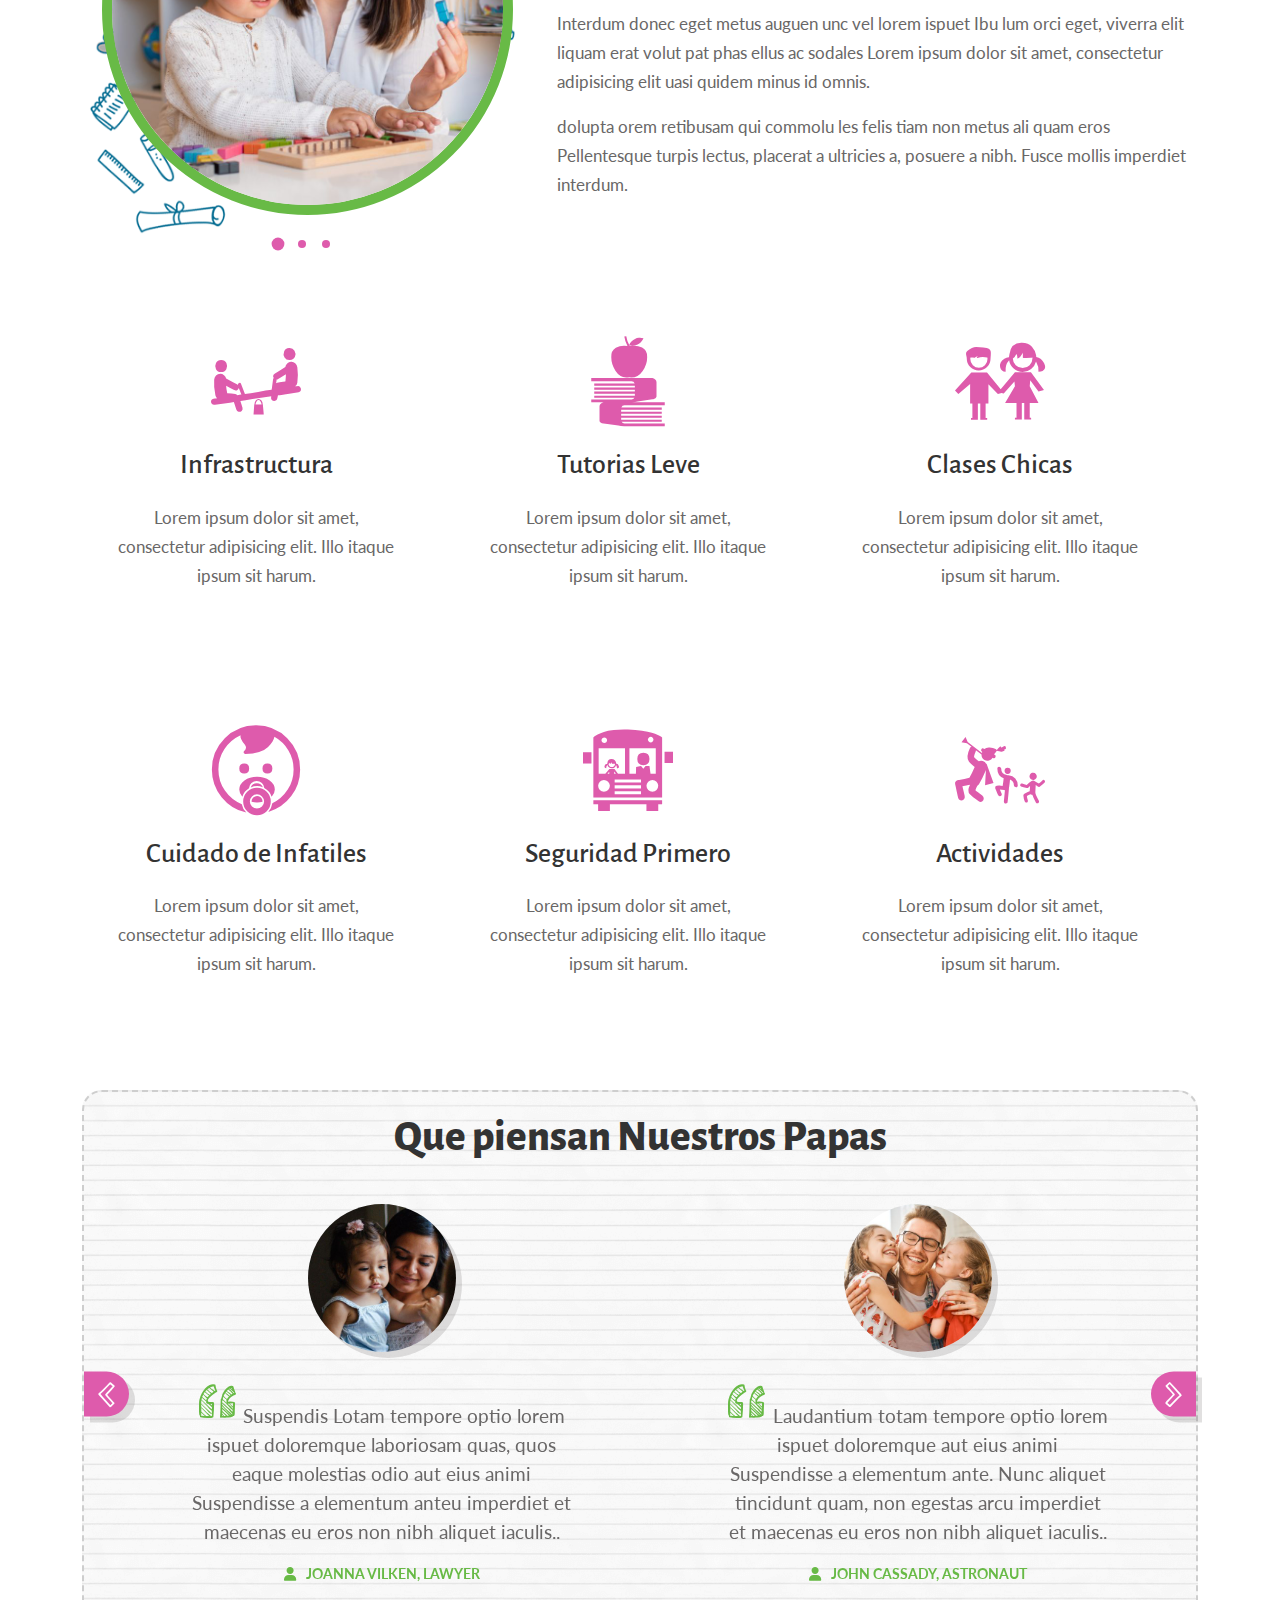
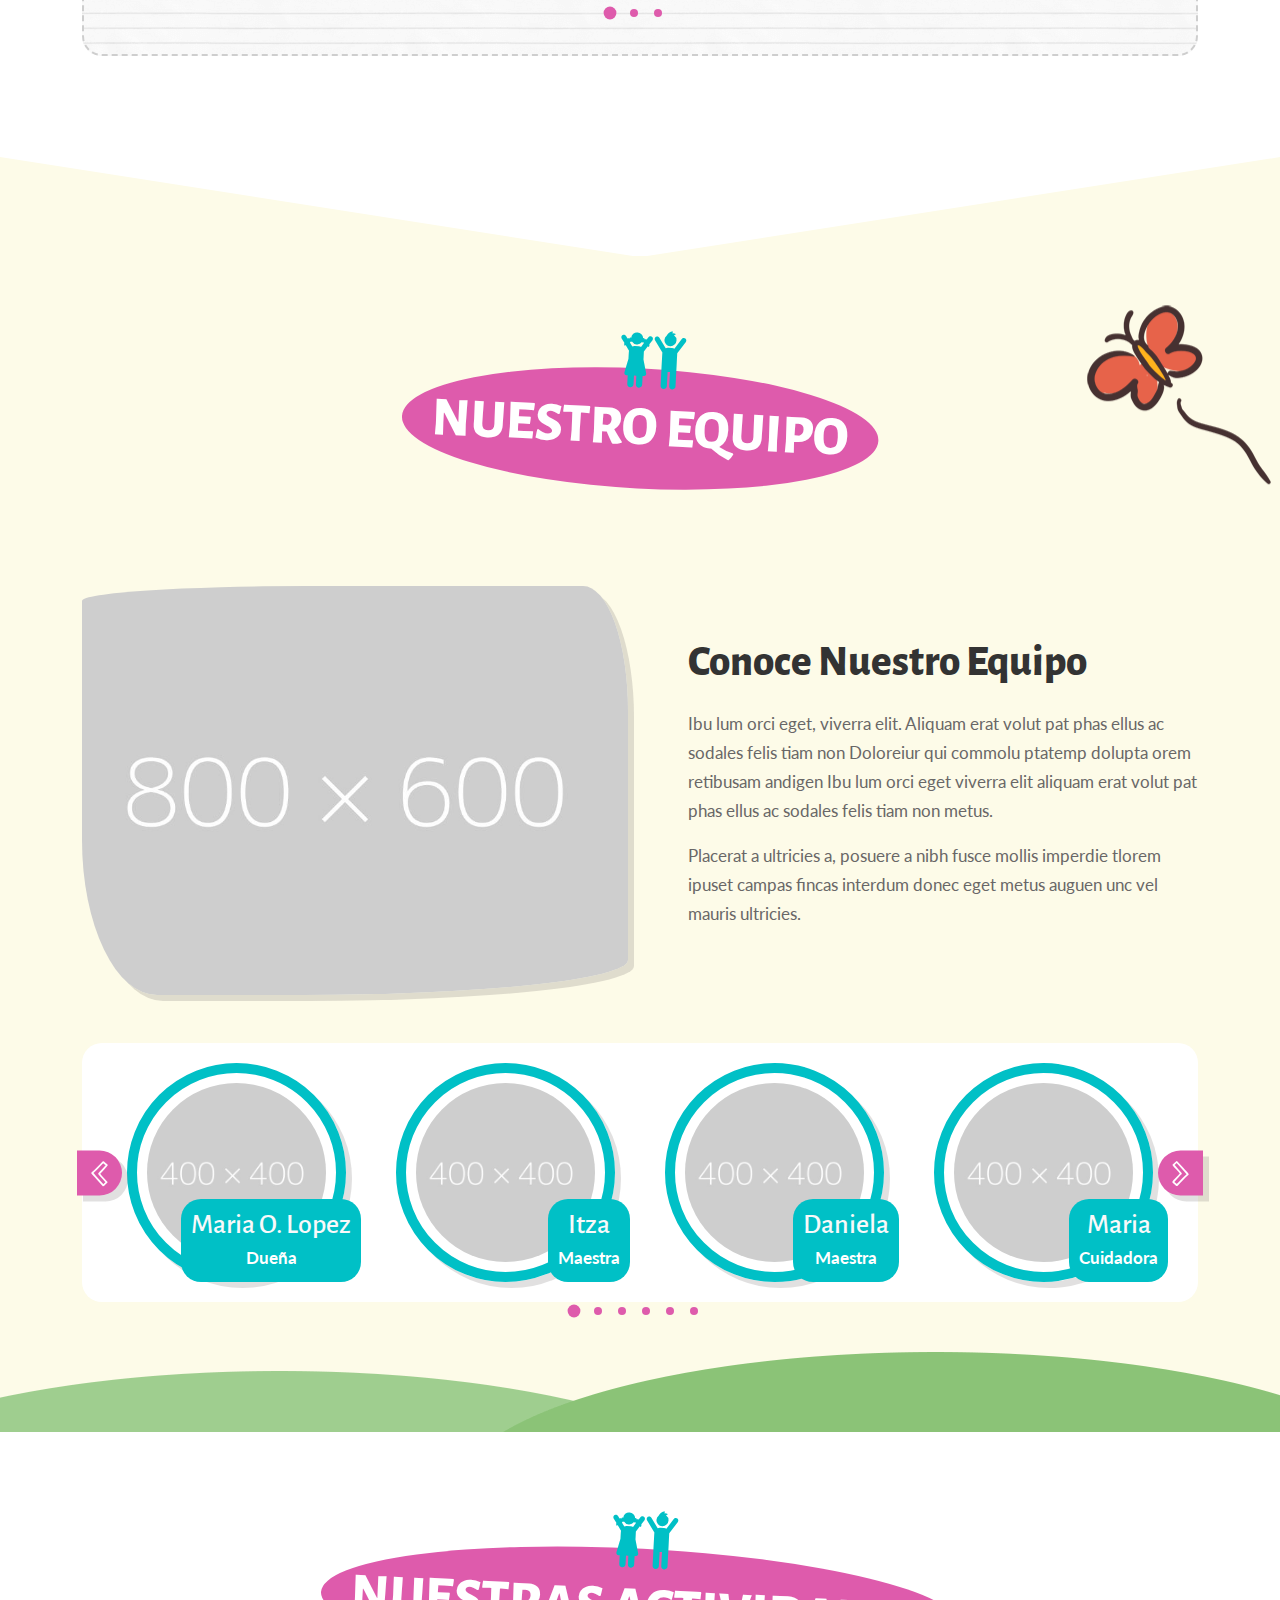
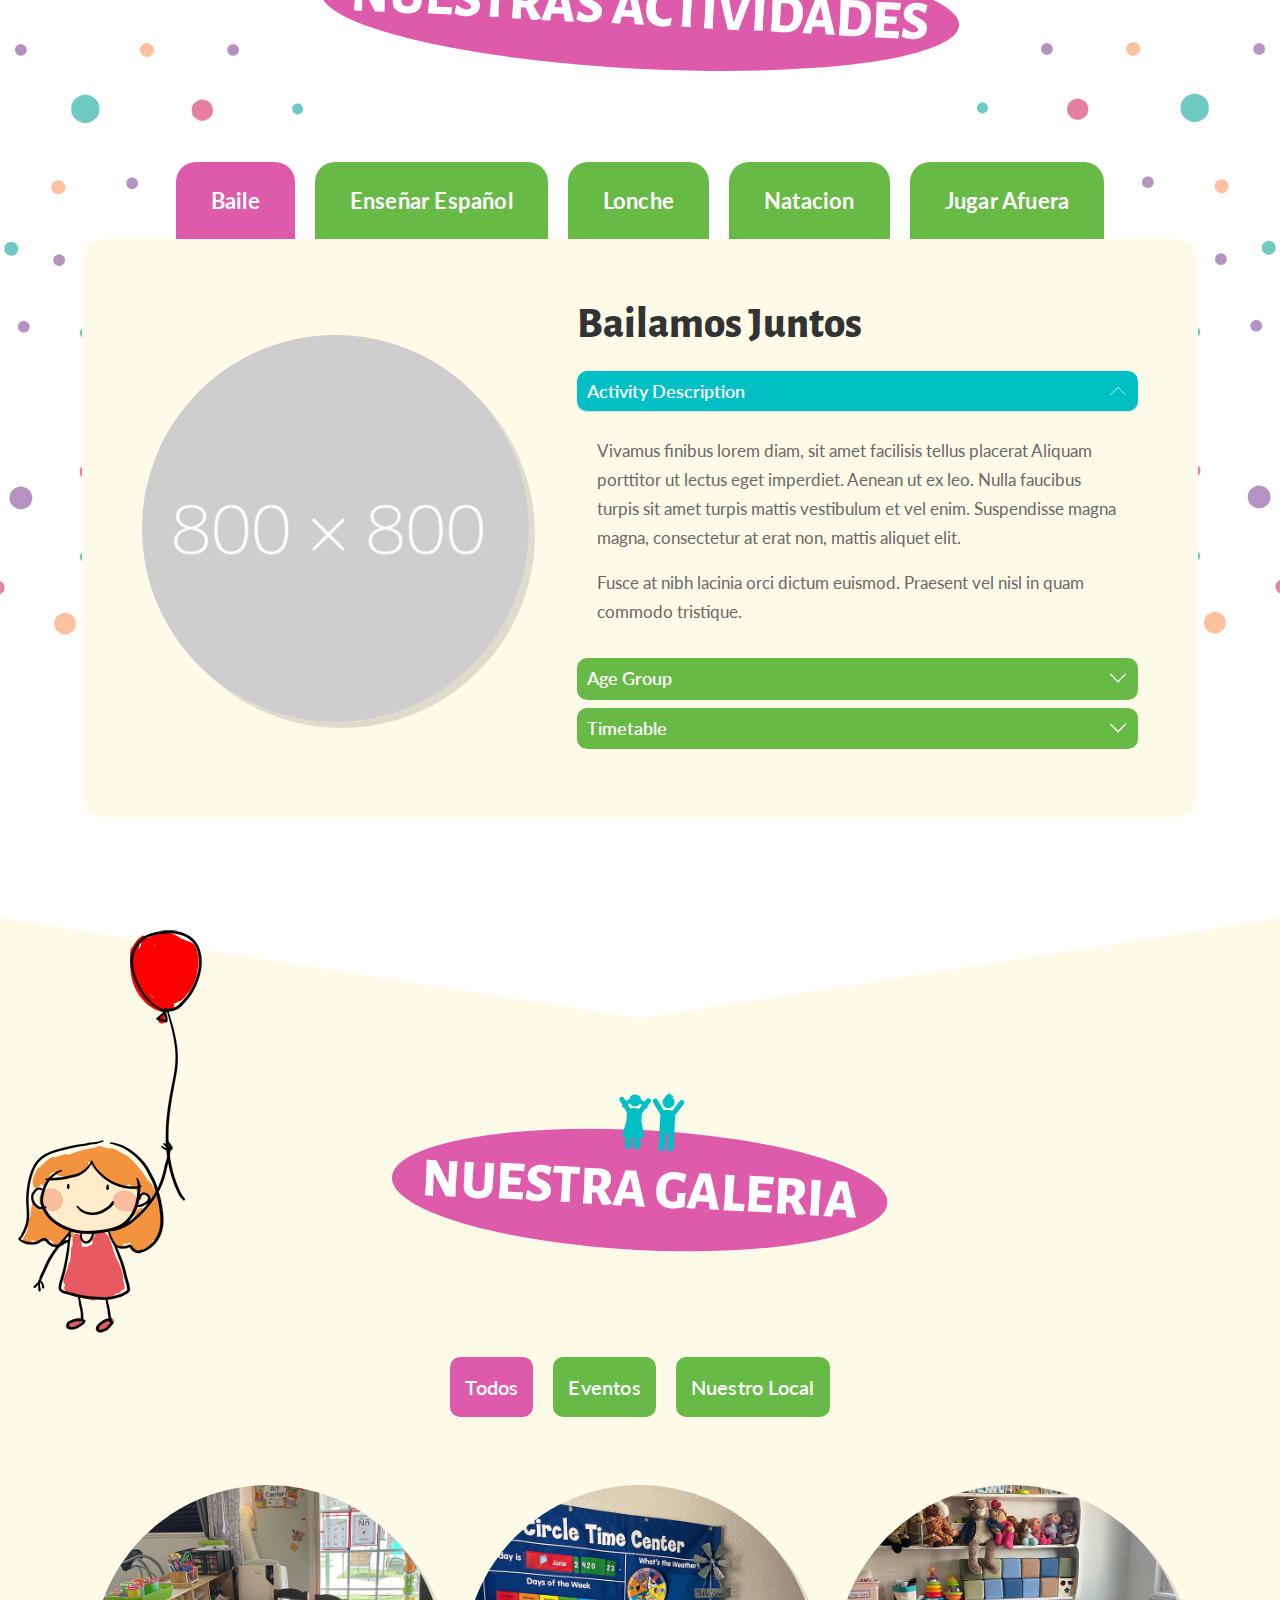
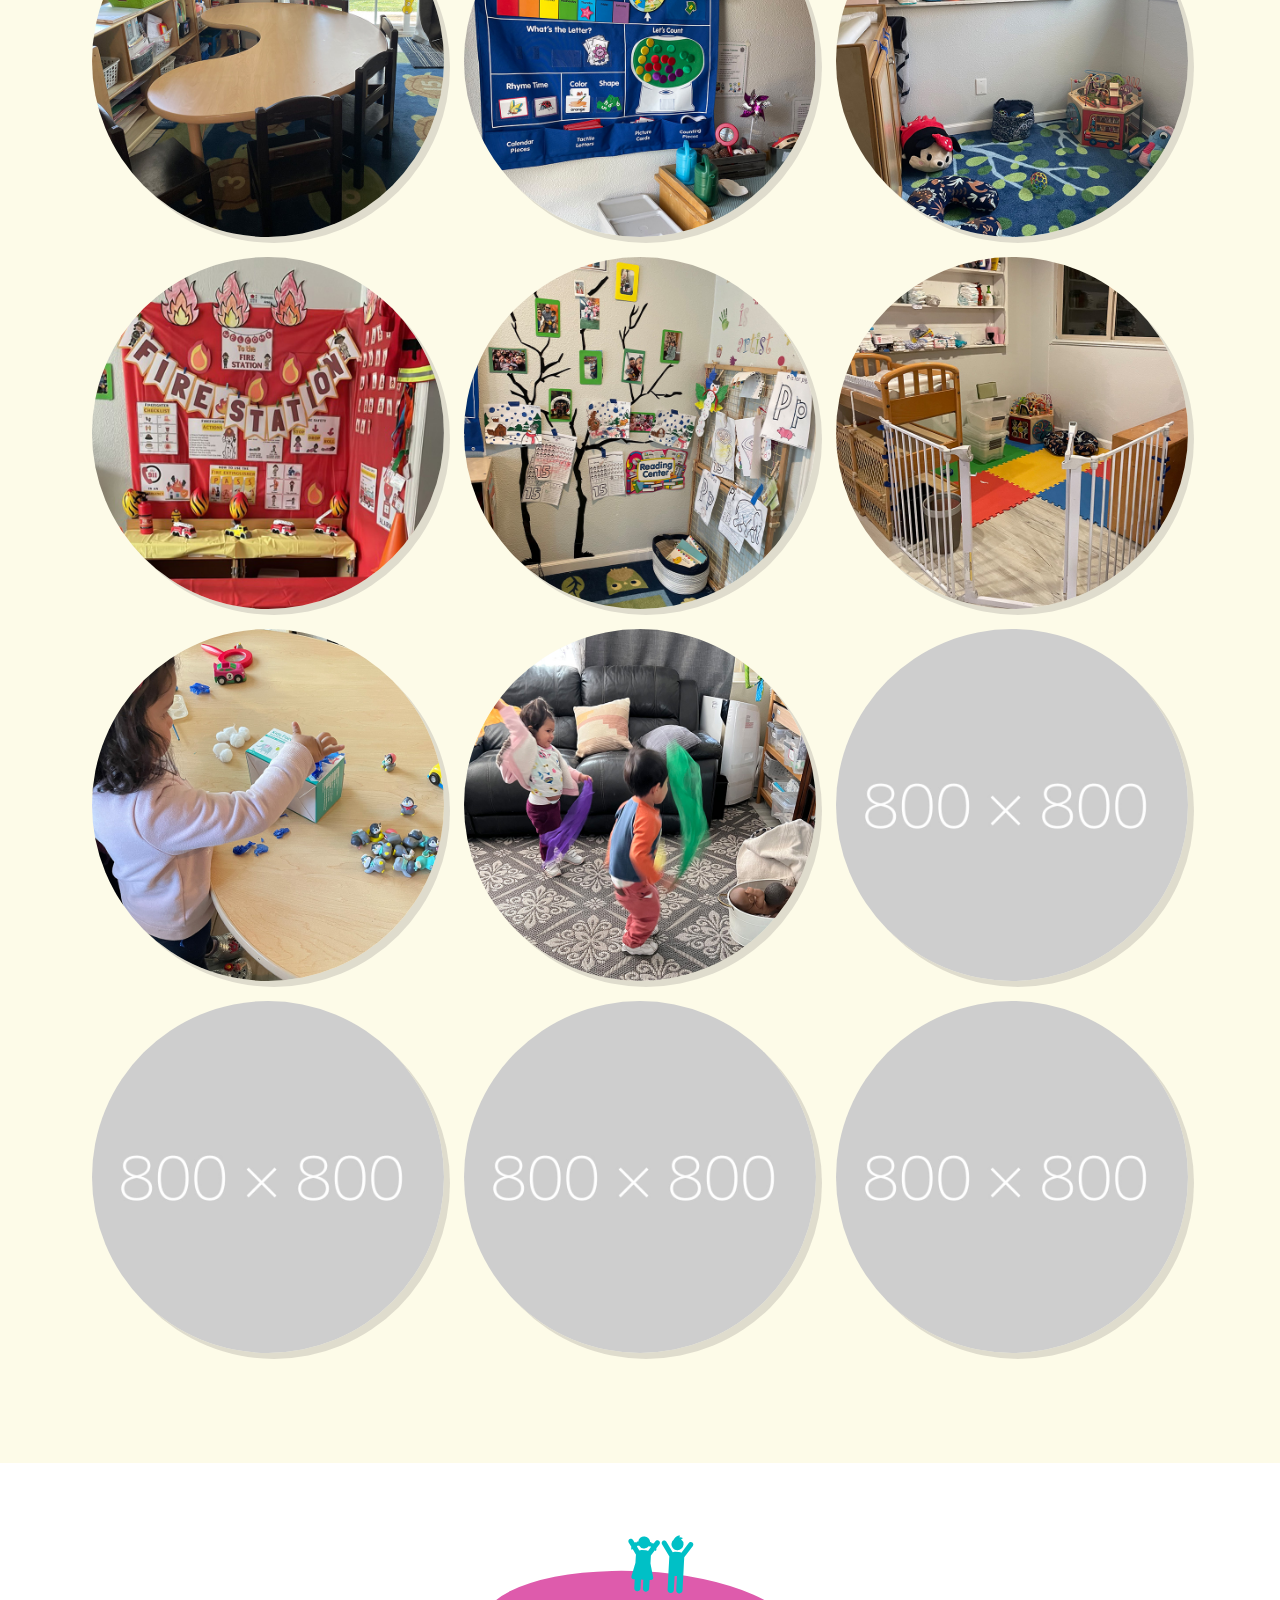
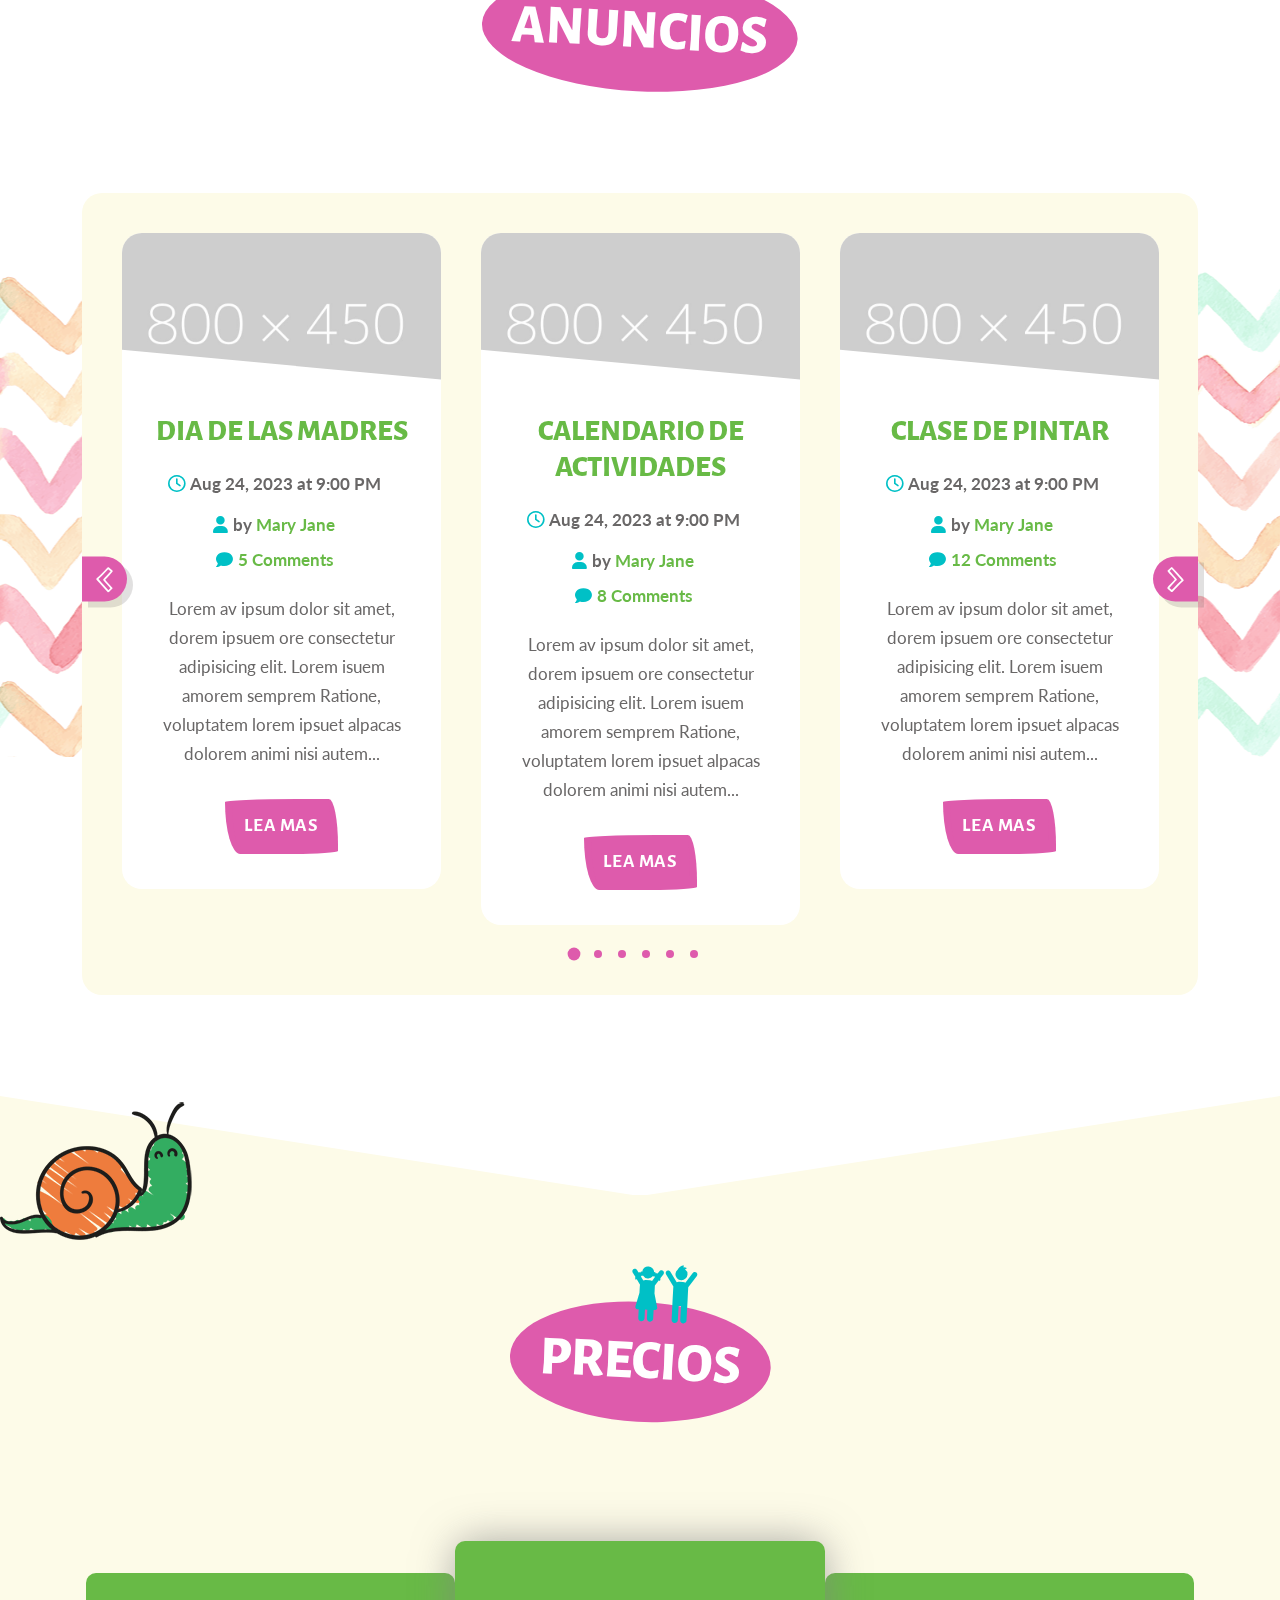
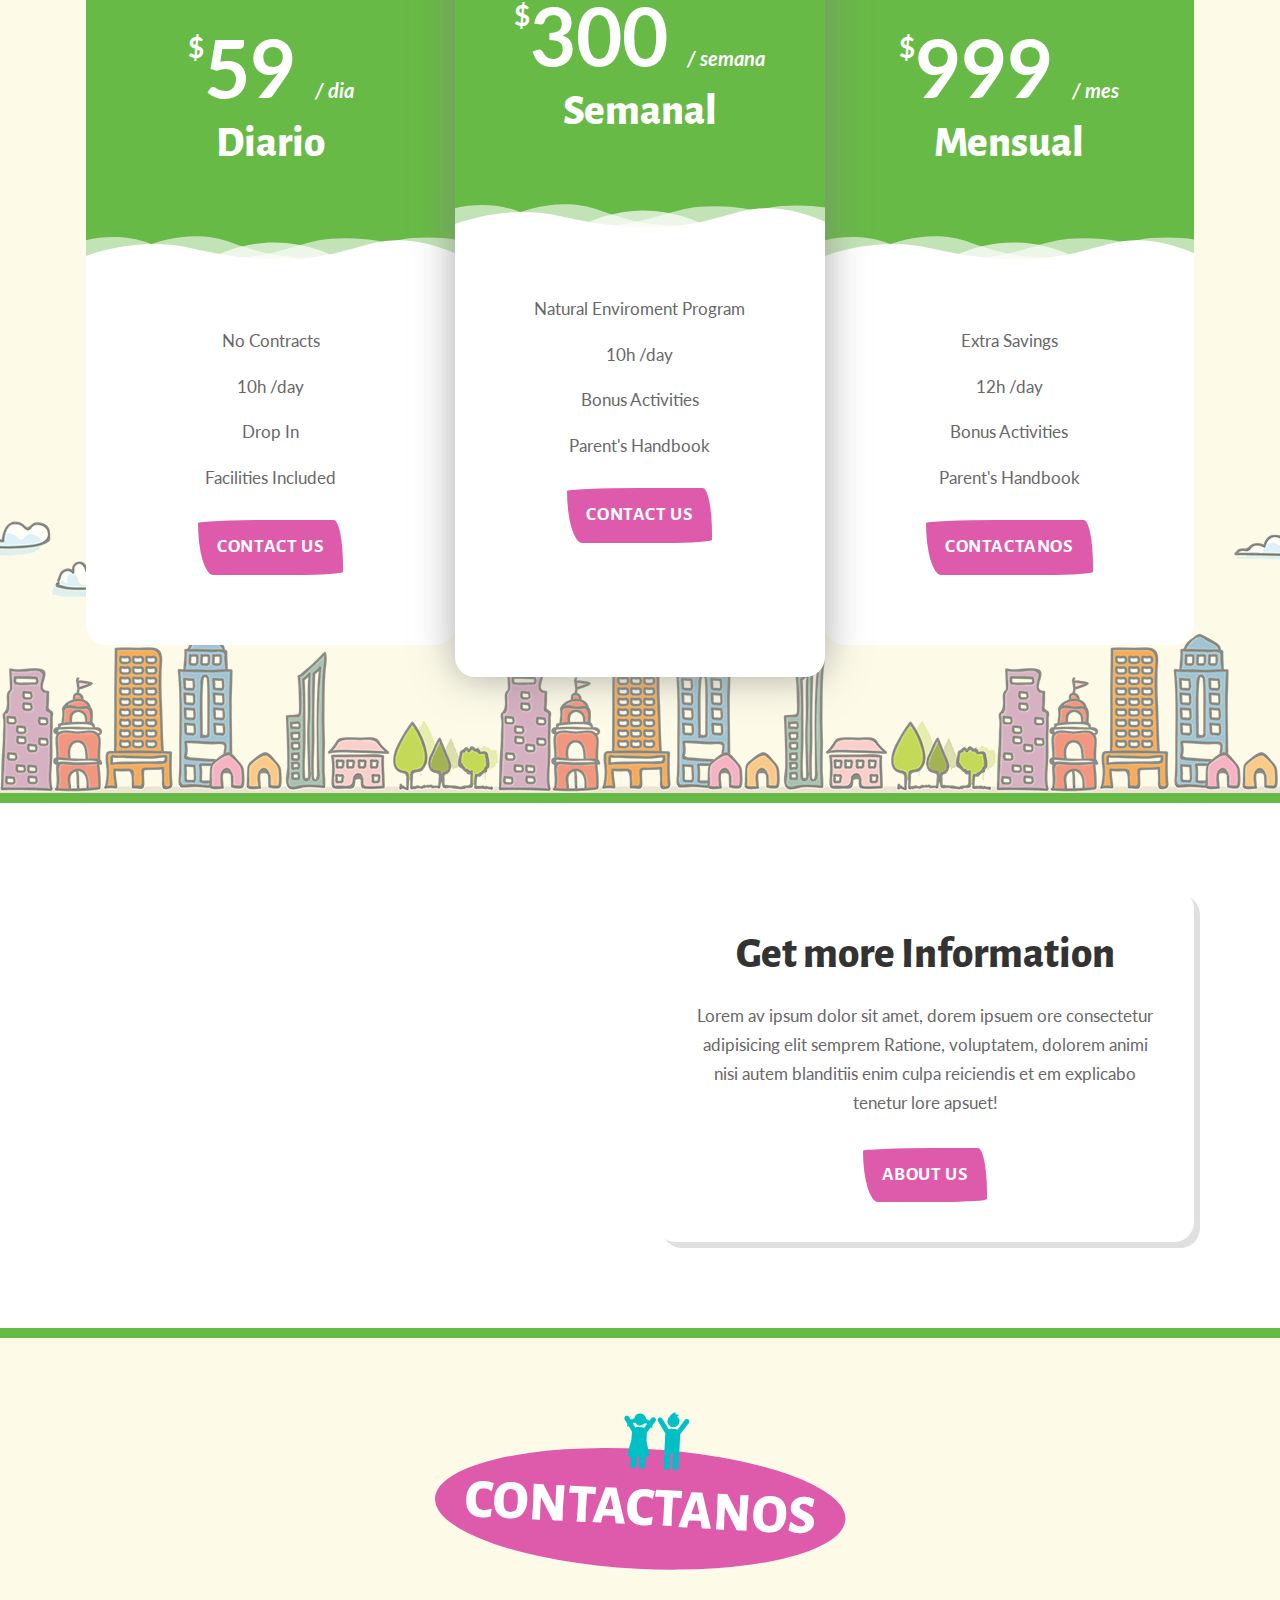
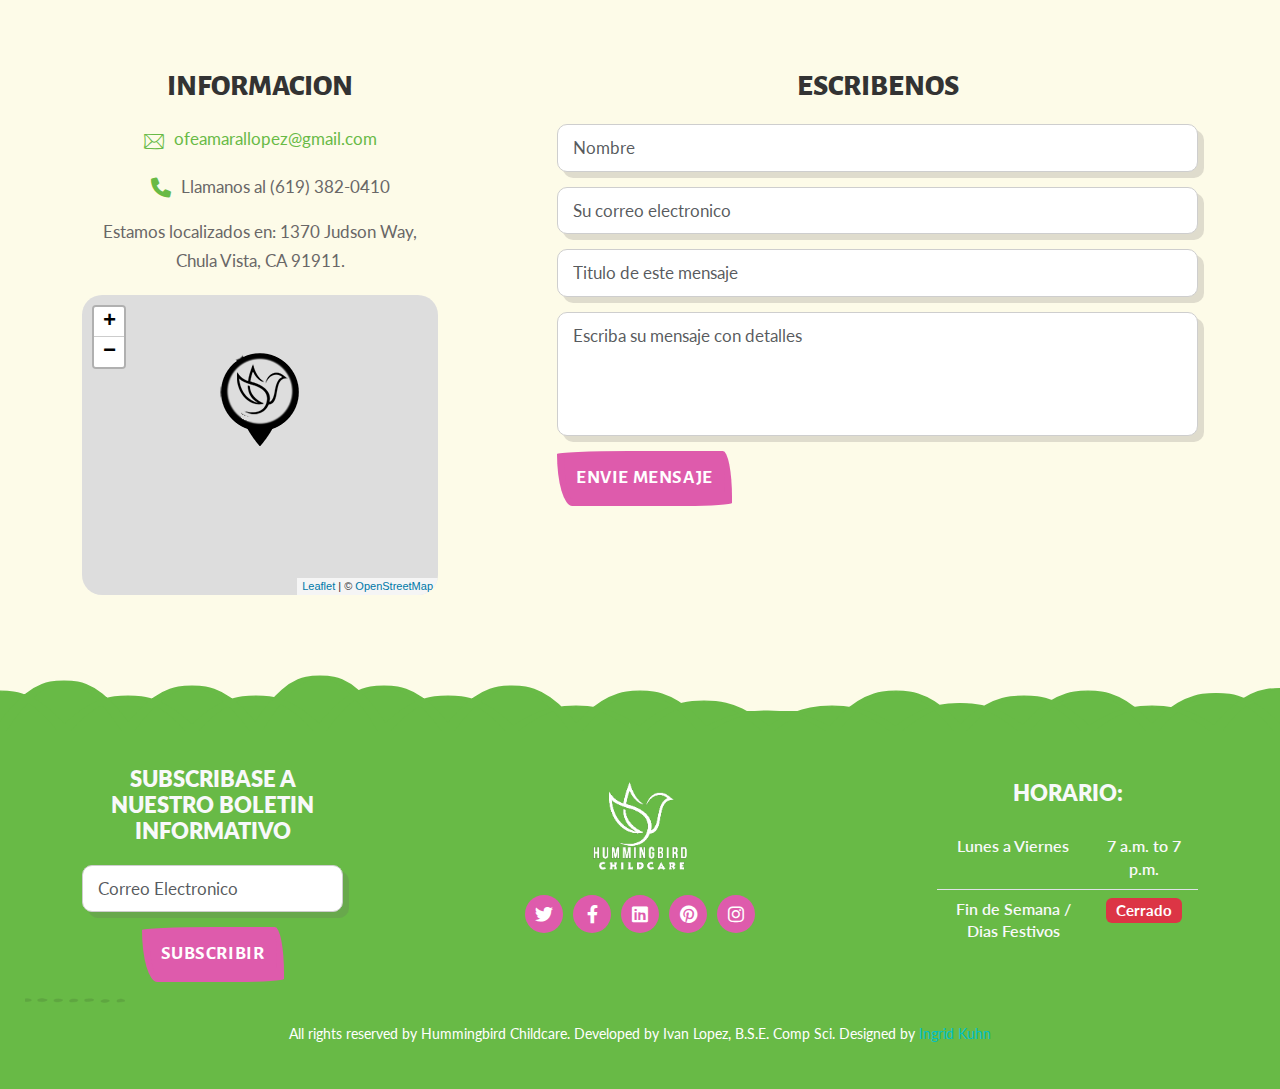
==== commit 6c0c3da1: "adding pictures, updating js and index" ====
--- a/indexSpanish.html
+++ b/indexSpanish.html
@@ -1641,7 +1641,7 @@
                <!-- contact info -->
                <div class="contact-info">
                   <p><i class="flaticon-back"></i><a href="mailto:youremailaddress">ofeamarallopez@gmail.com</a></p>
-                  <p><i class="fa fa-phone margin-icon"></i>Call us (619) 382-0410</p>
+                  <p><i class="fa fa-phone margin-icon"></i>Llamanos al (619) 382-0410</p>
                </div>
                <!-- address info -->
                <p>Estamos localizados en: 1370 Judson Way, Chula Vista, CA 91911.</p>
@@ -1774,7 +1774,8 @@
       </div>
       <!-- / container -->
       <hr>
-      <p class="credits">Developer Ivan Lopez, B.S.E Comp Sci</p>
+      <p class="credits">All rights reserved by Hummingbird Childcare. Developed by Ivan Lopez, B.S.E. Comp Sci.
+         Designed by <a href="http://www.ingridkuhn.com">Ingrid Kuhn</a></p>
       <!-- /container -->
       <!-- Go To Top Link -->
       <div class="page-scroll d-none d-lg-block">
--- a/css/style.css
+++ b/css/style.css
@@ -365,7 +365,7 @@
  #callout .container{
      position:relative;
      overflow:hidden;
-     background-image: url(../img/kids.png);
+     background-image: url(../img/paintedhands.png);
      background-position:bottom right;
      background-repeat:no-repeat;
 }
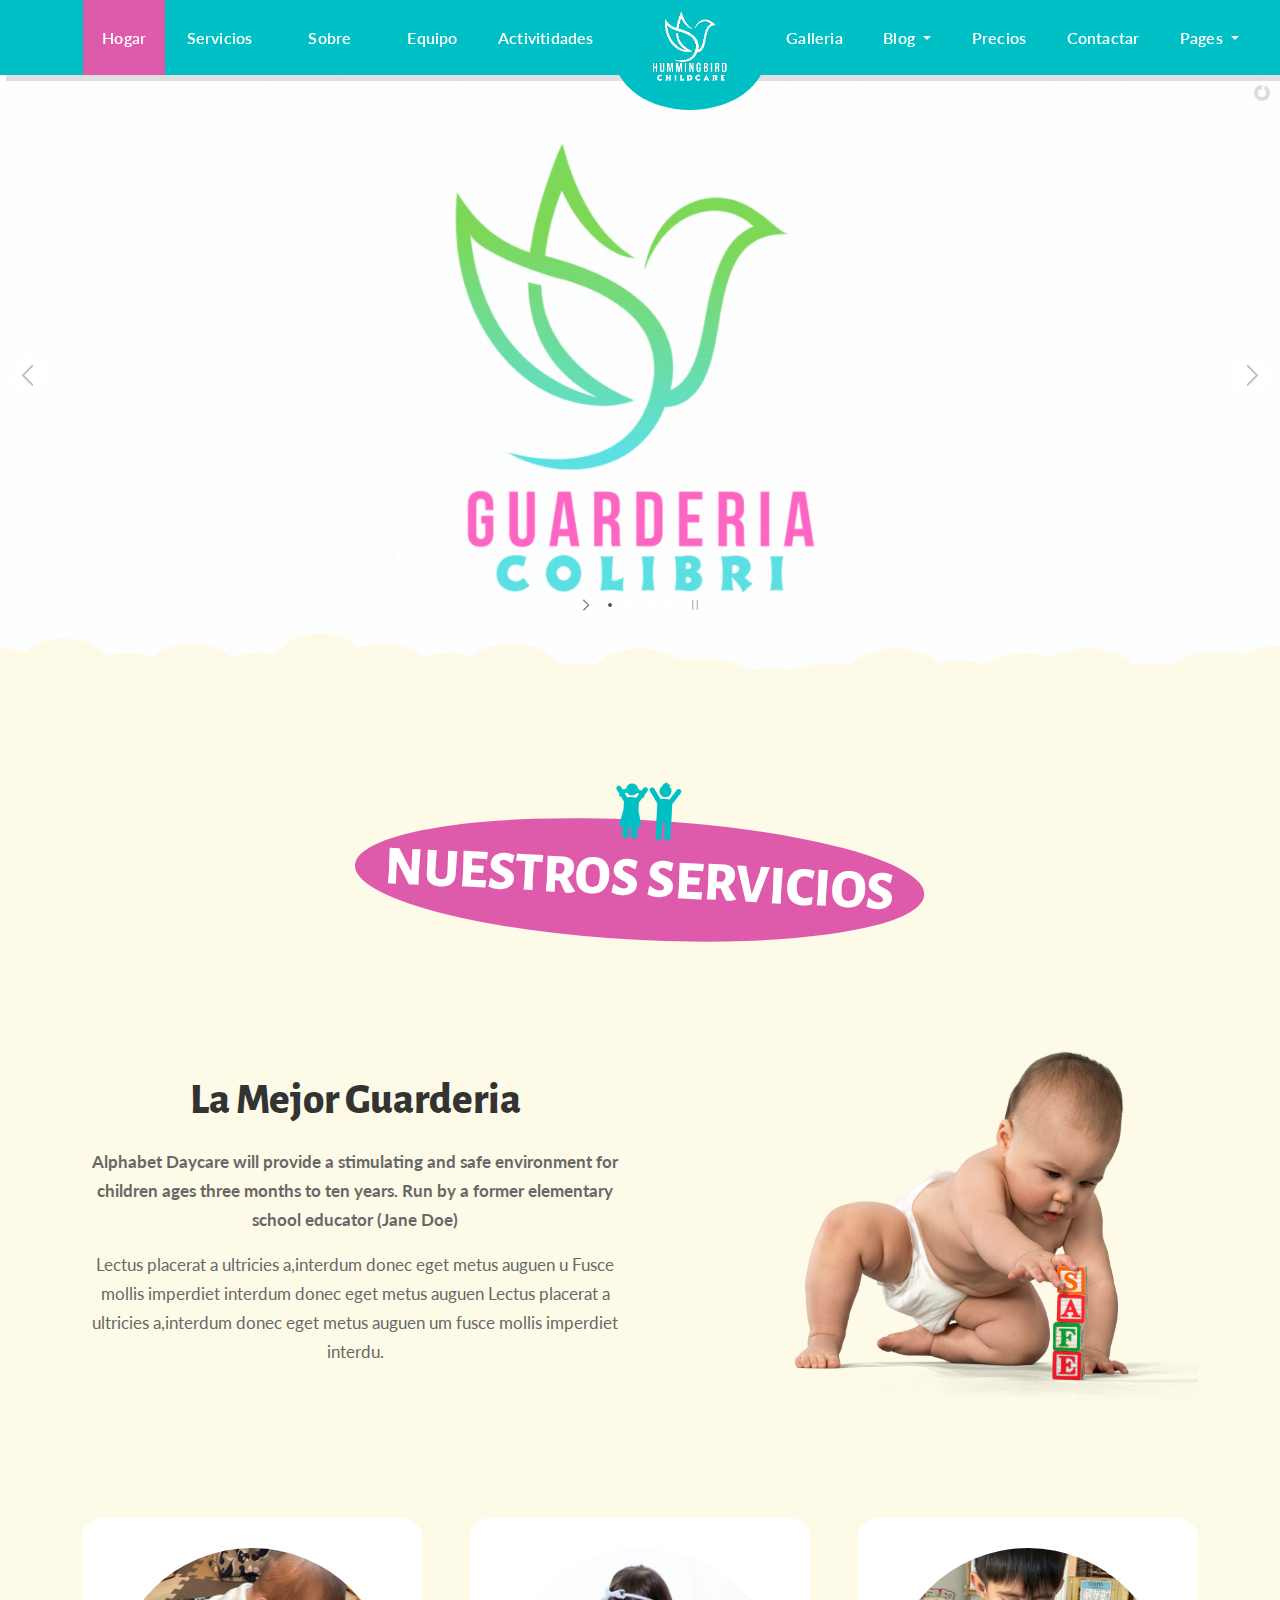
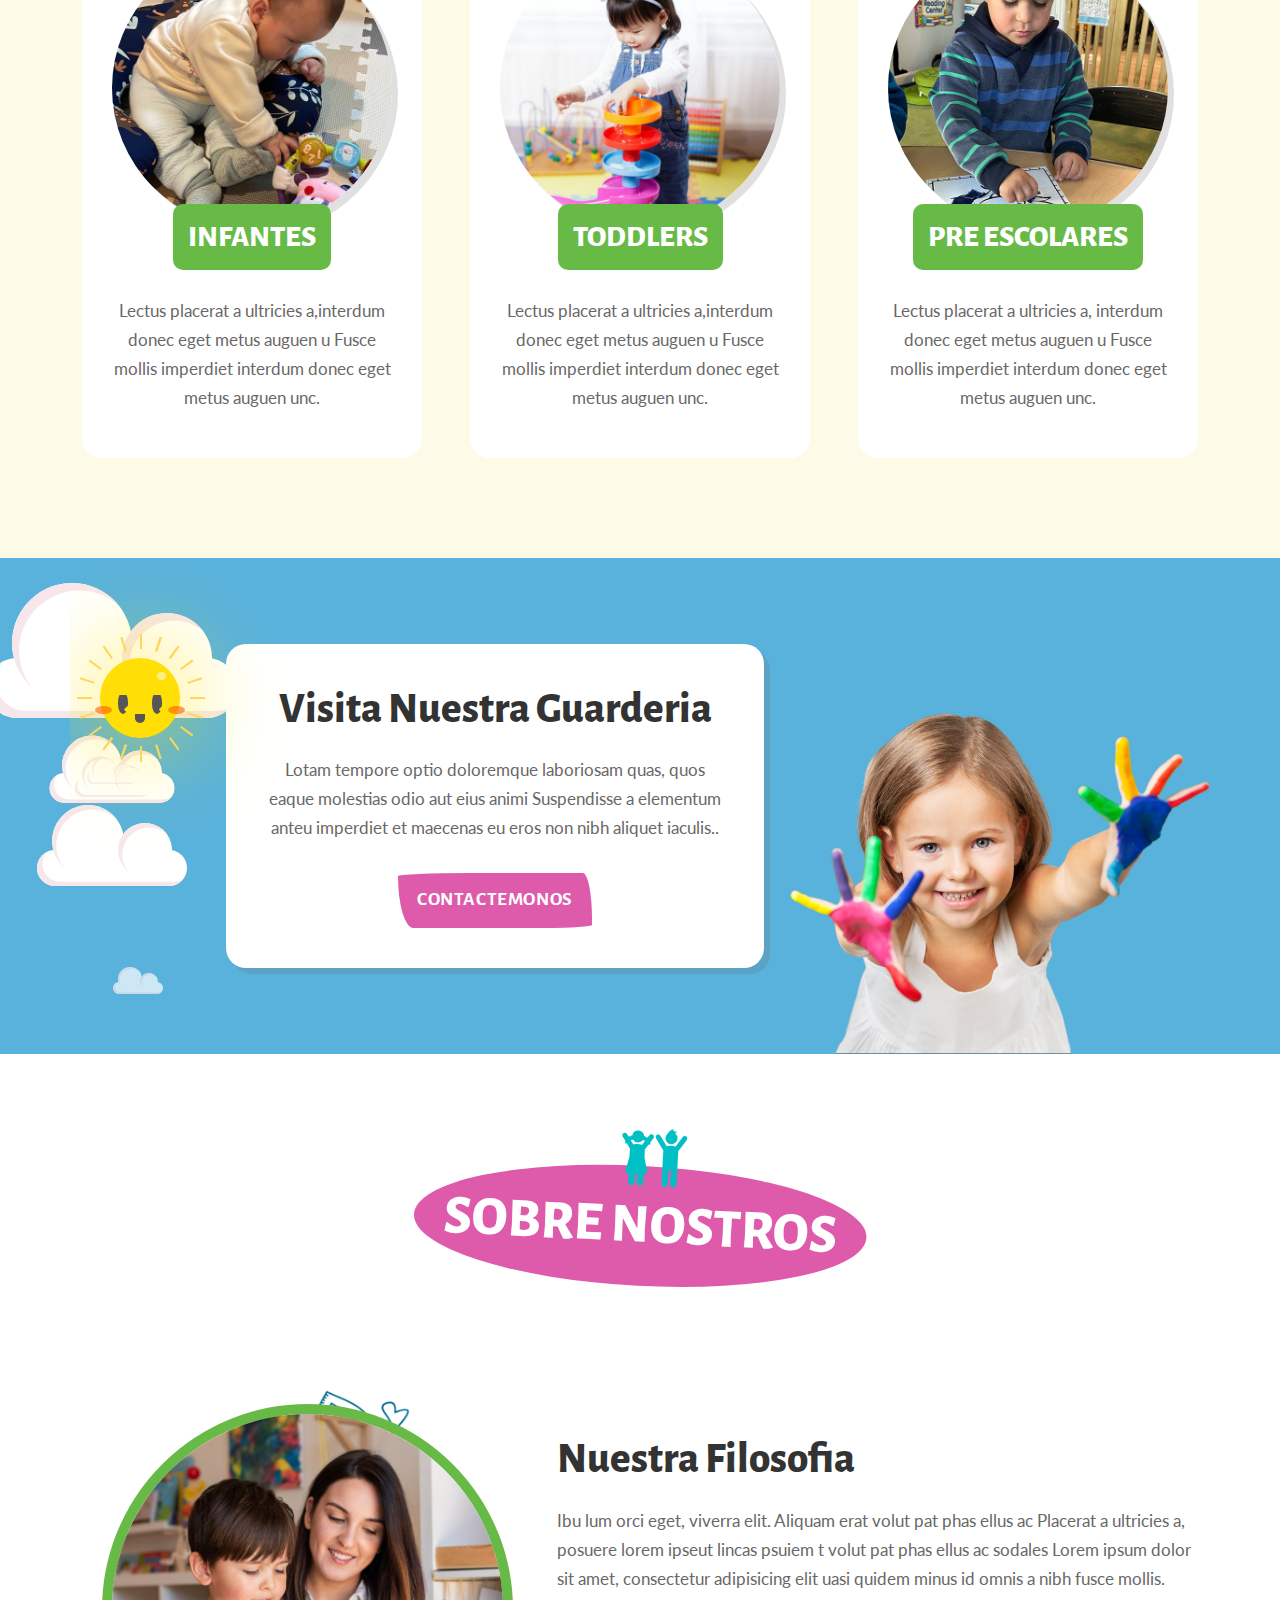
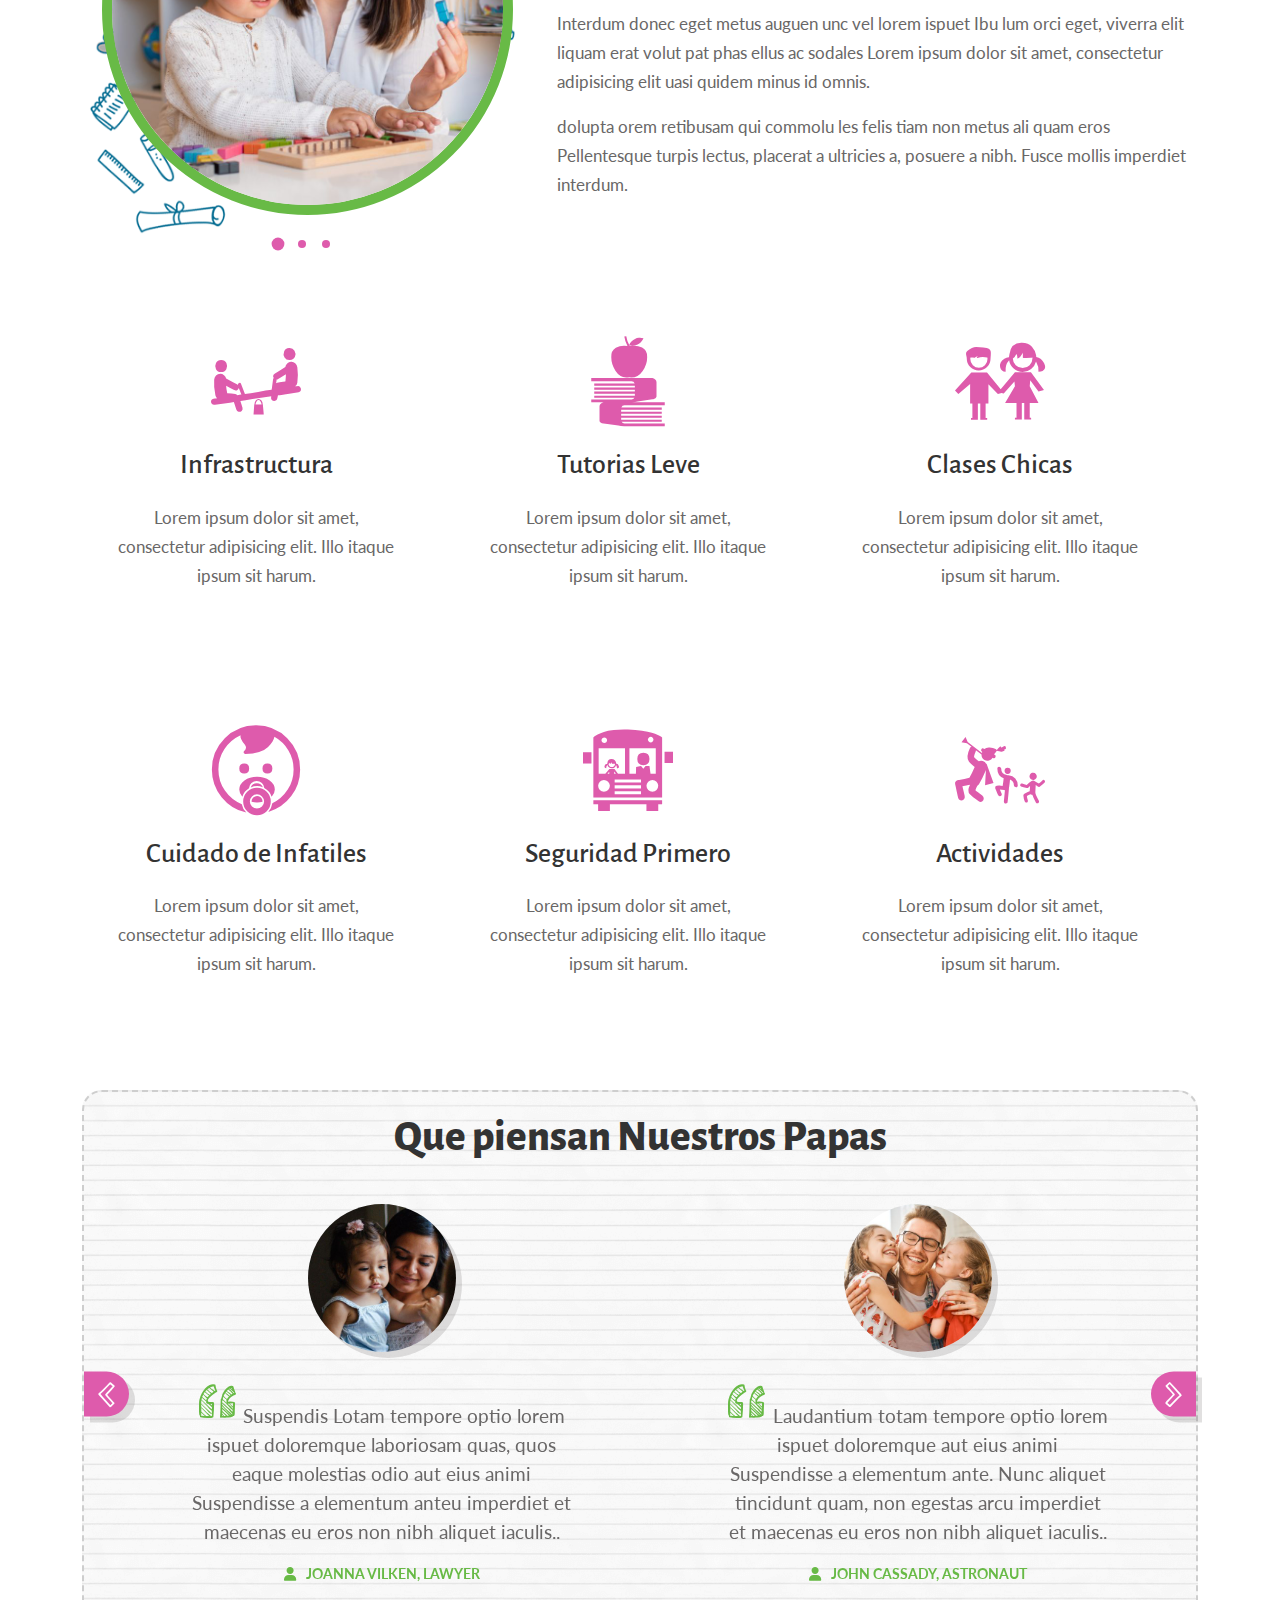
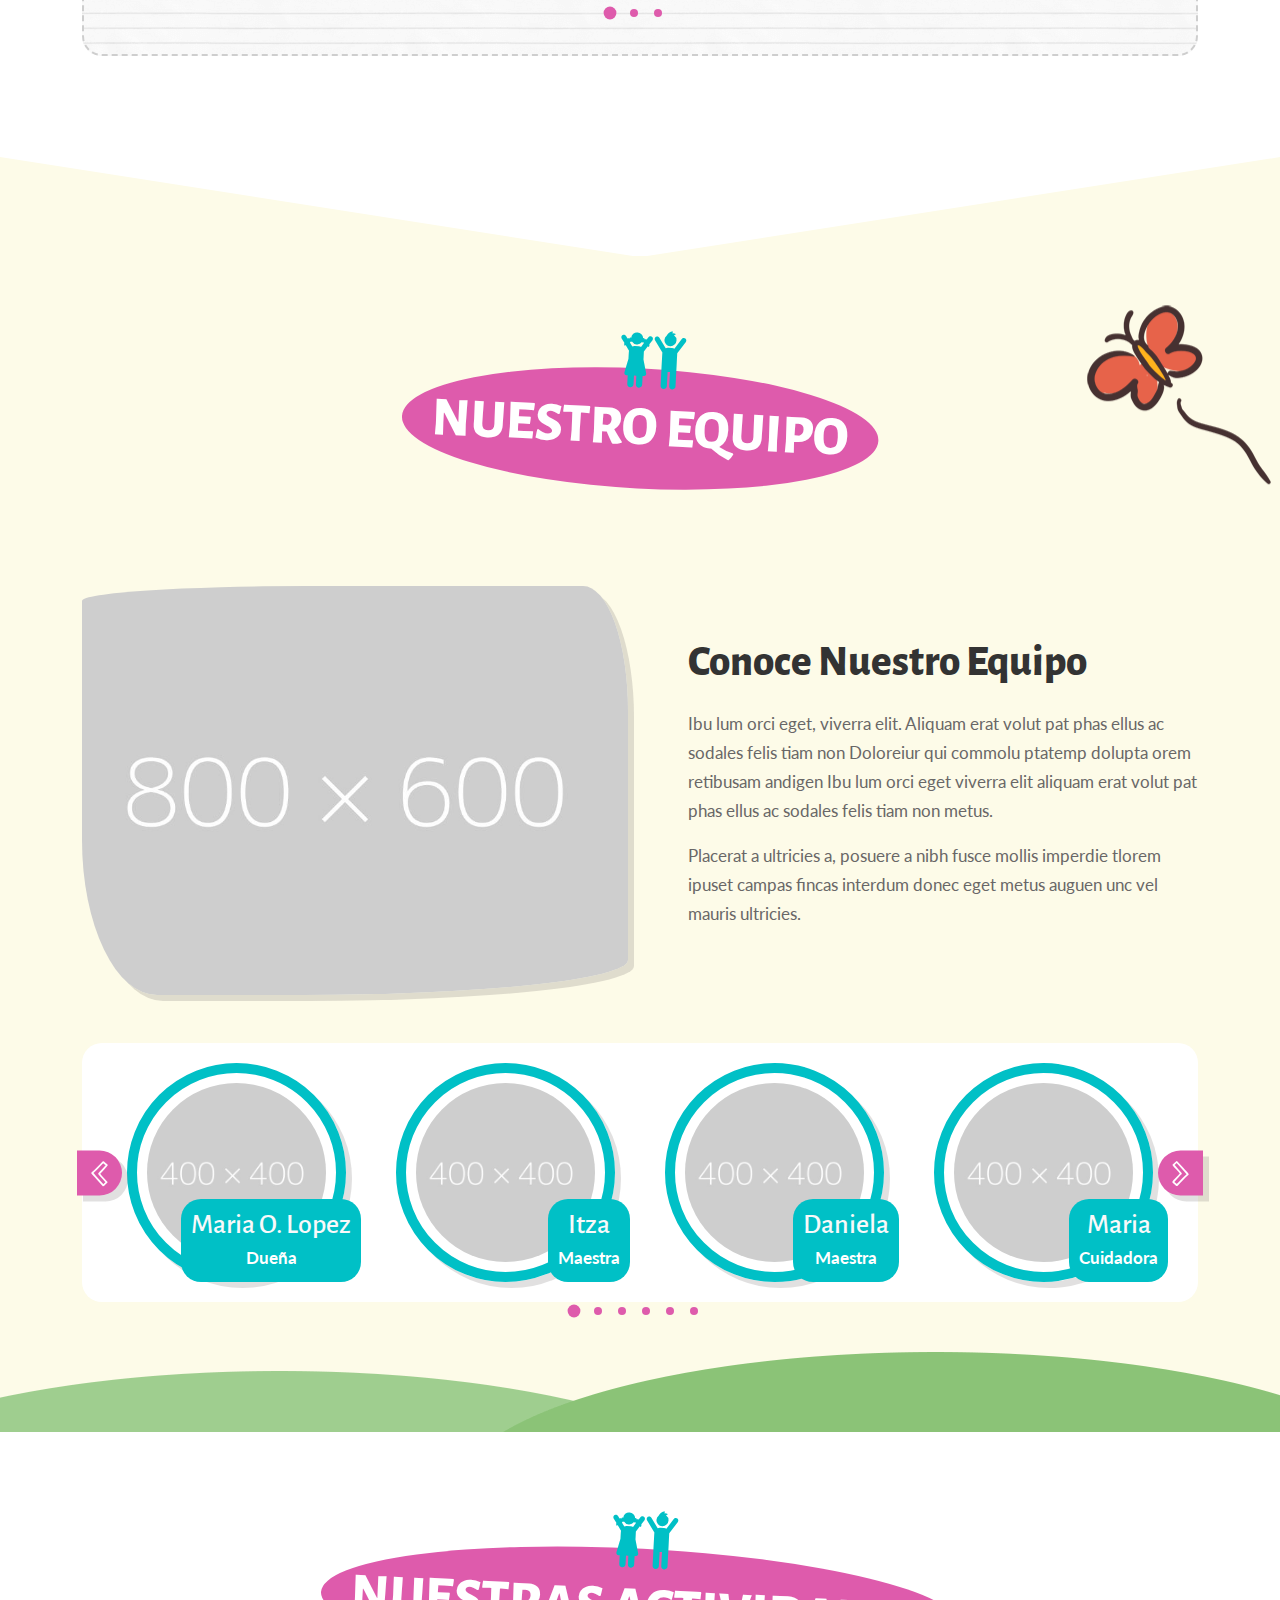
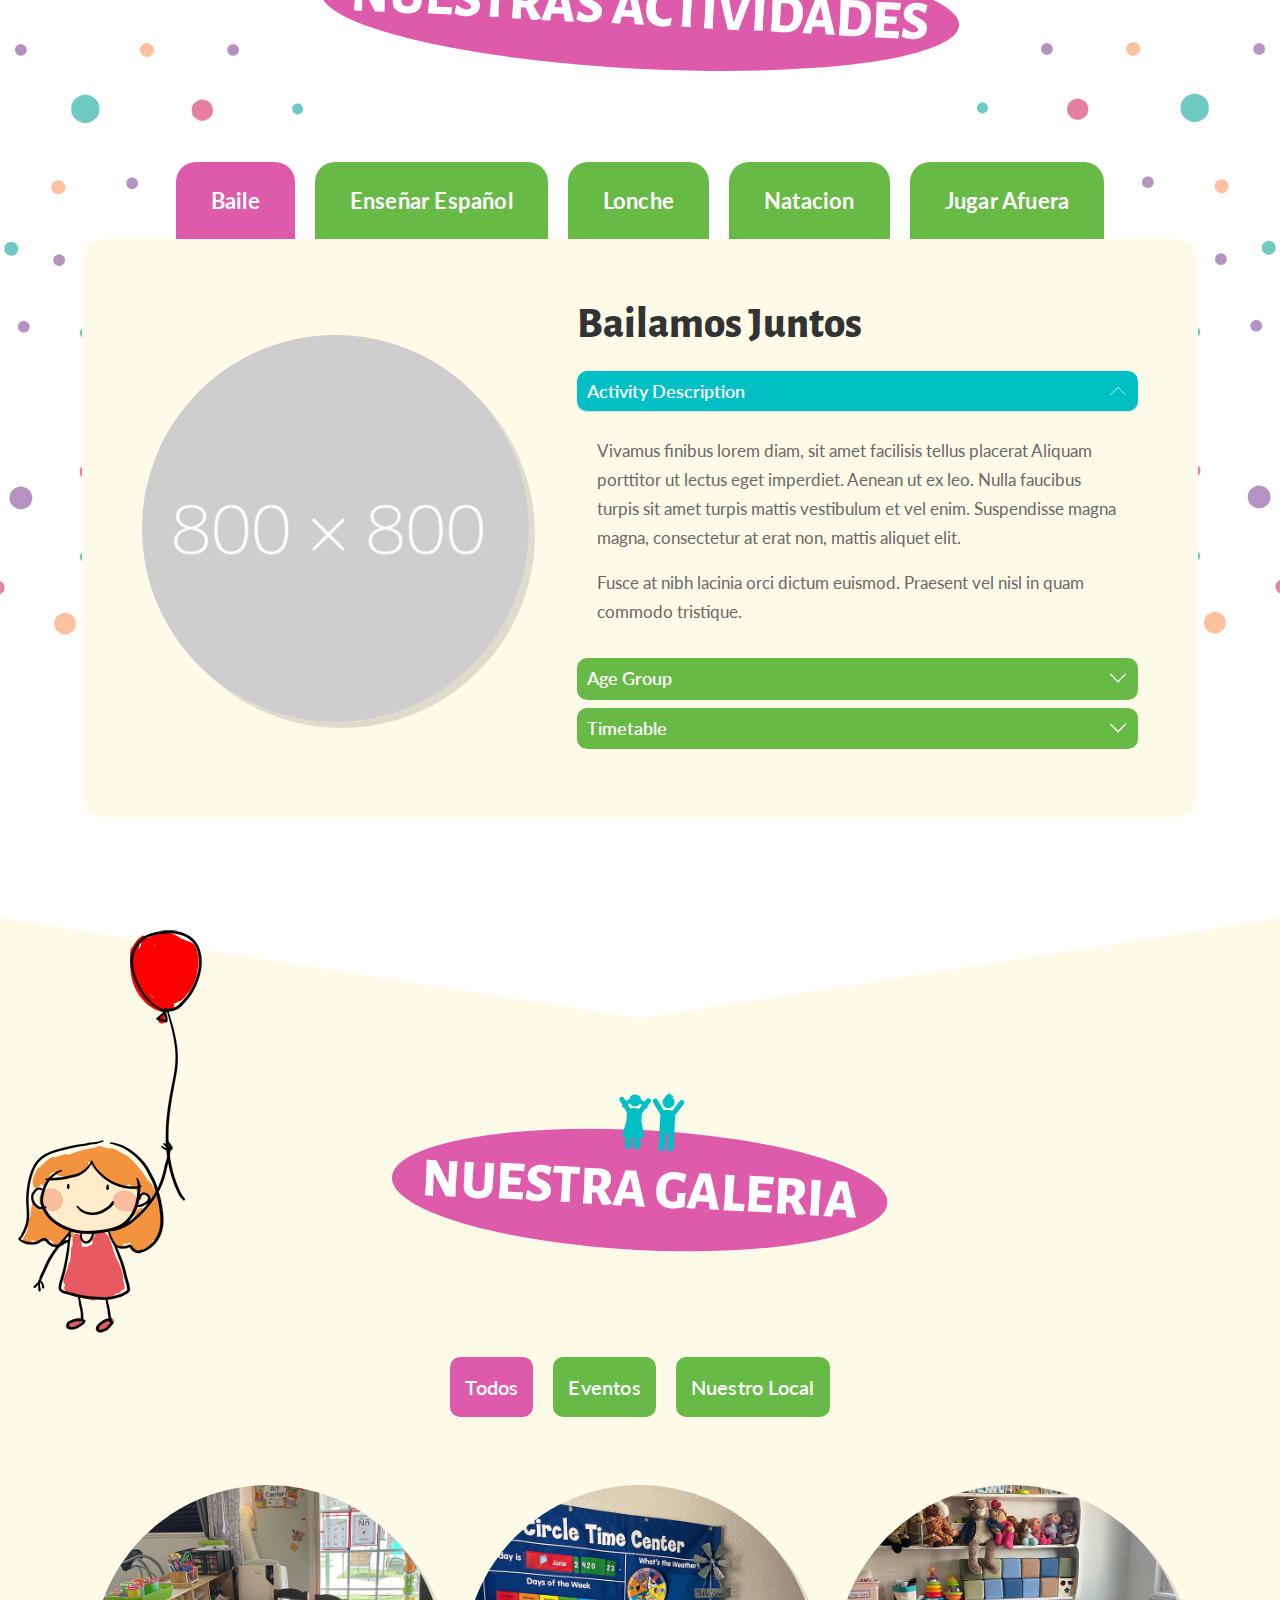
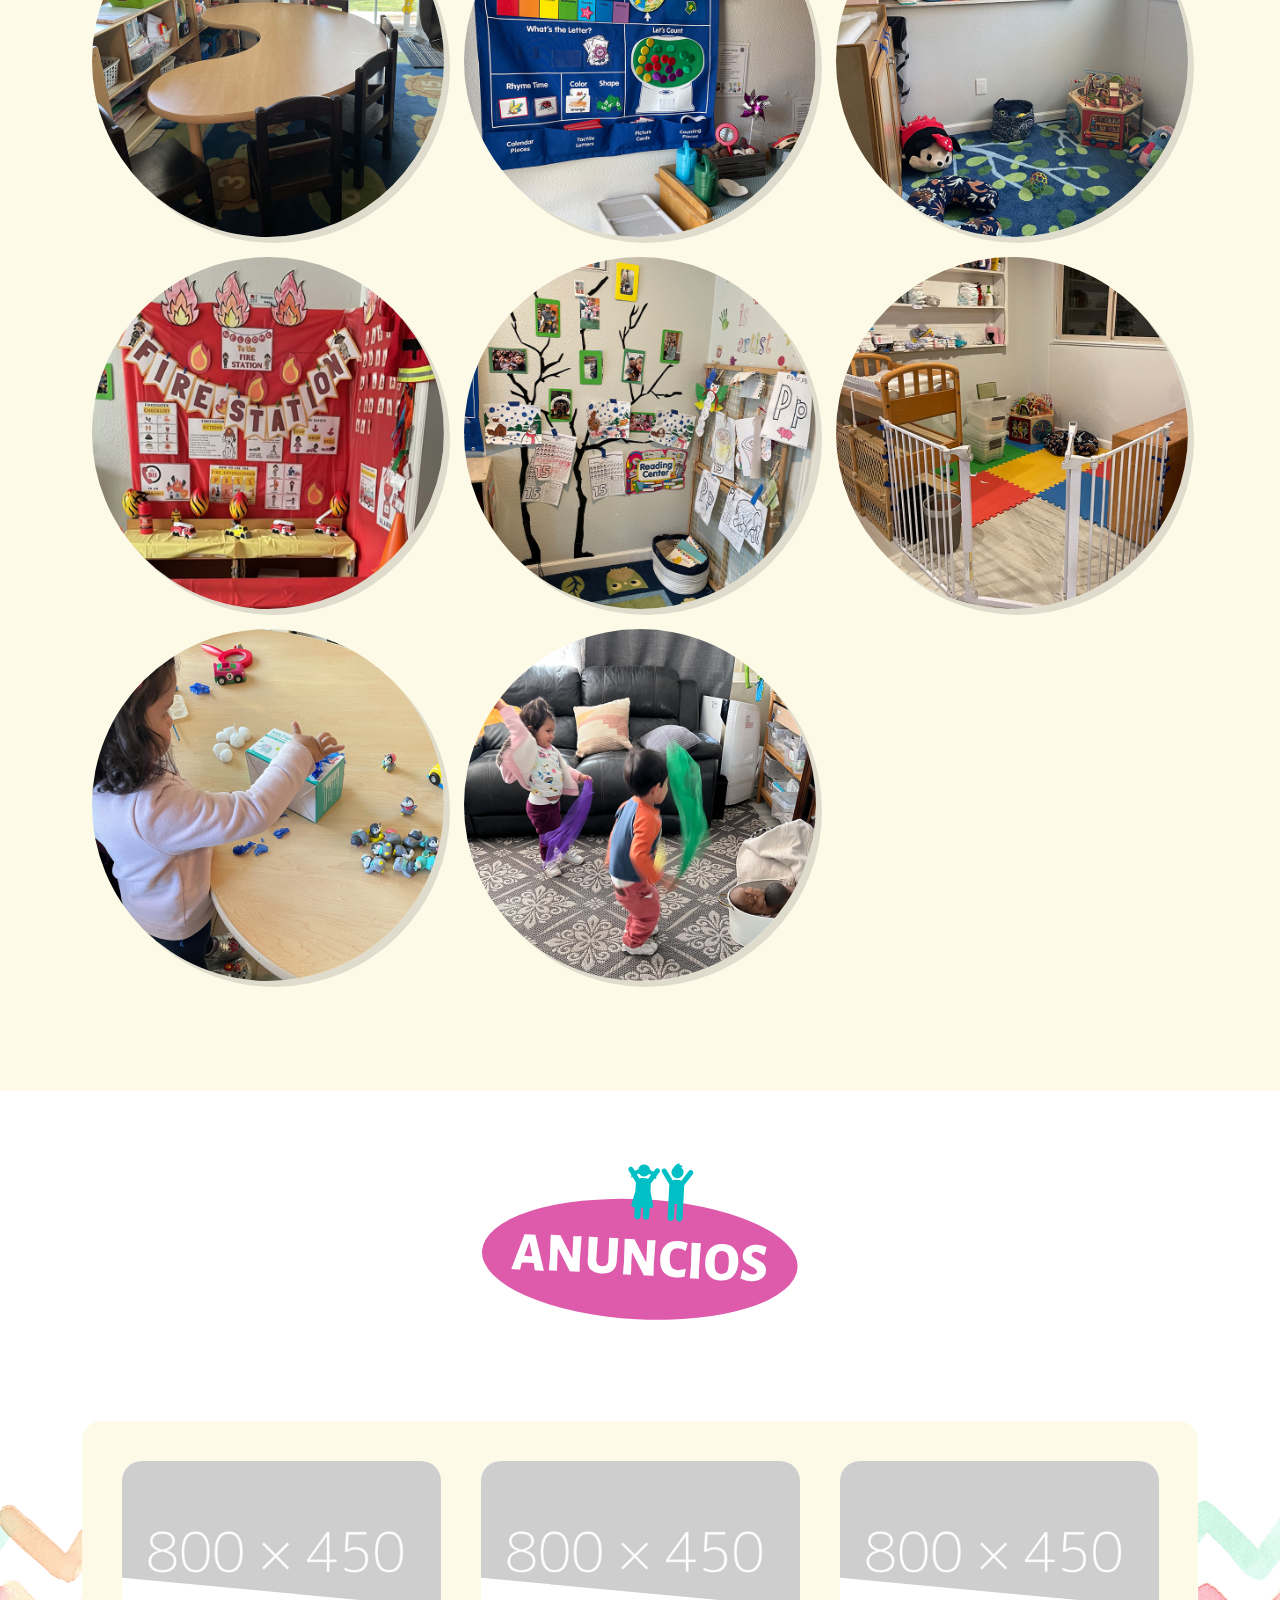
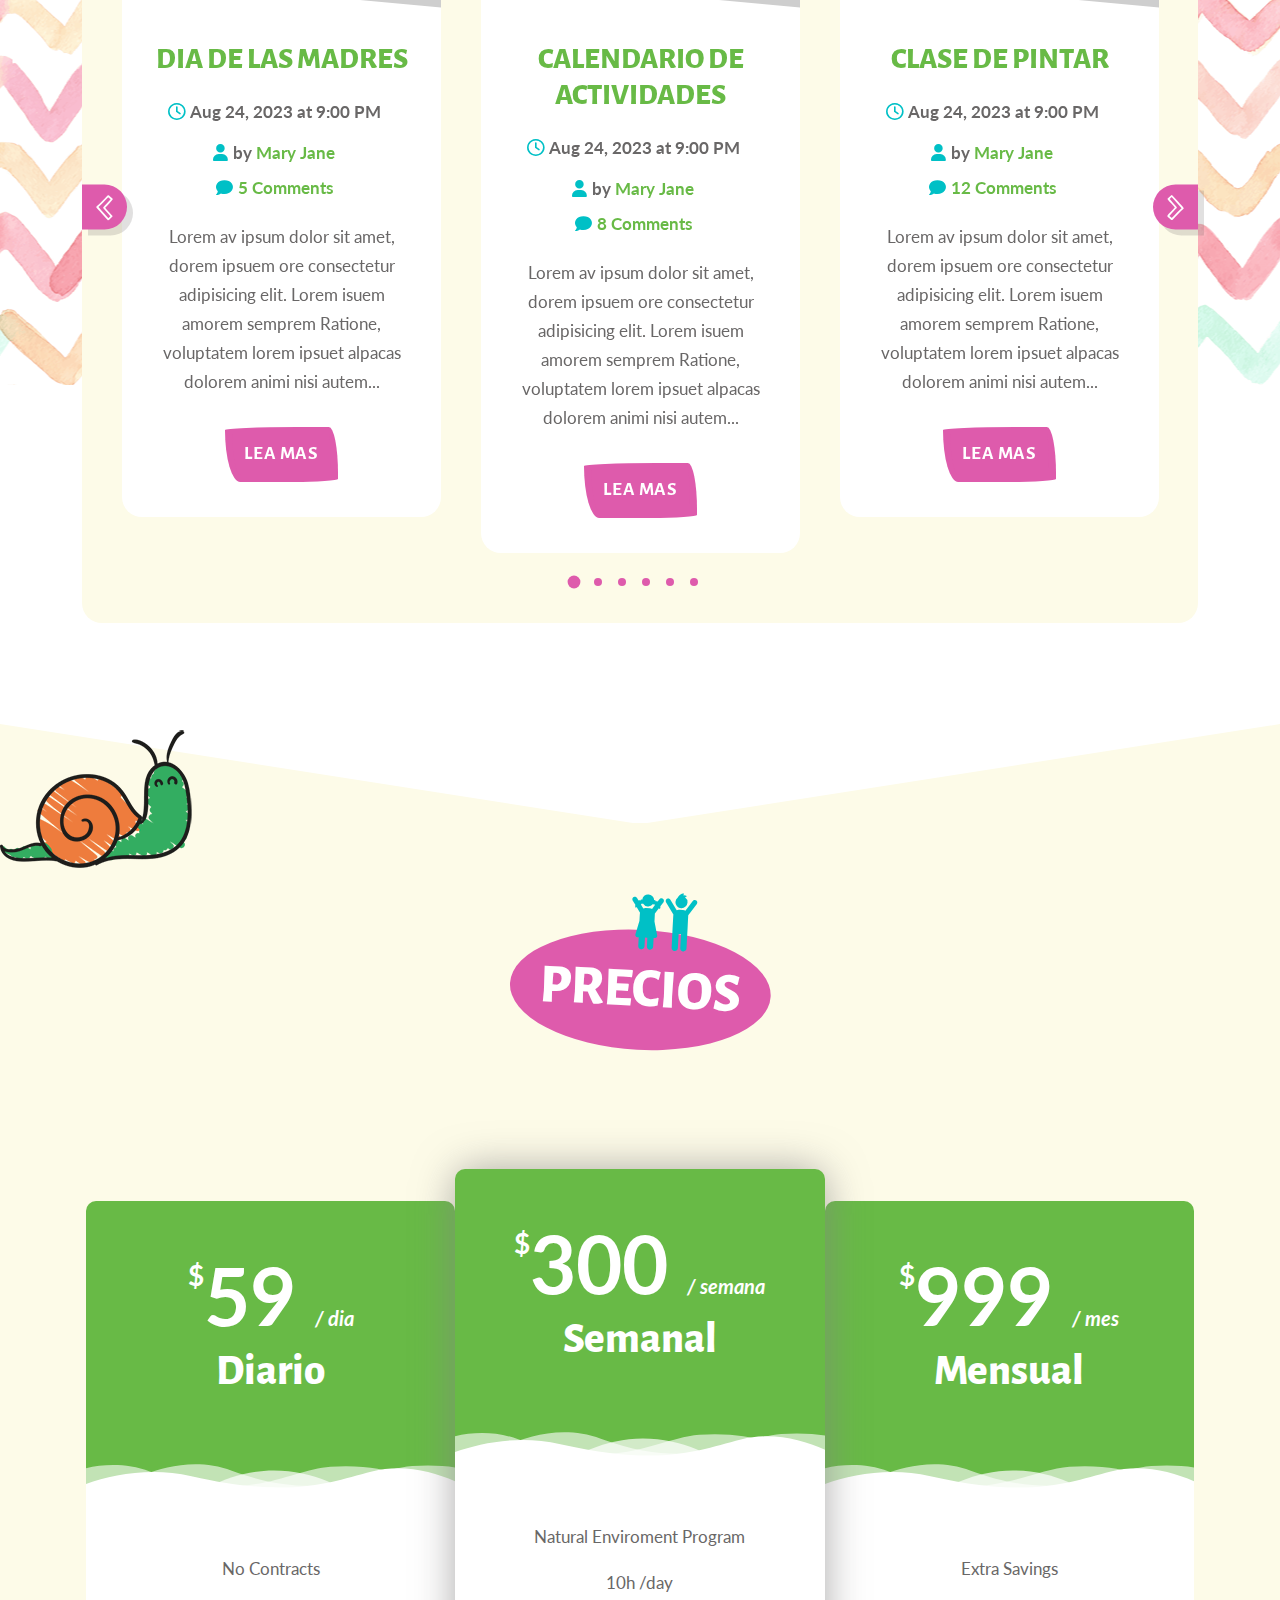
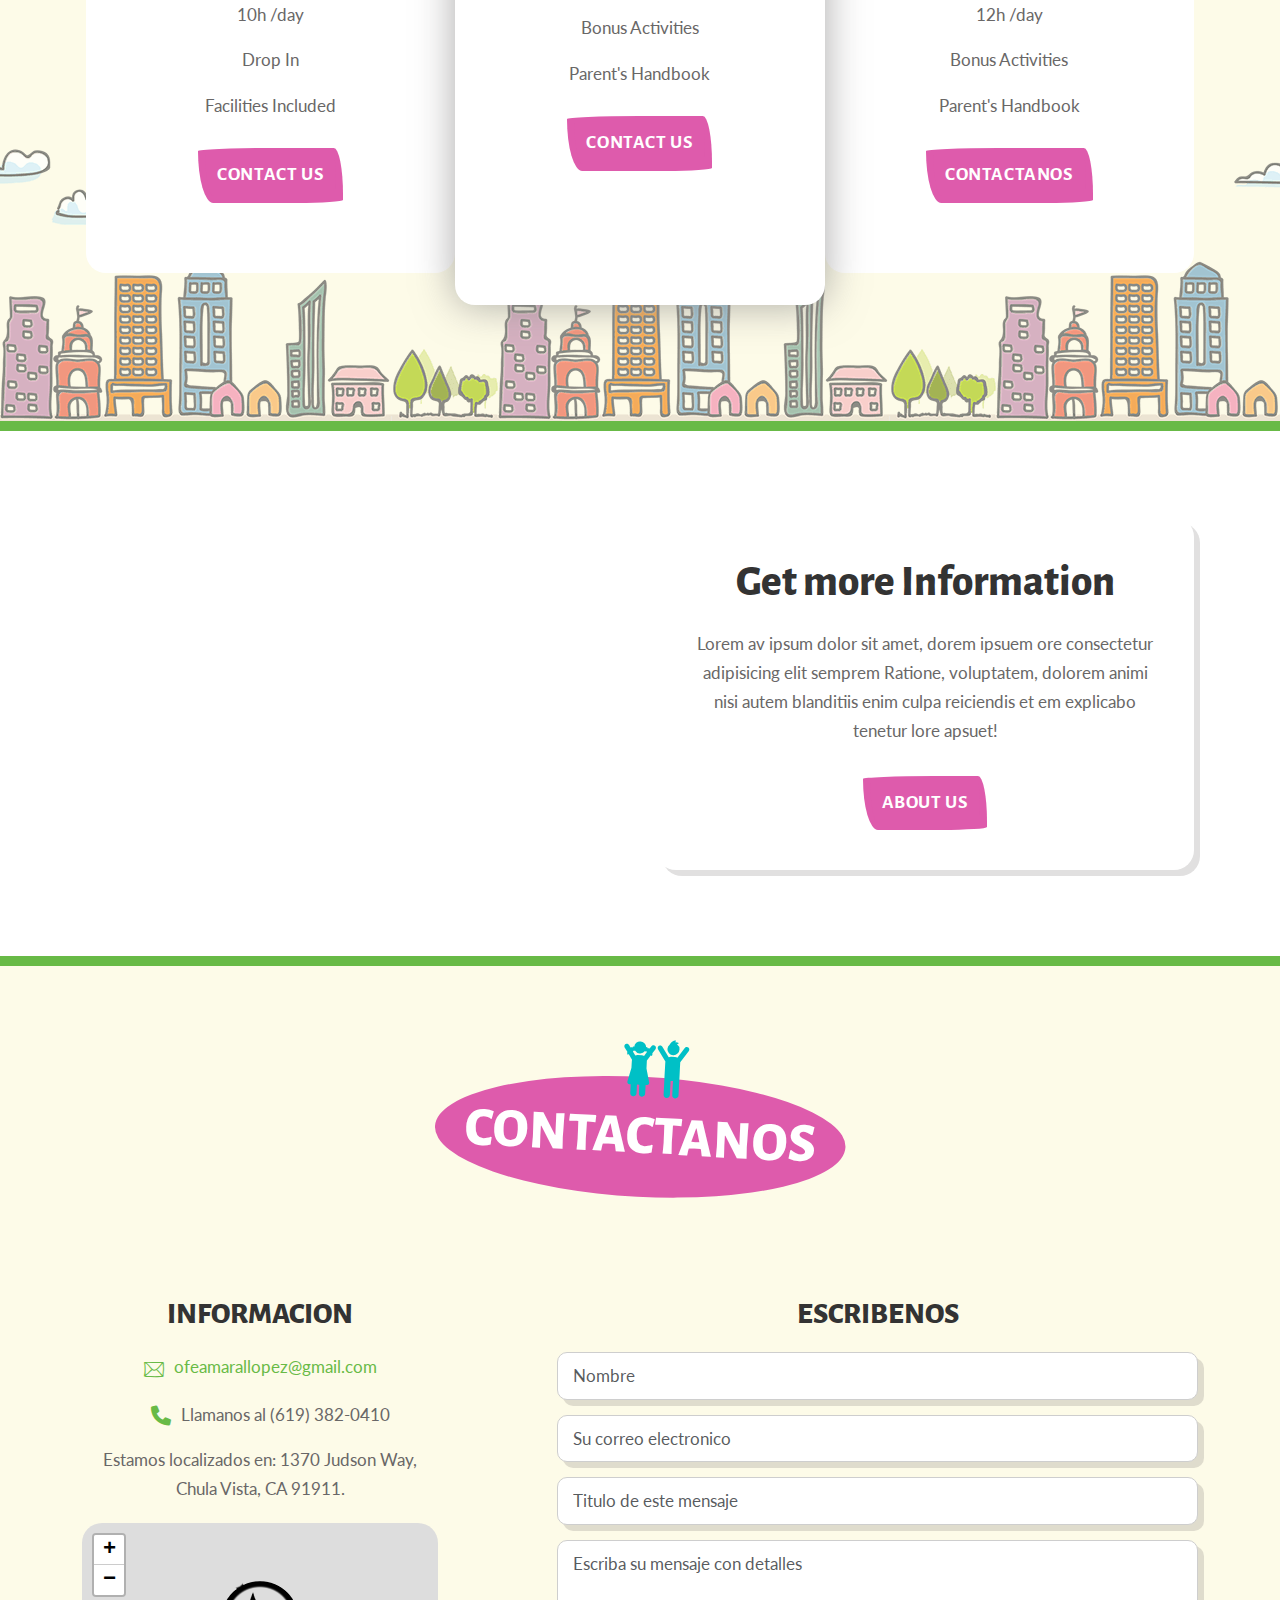
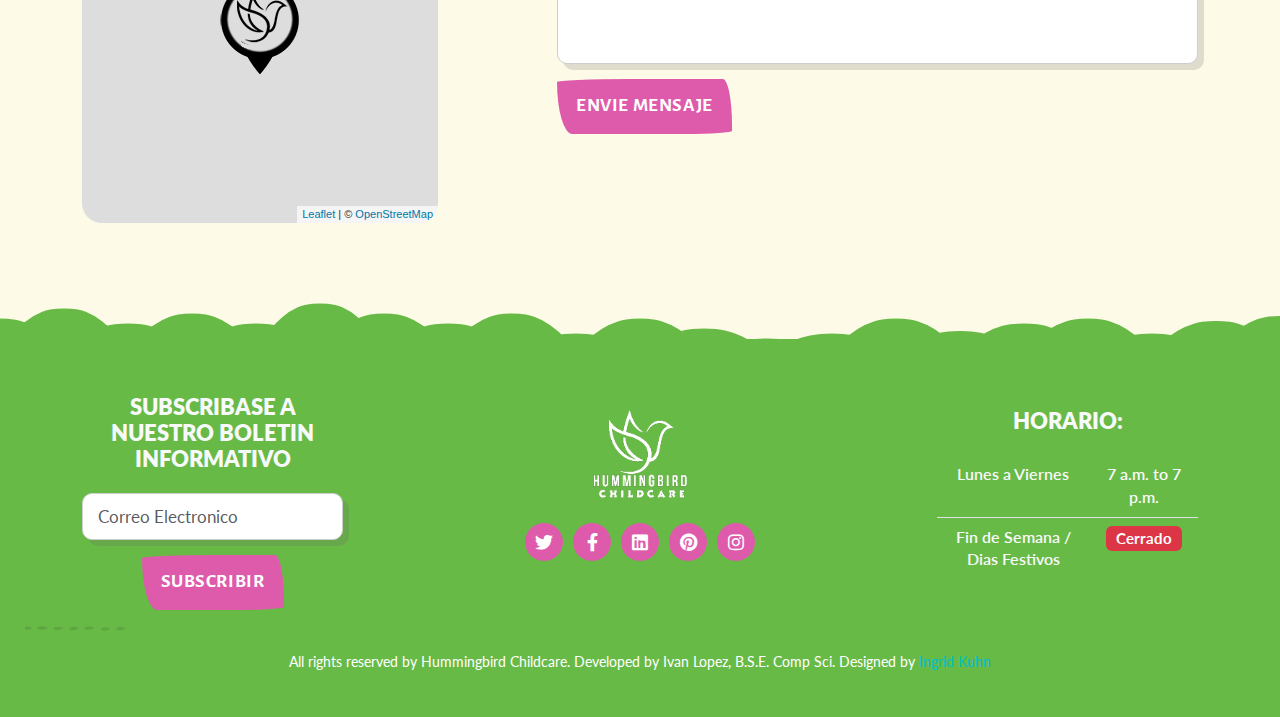
==== commit 18780c51: "slight changes to indexes" ====
--- a/indexSpanish.html
+++ b/indexSpanish.html
@@ -1255,50 +1255,7 @@
                         </div>
                      </div>
                   </div>
-                  <!-- Image 9 -->
-                  <div class="col-sm-6 col-md-6 col-lg-4 facilities">
-                     <div class="portfolio-item">
-                        <div class="gallery-thumb">
-                           <img class="img-fluid" src="img/gallery9.jpg" alt="">
-                           <span class="overlay-mask"></span>
-                           <a href="img/gallery9.jpg" class="link centered" title="You can add caption to pictures.">
-                              <i class="fa fa-expand"></i></a>
-                        </div>
-                     </div>
-                  </div>
-                  <!-- Image 10 -->
-                  <div class="col-sm-6 col-md-6 col-lg-4 facilities">
-                     <div class="portfolio-item">
-                        <div class="gallery-thumb">
-                           <img class="img-fluid" src="img/gallery10.jpg" alt="">
-                           <span class="overlay-mask"></span>
-                           <a href="img/gallery10.jpg" class="link centered" title="You can add caption to pictures.">
-                              <i class="fa fa-expand"></i></a>
-                        </div>
-                     </div>
-                  </div>
-                  <!-- Image 11 -->
-                  <div class="col-sm-6 col-md-6 col-lg-4 facilities">
-                     <div class="portfolio-item">
-                        <div class="gallery-thumb">
-                           <img class="img-fluid" src="img/gallery11.jpg" alt="">
-                           <span class="overlay-mask"></span>
-                           <a href="img/gallery11.jpg" class="link centered" title="You can add caption to pictures.">
-                              <i class="fa fa-expand"></i></a>
-                        </div>
-                     </div>
-                  </div>
-                  <!-- Image 12 -->
-                  <div class="col-sm-6 col-md-6 col-lg-4 facilities">
-                     <div class="portfolio-item">
-                        <div class="gallery-thumb">
-                           <img class="img-fluid" src="img/gallery12.jpg" alt="">
-                           <span class="overlay-mask"></span>
-                           <a href="img/gallery12.jpg" class="link centered" title="You can add caption to pictures.">
-                              <i class="fa fa-expand"></i></a>
-                        </div>
-                     </div>
-                  </div>
+
                </div>
                <!-- /lightbox-->
             </div>
